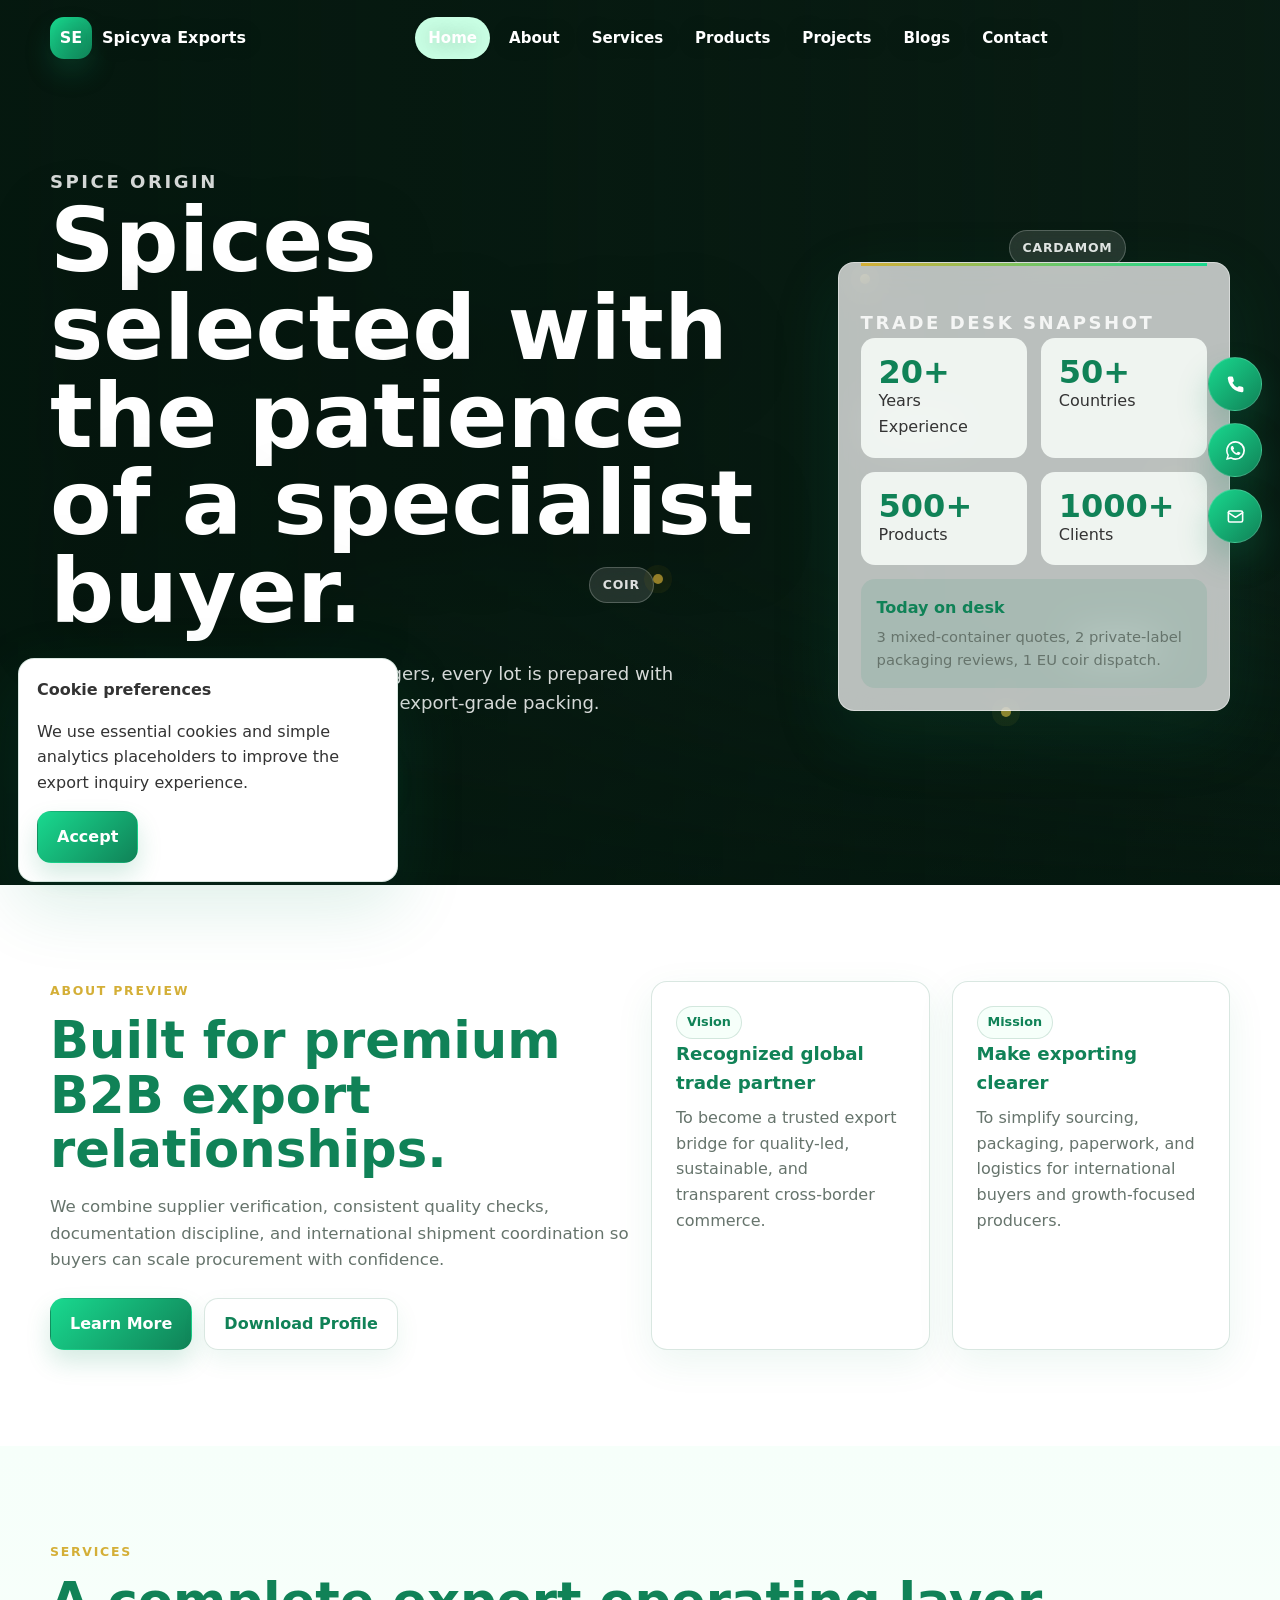
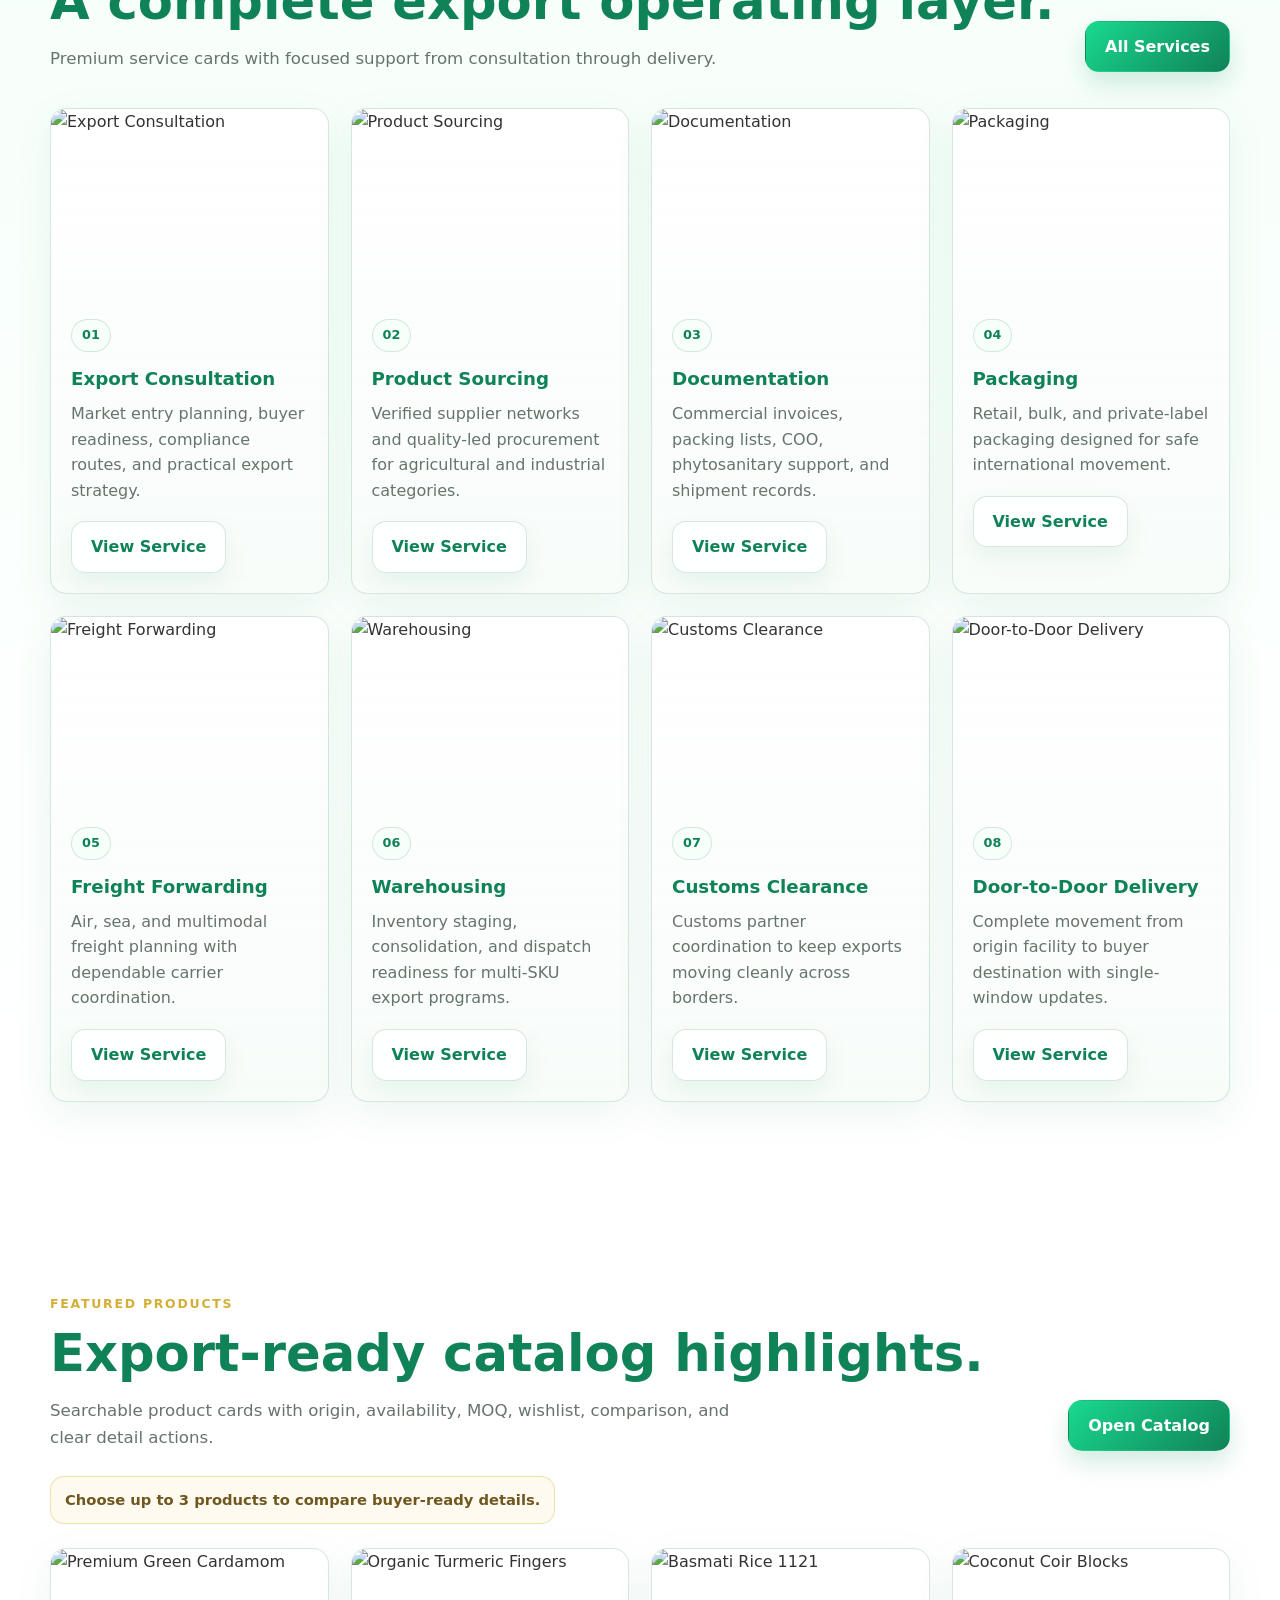
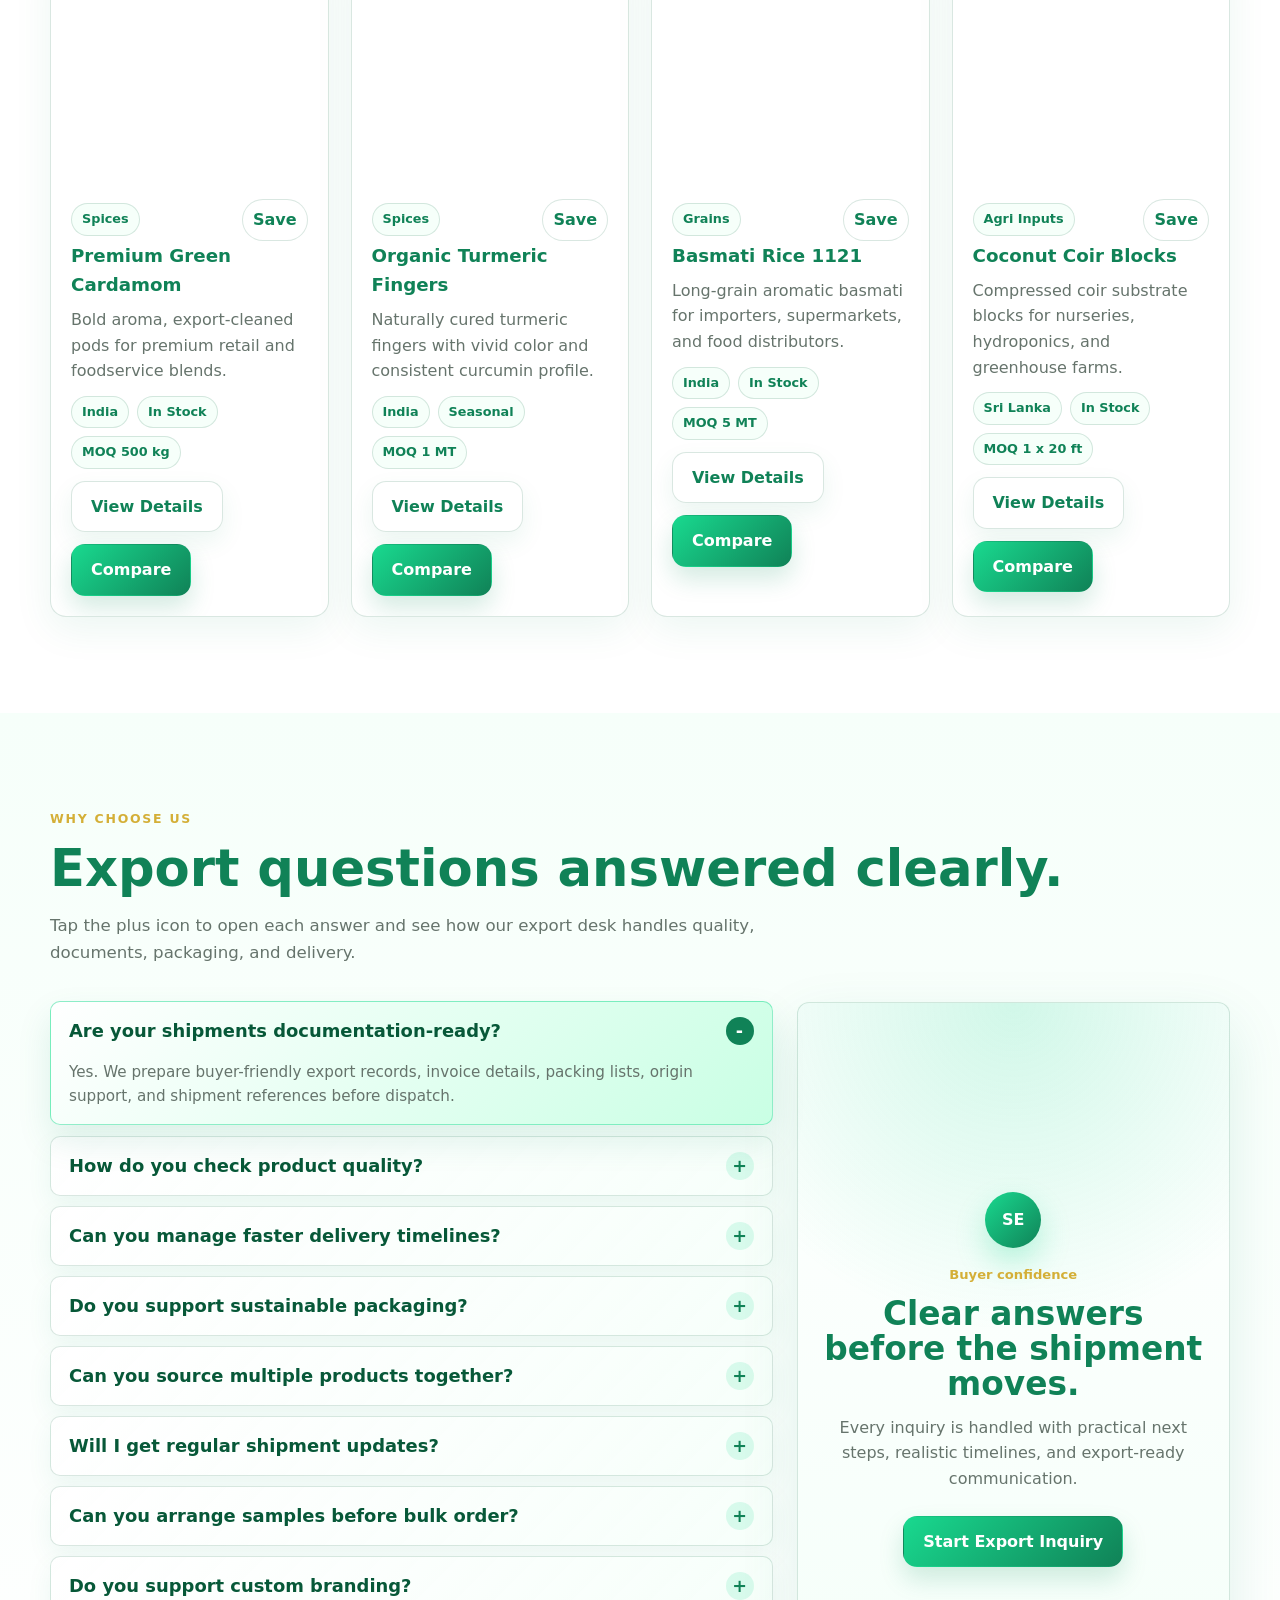
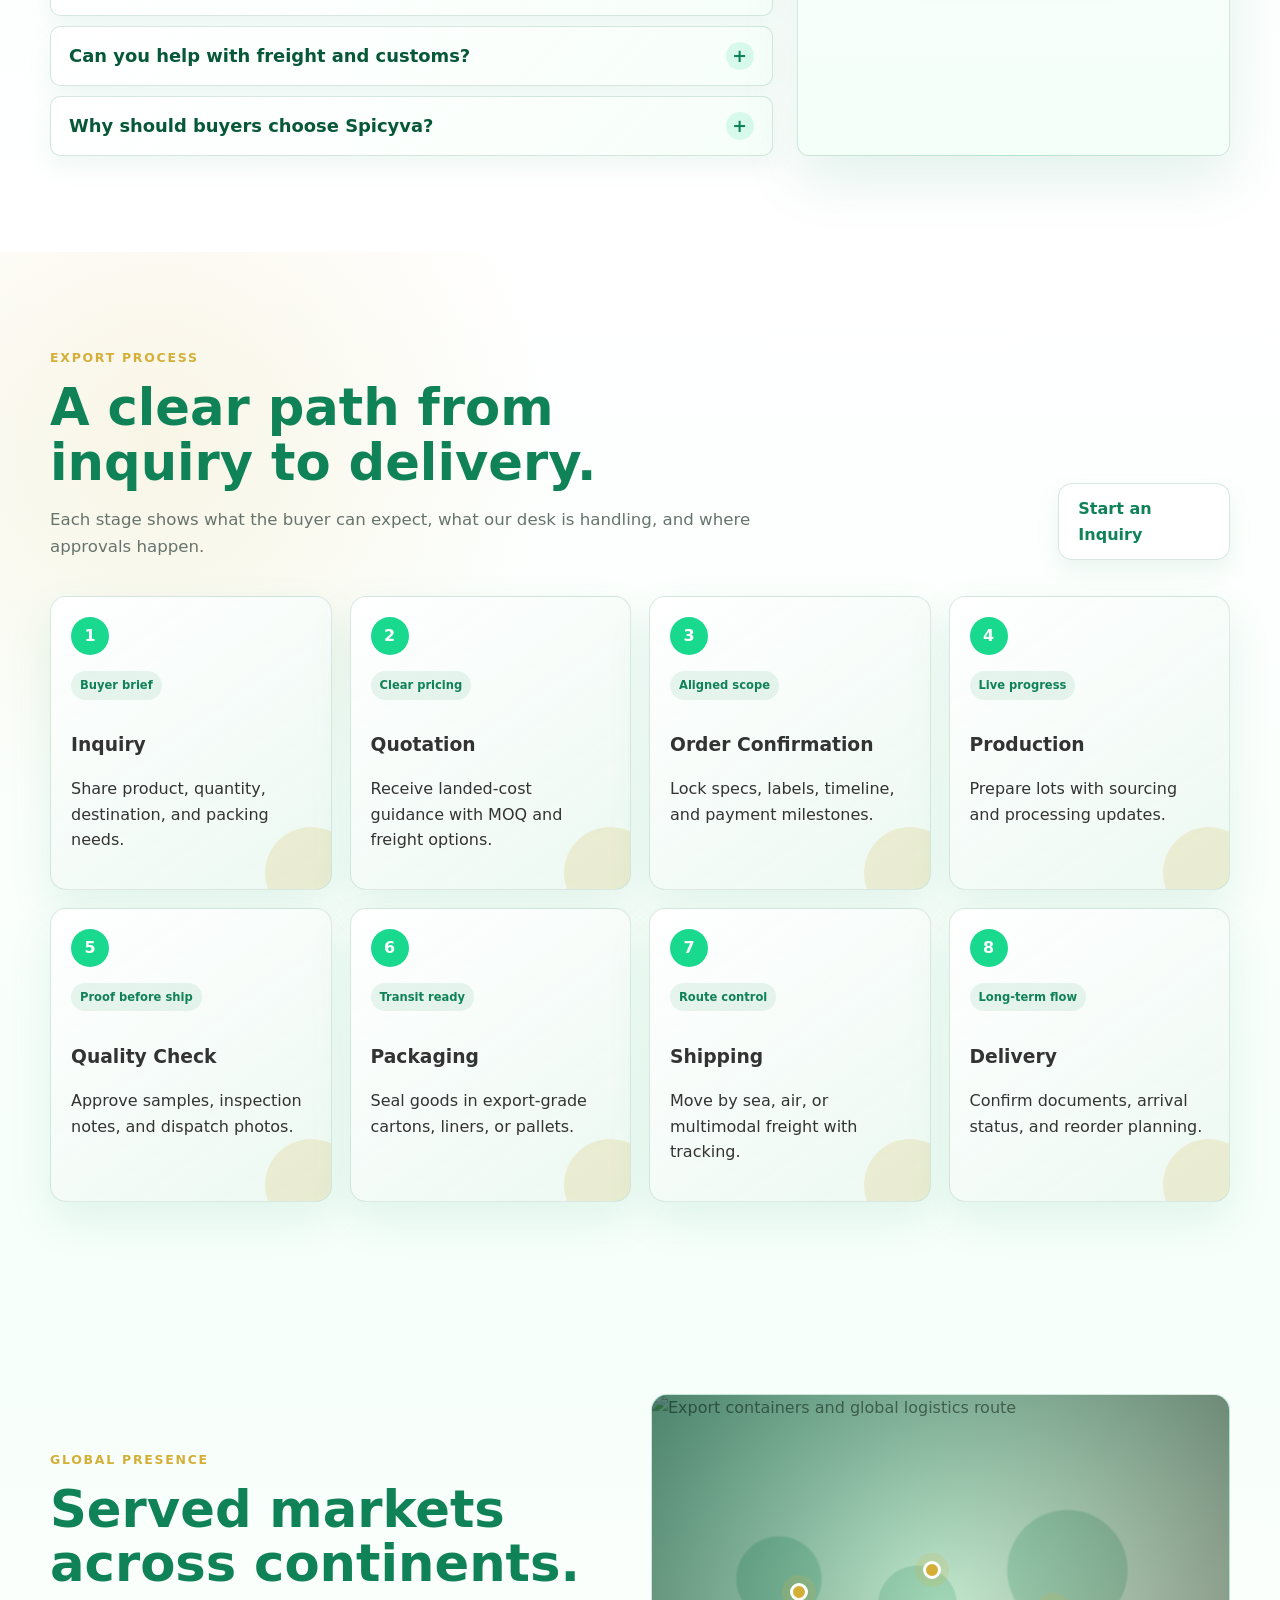
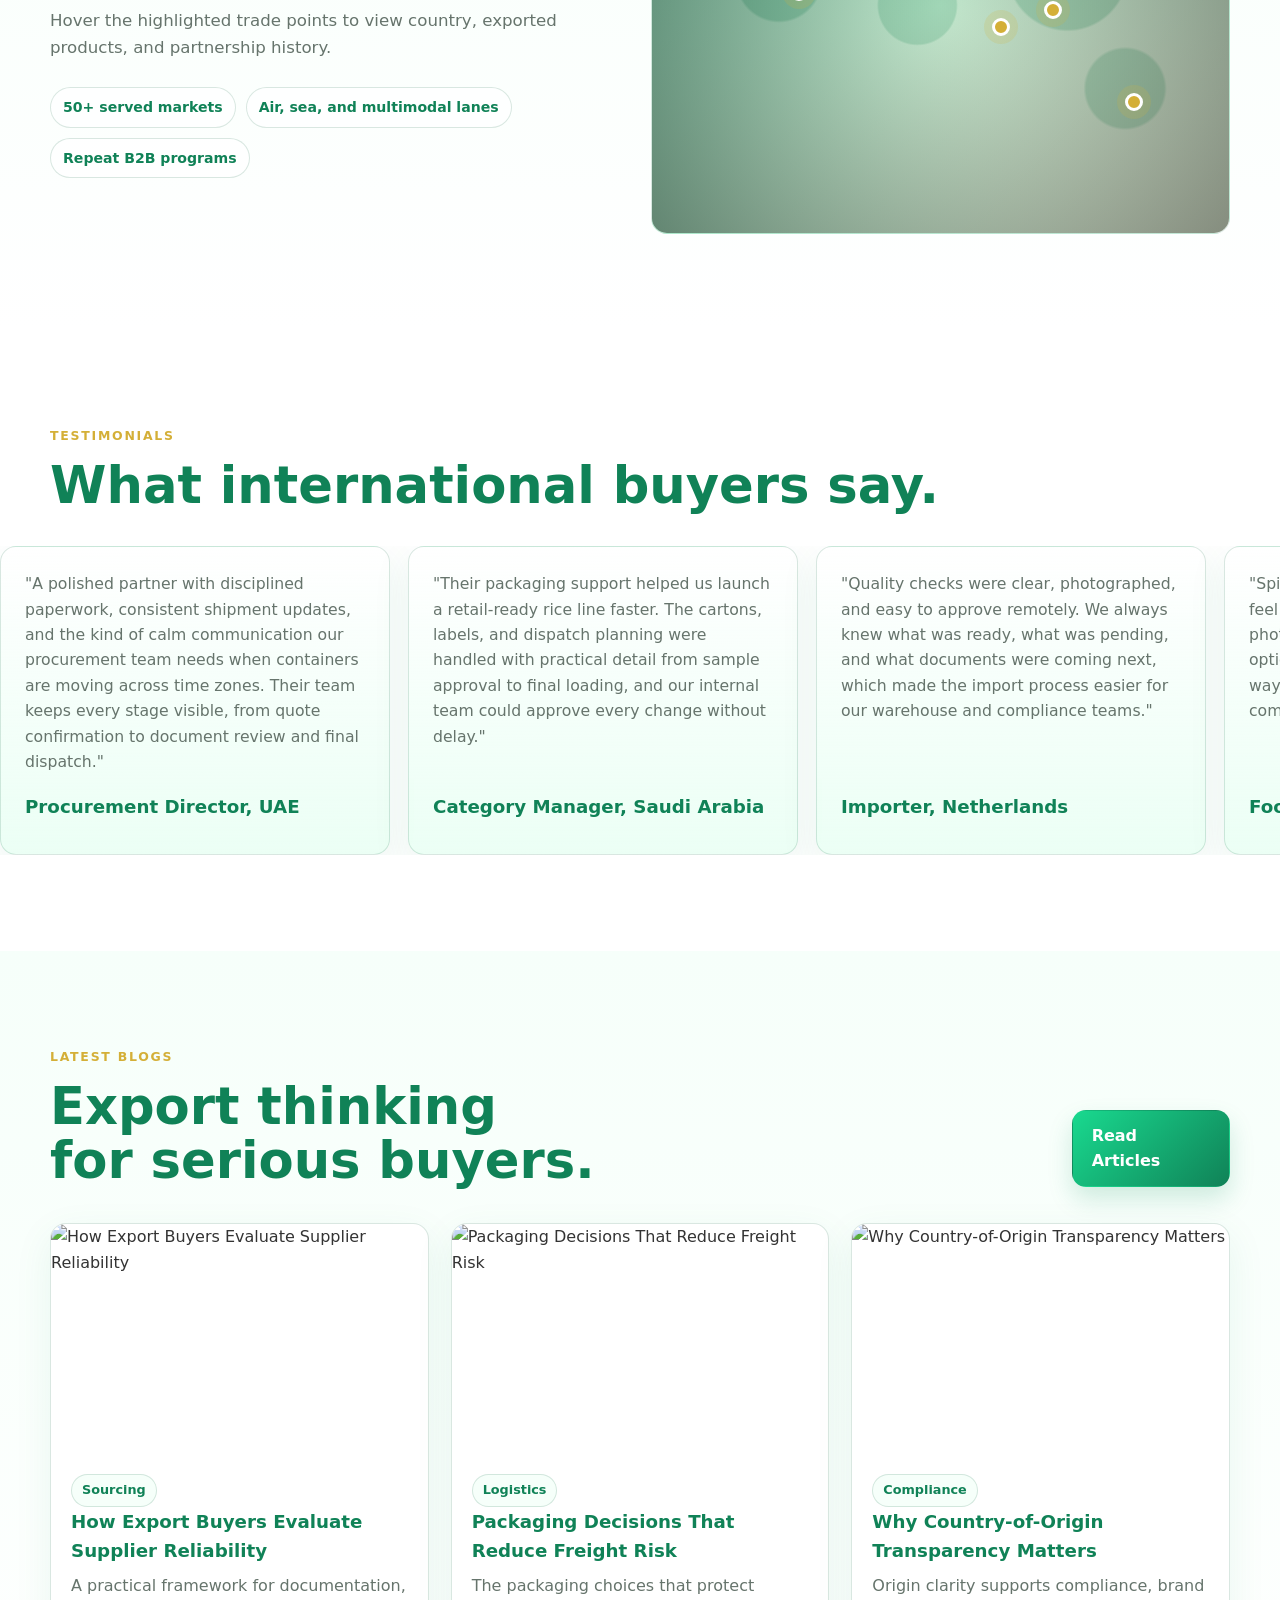
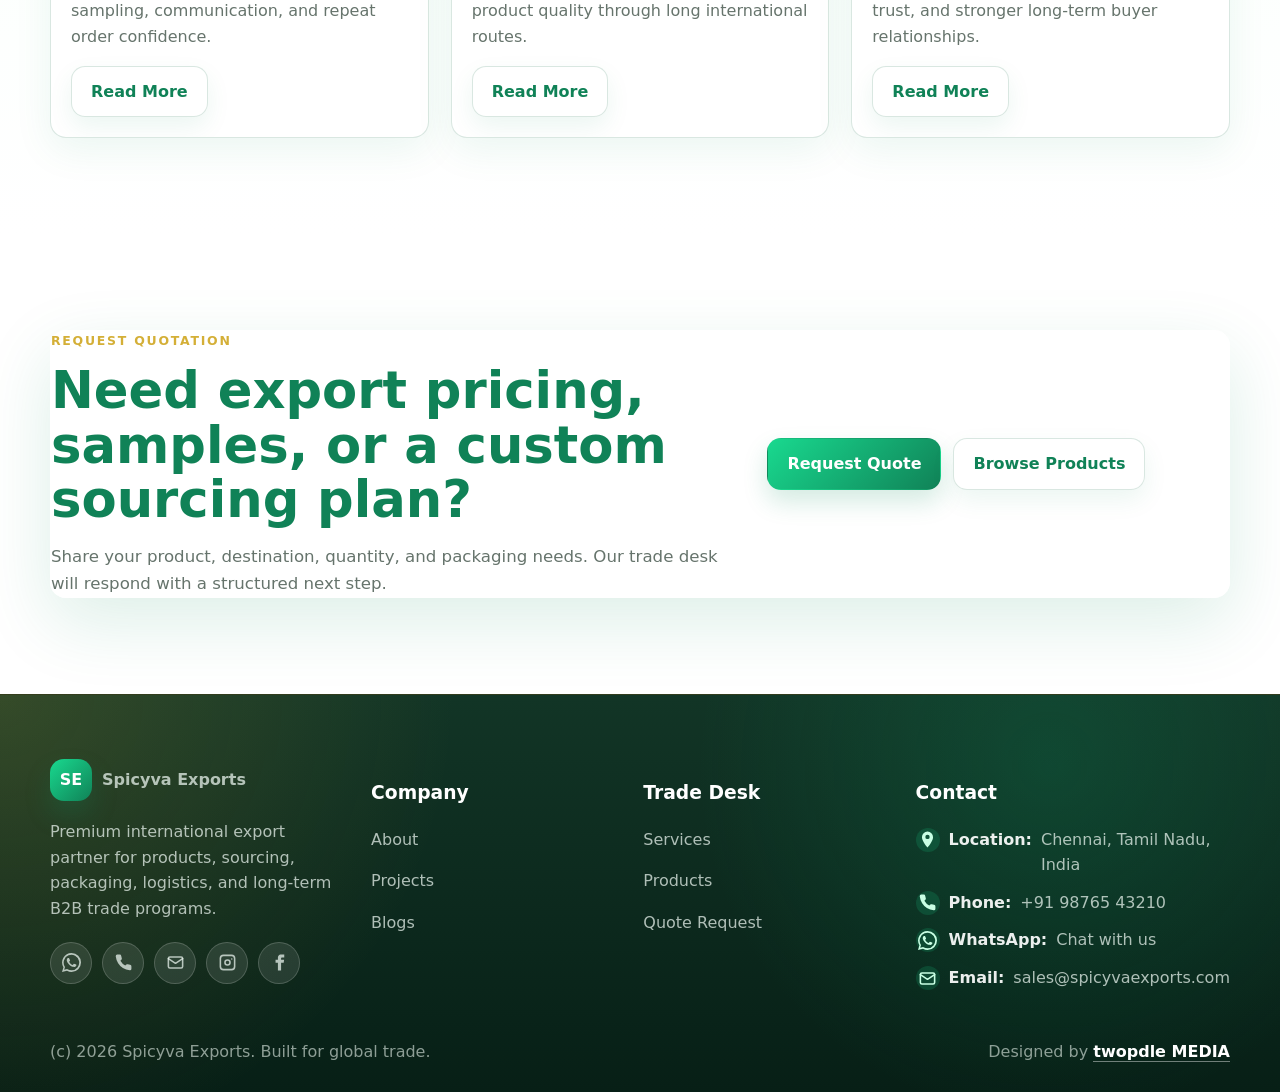
==== index.html @ 4001ea4a "Initial commit" ====
<!DOCTYPE html>
<html lang="en">
  <head>
    <meta charset="UTF-8" />
    <meta name="viewport" content="width=device-width, initial-scale=1.0" />
    <meta
      name="description"
      content="Spicyva Exports is a premium international export company for global sourcing, products, logistics, and B2B trade."
    />
    <title>Spicyva Exports | Premium Global Export Company</title>
    <link rel="stylesheet" href="css/styles.css" />
  </head>
  <body data-page="home">
    <div id="site-header"></div>
    <main id="app"></main>
    <div id="site-footer"></div>

    <script src="js/data.js"></script>
    <script src="js/main.js"></script>
    <script src="js/screens/home-hero.js"></script>
    <script src="js/screens/about-preview.js"></script>
    <script src="js/screens/services-preview.js"></script>
    <script src="js/screens/featured-products.js"></script>
    <script src="js/screens/why-choose.js"></script>
    <script src="js/screens/export-process.js"></script>
    <script src="js/screens/global-presence.js"></script>
    <script src="js/screens/testimonials.js"></script>
    <script src="js/screens/latest-blogs.js"></script>
    <script src="js/screens/contact-cta.js"></script>
    <script src="js/pages/home.js"></script>
  </body>
</html>
---- css/styles.css ----
:root {
  --emerald: #19d98f;
  --forest: #108257;
  --mint: #c9ffe4;
  --frost: #f6fffa;
  --gold: #d4af37;
  --ink: #333333;
  --muted: #66746c;
  --line: rgba(23, 107, 71, 0.16);
  --paper: #ffffff;
  --shadow: 0 24px 70px rgba(15, 143, 95, 0.14);
  --radius: 16px;
  --display-font: Bahnschrift, "Aptos Display", Aptos, "Segoe UI Variable Display", "Segoe UI", Inter, ui-sans-serif, system-ui, sans-serif;
}

* {
  box-sizing: border-box;
}

html {
  scroll-behavior: smooth;
}

body {
  margin: 0;
  background: var(--frost);
  color: var(--ink);
  font-family: Aptos, "Segoe UI", Inter, ui-sans-serif, system-ui, -apple-system, BlinkMacSystemFont, sans-serif;
  line-height: 1.6;
}

a {
  color: inherit;
  text-decoration: none;
}

img {
  display: block;
  max-width: 100%;
}

button,
input,
select,
textarea {
  font: inherit;
}

button {
  cursor: pointer;
}

.shell {
  width: min(1180px, calc(100% - 32px));
  margin-inline: auto;
}

.section {
  padding: 96px 0;
  background: var(--paper);
}

.section.alt {
  background: linear-gradient(180deg, var(--frost), #ffffff);
}

.eyebrow {
  margin: 0 0 12px;
  color: var(--gold);
  font-size: 0.78rem;
  font-weight: 800;
  letter-spacing: 0.14em;
  text-transform: uppercase;
}

.section-title {
  margin: 0;
  color: var(--forest);
  font-family: var(--display-font);
  font-size: clamp(2rem, 4vw, 3.5rem);
  font-weight: 850;
  line-height: 1.06;
  letter-spacing: 0;
  font-variation-settings: "wght" 820;
  text-wrap: balance;
}

.section-lead {
  max-width: 720px;
  margin: 18px 0 0;
  color: var(--muted);
  font-size: 1.04rem;
}

.section-head {
  display: flex;
  align-items: end;
  justify-content: space-between;
  gap: 24px;
  margin-bottom: 36px;
}

.btn-row,
.inline-actions {
  display: flex;
  flex-wrap: wrap;
  gap: 12px;
  align-items: center;
}

.btn {
  position: relative;
  display: inline-flex;
  min-height: 46px;
  align-items: center;
  justify-content: center;
  gap: 10px;
  border: 1px solid transparent;
  border-radius: 14px;
  padding: 12px 19px;
  background: linear-gradient(135deg, var(--emerald), var(--forest));
  color: #fff;
  font-weight: 750;
  letter-spacing: 0;
  box-shadow: 0 12px 24px rgba(15, 143, 95, 0.18);
  transition: transform 180ms ease, box-shadow 180ms ease, background 180ms ease, border-color 180ms ease;
}

.btn:hover {
  transform: translateY(-2px);
  box-shadow: 0 18px 34px rgba(15, 143, 95, 0.24);
}

.btn.secondary {
  border-color: var(--line);
  background: rgba(255, 255, 255, 0.86);
  color: var(--forest);
  box-shadow: 0 10px 24px rgba(15, 143, 95, 0.08);
}

.btn.gold {
  background: linear-gradient(135deg, #f1cf61, var(--gold));
  color: #1f1b0d;
}

.icon-btn {
  display: inline-grid;
  width: 42px;
  height: 42px;
  place-items: center;
  border: 1px solid var(--line);
  border-radius: 14px;
  background: var(--paper);
  color: var(--forest);
  font-weight: 750;
  transition: transform 180ms ease, box-shadow 180ms ease, background 180ms ease;
}

.icon-btn:hover {
  transform: translateY(-2px);
  box-shadow: 0 14px 26px rgba(15, 143, 95, 0.14);
}

.icon-btn svg {
  width: 18px;
  height: 18px;
  fill: none;
  stroke: currentColor;
  stroke-linecap: round;
  stroke-linejoin: round;
  stroke-width: 2.5;
}

.site-header {
  position: fixed;
  top: 0;
  left: 0;
  z-index: 50;
  width: 100%;
  transition: background 180ms ease, box-shadow 180ms ease, border-color 180ms ease;
}

body.header-over-hero .site-header:not(.scrolled):not(.menu-open) .brand,
body.header-over-hero .site-header:not(.scrolled):not(.menu-open) .nav-link {
  color: #fff;
  text-shadow: 0 1px 20px rgba(0, 0, 0, 0.3);
}

body.header-over-hero .site-header:not(.scrolled):not(.menu-open) .icon-btn {
  border-color: rgba(255, 255, 255, 0.36);
  background: rgba(255, 255, 255, 0.12);
  color: #fff;
  backdrop-filter: blur(12px);
}

.site-header.scrolled,
.site-header.menu-open {
  border-bottom: 1px solid var(--line);
  background: rgba(255, 255, 255, 0.88);
  box-shadow: 0 16px 44px rgba(15, 143, 95, 0.12);
  backdrop-filter: blur(18px);
}

.nav {
  display: flex;
  height: 76px;
  align-items: center;
  justify-content: space-between;
  gap: 24px;
}

.brand {
  display: inline-flex;
  align-items: center;
  gap: 10px;
  font-weight: 900;
}

.brand-mark {
  display: grid;
  width: 42px;
  height: 42px;
  place-items: center;
  border-radius: 14px;
  background: linear-gradient(135deg, var(--emerald), var(--forest));
  color: white;
  box-shadow: 0 14px 26px rgba(15, 143, 95, 0.22);
}

.nav-links {
  display: flex;
  align-items: center;
  gap: 6px;
}

.nav-link {
  border-radius: 999px;
  padding: 9px 13px;
  color: var(--ink);
  font-size: 0.94rem;
  font-weight: 750;
}

.nav-link.active,
.nav-link:hover {
  background: var(--mint);
  color: var(--forest);
}

.nav-tools {
  display: flex;
  align-items: center;
  gap: 8px;
}

.menu-toggle {
  display: none;
  align-content: center;
  justify-items: center;
  gap: 5px;
  width: 44px;
  min-width: 44px;
  padding: 0;
  border-radius: 14px;
}

.menu-toggle span {
  position: relative;
  display: block;
  width: 18px;
  height: 2px;
  margin-left: 6px;
  border-radius: 999px;
  background: currentColor;
  transition: transform 180ms ease, opacity 180ms ease;
}

.menu-toggle span::before {
  position: absolute;
  top: 50%;
  left: -7px;
  width: 3px;
  height: 3px;
  transform: translateY(-50%);
  border-radius: 50%;
  background: currentColor;
  content: "";
  transition: opacity 180ms ease;
}

.menu-toggle span:nth-child(1) {
  width: 20px;
}

.menu-toggle span:nth-child(2) {
  width: 14px;
}

.menu-toggle span:nth-child(3) {
  width: 18px;
}

.site-header.menu-open .menu-toggle span:nth-child(1) {
  width: 20px;
  transform: translateY(7px) rotate(45deg);
}

.site-header.menu-open .menu-toggle span:nth-child(2) {
  opacity: 0;
}

.site-header.menu-open .menu-toggle span:nth-child(3) {
  width: 20px;
  transform: translateY(-7px) rotate(-45deg);
}

.site-header.menu-open .menu-toggle span::before {
  opacity: 0;
}

.wishlist-btn {
  width: auto;
  min-width: 58px;
  padding: 0 10px;
  border-radius: 999px;
}

.mega {
  position: absolute;
  top: 76px;
  left: 50%;
  display: none;
  width: min(960px, calc(100% - 32px));
  transform: translateX(-50%);
  border: 1px solid var(--line);
  border-radius: var(--radius);
  background: rgba(255, 255, 255, 0.94);
  box-shadow: var(--shadow);
  backdrop-filter: blur(18px);
}

.nav-wrap:hover .mega {
  display: grid;
}

.mega-grid {
  display: grid;
  grid-template-columns: 1.2fr 1fr 1fr;
  gap: 18px;
  padding: 22px;
}

.mega-card {
  border-radius: 14px;
  padding: 18px;
  background: var(--frost);
}

.hero {
  position: relative;
  min-height: 760px;
  overflow: hidden;
  padding: 144px 0 56px;
  background: #0b1e15;
  color: white;
}

.hero::after {
  position: absolute;
  inset: 0;
  z-index: 1;
  content: "";
  background:
    linear-gradient(90deg, rgba(5, 24, 15, 0.92) 0%, rgba(5, 24, 15, 0.74) 42%, rgba(5, 24, 15, 0.28) 100%),
    linear-gradient(0deg, rgba(5, 24, 15, 0.9), transparent 36%);
}

.hero-slides,
.hero-slide {
  position: absolute;
  inset: 0;
}

.hero-slide {
  opacity: 0;
  background-position: center;
  background-size: cover;
  transform: scale(1.08);
  transition: opacity 900ms ease;
}

.hero-slide.active {
  opacity: 1;
}

.hero-slide.active.zoom-out {
  animation: heroZoomOut 5600ms linear both;
}

.hero-slide.active.zoom-in {
  animation: heroZoomIn 5600ms linear both;
}

.product-motion {
  position: absolute;
  inset: 0;
  z-index: 2;
  pointer-events: none;
}

.spice {
  position: absolute;
  display: inline-flex;
  align-items: center;
  min-height: 34px;
  border: 1px solid rgba(255, 255, 255, 0.22);
  border-radius: 999px;
  padding: 7px 13px;
  background: rgba(255, 255, 255, 0.12);
  color: rgba(255, 255, 255, 0.88);
  font-size: 0.78rem;
  font-weight: 800;
  letter-spacing: 0.06em;
  text-transform: uppercase;
  backdrop-filter: blur(12px);
  animation: spiceDrift 9s ease-in-out infinite alternate;
}

.spice-one {
  top: 26%;
  right: 12%;
}

.spice-two {
  top: 46%;
  right: 24%;
  animation-delay: -2s;
}

.spice-three {
  right: 9%;
  bottom: 25%;
  animation-delay: -4s;
}

.spice-four {
  top: 64%;
  left: 46%;
  animation-delay: -6s;
}

.grain {
  position: absolute;
  width: 10px;
  height: 10px;
  border-radius: 999px;
  background: var(--gold);
  box-shadow: 0 0 0 9px rgba(212, 175, 55, 0.1);
  opacity: 0.72;
  animation: grainFloat 6s ease-in-out infinite;
}

.grain-one {
  top: 31%;
  right: 32%;
}

.grain-two {
  top: 54%;
  right: 8%;
  animation-delay: -1.5s;
}

.grain-three {
  bottom: 19%;
  right: 21%;
  animation-delay: -3s;
}

.grain-four {
  bottom: 34%;
  left: 51%;
  animation-delay: -4.5s;
}

.hero-grid {
  position: relative;
  z-index: 3;
  display: grid;
  min-height: 560px;
  grid-template-columns: minmax(0, 1.14fr) minmax(320px, 0.6fr);
  gap: 42px;
  align-items: center;
}

.hero h1,
.page-hero h1 {
  margin: 0;
  font-family: var(--display-font);
  font-size: clamp(3rem, 7vw, 6.4rem);
  font-weight: 900;
  line-height: 0.98;
  letter-spacing: 0;
  font-variation-settings: "wght" 860;
  text-wrap: balance;
}

.hero-story {
  position: relative;
  min-height: 420px;
}

.hero-copy {
  position: absolute;
  inset: 0 auto auto 0;
  max-width: 790px;
  opacity: 0;
  transform: translateY(16px);
  transition: opacity 520ms ease, transform 520ms ease;
}

.hero-copy.active {
  position: relative;
  opacity: 1;
  transform: translateY(0);
}

.hero-copy h1 {
  max-width: 840px;
  text-shadow: 0 18px 64px rgba(0, 0, 0, 0.38);
}

.hero p {
  max-width: 680px;
  margin: 24px 0 0;
  color: rgba(255, 255, 255, 0.84);
  font-size: 1.13rem;
}

.hero-outline {
  border-color: rgba(255, 255, 255, 0.4);
  background: rgba(255, 255, 255, 0.12);
  color: #fff;
  backdrop-filter: blur(12px);
}

.hero-dots {
  display: flex;
  gap: 10px;
  margin-top: 28px;
}

.hero-dot {
  width: 42px;
  height: 4px;
  border: 0;
  border-radius: 999px;
  background: rgba(255, 255, 255, 0.34);
  padding: 0;
}

.hero-dot.active {
  background: var(--gold);
}

.hero-panel,
.glass-card {
  border: 1px solid rgba(255, 255, 255, 0.42);
  border-radius: var(--radius);
  background: rgba(255, 255, 255, 0.72);
  box-shadow: var(--shadow);
  backdrop-filter: blur(18px);
}

.hero-panel {
  position: relative;
  color: var(--ink);
  padding: 22px;
  overflow: hidden;
}

.hero-panel::before {
  position: absolute;
  top: 0;
  left: 22px;
  right: 22px;
  height: 3px;
  content: "";
  background: linear-gradient(90deg, var(--gold), var(--emerald));
}

.stat-grid {
  display: grid;
  grid-template-columns: repeat(2, minmax(0, 1fr));
  gap: 14px;
}

.stat {
  border-radius: 14px;
  padding: 18px;
  background: rgba(247, 252, 249, 0.88);
}

.stat strong {
  display: block;
  color: var(--forest);
  font-size: 2rem;
  line-height: 1;
}

.hero-note {
  display: grid;
  gap: 4px;
  margin-top: 14px;
  border-radius: 14px;
  padding: 16px;
  background: rgba(15, 143, 95, 0.1);
}

.hero-note strong {
  color: var(--forest);
}

.hero-note span {
  color: var(--muted);
  font-size: 0.92rem;
}

.grid {
  display: grid;
  gap: 22px;
}

.grid.two {
  grid-template-columns: repeat(2, minmax(0, 1fr));
}

.grid.three {
  grid-template-columns: repeat(3, minmax(0, 1fr));
}

.grid.four {
  grid-template-columns: repeat(4, minmax(0, 1fr));
}

.card {
  border: 1px solid var(--line);
  border-radius: var(--radius);
  background: var(--paper);
  box-shadow: 0 12px 38px rgba(15, 143, 95, 0.08);
  overflow: hidden;
  transition: transform 180ms ease, box-shadow 180ms ease, border-color 180ms ease;
}

.card.pad {
  padding: 24px;
}

.card:hover {
  transform: translateY(-3px);
  box-shadow: var(--shadow);
}

.card h3 {
  margin: 0 0 8px;
  color: var(--forest);
  font-size: 1.14rem;
}

.card p {
  margin: 0;
  color: var(--muted);
}

.image-card img,
.service-card img,
.product-card img,
.project-card img,
.blog-card img {
  width: 100%;
  height: 230px;
  object-fit: cover;
}

.product-card .body,
.service-card .body,
.project-card .body,
.blog-card .body {
  padding: 20px;
}

.service-card {
  background: linear-gradient(180deg, #ffffff, rgba(247, 252, 249, 0.92));
}

.service-card img {
  height: 190px;
}

.service-card .pill {
  margin-bottom: 12px;
}

.service-detail-card img {
  height: 260px;
}

.service-detail-card h2 {
  margin: 8px 0 10px;
  color: var(--forest);
  font-family: var(--display-font);
  font-weight: 850;
  line-height: 1.12;
}

.meta {
  display: flex;
  flex-wrap: wrap;
  gap: 8px;
  margin: 12px 0;
}

.pill {
  display: inline-flex;
  min-height: 30px;
  align-items: center;
  border: 1px solid var(--line);
  border-radius: 999px;
  padding: 5px 10px;
  background: var(--frost);
  color: var(--forest);
  font-size: 0.8rem;
  font-weight: 800;
}

.compare-status {
  display: inline-flex;
  max-width: 100%;
  margin: -14px 0 24px;
  border: 1px solid rgba(212, 175, 55, 0.34);
  border-radius: 14px;
  padding: 11px 14px;
  background: #fffaf0;
  color: #6f5720;
  font-size: 0.92rem;
  font-weight: 750;
}

.compare-btn.active {
  border-color: rgba(212, 175, 55, 0.7);
  background: linear-gradient(135deg, #f4d66d, var(--gold));
  color: #1f1b0d;
}

.compare-modal {
  position: fixed;
  z-index: 80;
  inset: 0;
  display: grid;
  place-items: center;
  padding: 24px;
  background:
    radial-gradient(circle at 18% 12%, rgba(212, 175, 55, 0.2), transparent 32%),
    rgba(5, 28, 18, 0.72);
  backdrop-filter: blur(8px);
}

.compare-panel {
  position: relative;
  width: min(980px, calc(100% - 32px));
  max-height: min(72vh, 620px);
  overflow: auto;
  border: 1px solid rgba(212, 175, 55, 0.28);
  border-radius: 18px;
  background:
    linear-gradient(180deg, #fffaf0, #ffffff 34%, var(--frost));
  box-shadow: 0 30px 90px rgba(0, 0, 0, 0.32);
  backdrop-filter: blur(18px);
}

.compare-panel-head {
  position: sticky;
  top: 0;
  z-index: 2;
  display: flex;
  align-items: center;
  justify-content: space-between;
  gap: 16px;
  border-bottom: 1px solid rgba(23, 107, 71, 0.14);
  padding: 18px;
  background:
    linear-gradient(135deg, rgba(255, 250, 240, 0.96), rgba(234, 248, 241, 0.96));
}

.compare-panel-head h3 {
  margin: 0;
  color: var(--forest);
}

.compare-panel-head .icon-btn {
  width: auto;
  padding: 0 14px;
  background: var(--forest);
  color: #fff;
}

.compare-table {
  min-width: 680px;
  padding: 12px 18px 18px;
}

.compare-row {
  display: grid;
  grid-template-columns: minmax(120px, 0.7fr) repeat(3, minmax(150px, 1fr));
  gap: 12px;
  border-bottom: 1px solid rgba(23, 107, 71, 0.12);
  padding: 13px 0;
}

.compare-row-head {
  position: sticky;
  top: 79px;
  z-index: 1;
  border-radius: 12px;
  padding-inline: 12px;
  background: rgba(23, 107, 71, 0.08);
}

.compare-row:last-child {
  border-bottom: 0;
}

.compare-row span {
  color: var(--forest);
  font-weight: 850;
}

.compare-row p,
.compare-row strong {
  margin: 0;
  color: var(--muted);
}

.compare-row p {
  border-radius: 12px;
  padding: 10px;
  background: rgba(255, 255, 255, 0.68);
}

.compare-row-head strong {
  color: var(--forest);
  padding: 10px;
}

.toolbar {
  display: grid;
  grid-template-columns: 1.5fr repeat(3, minmax(130px, 0.55fr)) auto;
  gap: 12px;
  margin-bottom: 24px;
}

.field {
  width: 100%;
  min-height: 46px;
  border: 1px solid var(--line);
  border-radius: 999px;
  padding: 11px 15px;
  background: var(--paper);
  color: var(--ink);
}

.product-grid.list {
  grid-template-columns: 1fr;
}

  .product-grid.list .product-card {
    display: grid;
    grid-template-columns: 260px 1fr;
  }

.product-visual-strip {
  display: grid;
  grid-template-columns: 1.2fr 0.8fr 0.8fr;
  gap: 14px;
  margin: 0 0 22px;
}

.product-visual-strip img {
  width: 100%;
  height: 178px;
  border-radius: 12px;
  object-fit: cover;
  box-shadow: 0 14px 34px rgba(15, 143, 95, 0.1);
}

.contact-cta-grid {
  display: grid;
  grid-template-columns: 1.2fr 0.8fr;
  gap: 24px;
  align-items: center;
}

.blog-layout {
  display: grid;
  grid-template-columns: 1fr 320px;
  gap: 28px;
}

.blog-toolbar {
  grid-template-columns: 1fr 180px;
}

.timeline {
  display: grid;
  grid-template-columns: repeat(8, minmax(150px, 1fr));
  gap: 14px;
  overflow-x: auto;
  padding-bottom: 10px;
}

.timeline-step {
  position: relative;
  min-height: 150px;
  border: 1px solid var(--line);
  border-radius: var(--radius);
  padding: 18px;
  background: var(--paper);
}

.timeline-step span {
  display: grid;
  width: 38px;
  height: 38px;
  place-items: center;
  border-radius: 50%;
  background: var(--emerald);
  color: white;
  font-weight: 900;
}

.export-section {
  background:
    radial-gradient(circle at 12% 18%, rgba(212, 175, 55, 0.12), transparent 28%),
    linear-gradient(180deg, #ffffff, var(--frost));
}

.export-timeline {
  grid-template-columns: repeat(4, minmax(0, 1fr));
  gap: 18px;
  overflow: visible;
  padding-bottom: 0;
}

.export-step {
  isolation: isolate;
  min-height: 214px;
  border-color: rgba(23, 107, 71, 0.14);
  border-radius: 16px;
  padding: 20px;
  background:
    linear-gradient(145deg, rgba(255, 255, 255, 0.94), rgba(234, 248, 241, 0.88)),
    var(--paper);
  box-shadow: 0 18px 44px rgba(15, 143, 95, 0.1);
  overflow: hidden;
}

.export-step::after {
  position: absolute;
  right: -26px;
  bottom: -30px;
  z-index: -1;
  width: 92px;
  height: 92px;
  border-radius: 50%;
  content: "";
  background: rgba(212, 175, 55, 0.18);
}

.export-step small {
  display: inline-flex;
  margin: 16px 0 12px;
  border-radius: 999px;
  padding: 5px 9px;
  background: rgba(15, 143, 95, 0.09);
  color: var(--forest);
  font-size: 0.72rem;
  font-weight: 850;
}

.export-step h3 {
  margin-bottom: 8px;
}

.map {
  position: relative;
  min-height: 440px;
  border: 1px solid var(--line);
  border-radius: var(--radius);
  background:
    radial-gradient(circle at 22% 42%, rgba(15, 143, 95, 0.26) 0 8%, transparent 8.5%),
    radial-gradient(circle at 46% 48%, rgba(15, 143, 95, 0.22) 0 10%, transparent 10.5%),
    radial-gradient(circle at 72% 40%, rgba(15, 143, 95, 0.24) 0 12%, transparent 12.5%),
    radial-gradient(circle at 82% 67%, rgba(15, 143, 95, 0.22) 0 7%, transparent 7.5%),
    linear-gradient(135deg, var(--mint), var(--paper));
  overflow: hidden;
}

.global-grid {
  align-items: center;
}

.global-proof {
  display: flex;
  flex-wrap: wrap;
  gap: 10px;
  margin-top: 26px;
}

.global-proof span {
  border: 1px solid var(--line);
  border-radius: 999px;
  padding: 8px 12px;
  background: rgba(255, 255, 255, 0.72);
  color: var(--forest);
  font-size: 0.88rem;
  font-weight: 800;
}

.global-map-photo {
  position: absolute;
  inset: 0;
  width: 100%;
  height: 100%;
  object-fit: cover;
  opacity: 0.78;
}

.map::after {
  position: absolute;
  inset: 0;
  content: "";
  background:
    radial-gradient(circle at 50% 48%, rgba(234, 248, 241, 0.08), rgba(7, 31, 21, 0.48)),
    linear-gradient(135deg, rgba(15, 143, 95, 0.34), rgba(212, 175, 55, 0.16));
}

.pin {
  position: absolute;
  z-index: 3;
  display: grid;
  width: 18px;
  height: 18px;
  place-items: center;
  border: 3px solid white;
  border-radius: 50%;
  background: var(--gold);
  box-shadow: 0 0 0 8px rgba(212, 175, 55, 0.18);
}

.pin span {
  position: absolute;
  bottom: 26px;
  left: 50%;
  z-index: 4;
  display: none;
  width: 190px;
  transform: translateX(-50%);
  border-radius: 12px;
  padding: 12px;
  background: #102018;
  color: white;
  font-size: 0.82rem;
}

.pin:hover span {
  display: block;
}

.why-layout {
  display: grid;
  grid-template-columns: minmax(0, 1.25fr) minmax(290px, 0.75fr);
  gap: 24px;
  align-items: stretch;
}

.why-questions {
  display: grid;
  gap: 10px;
}

.why-faq {
  border: 1px solid var(--line);
  border-radius: 10px;
  background: linear-gradient(135deg, #ffffff, rgba(246, 255, 250, 0.92));
  box-shadow: 0 10px 26px rgba(15, 143, 95, 0.07);
  overflow: hidden;
  transition: border-color 180ms ease, box-shadow 180ms ease, transform 180ms ease, background 180ms ease;
}

.why-question {
  display: flex;
  width: 100%;
  min-height: 58px;
  align-items: center;
  justify-content: space-between;
  gap: 14px;
  border: 0;
  padding: 14px 18px;
  background: transparent;
  color: #075838;
  text-align: left;
}

.why-question span {
  font-size: clamp(0.96rem, 1.6vw, 1.12rem);
  font-weight: 850;
  line-height: 1.25;
}

.why-question strong {
  display: grid;
  flex: 0 0 28px;
  width: 28px;
  height: 28px;
  place-items: center;
  border-radius: 50%;
  background: rgba(25, 217, 143, 0.14);
  color: var(--forest);
  font-size: 1.1rem;
  line-height: 1;
}

.why-answer {
  max-height: 0;
  overflow: hidden;
  transition: max-height 220ms ease;
}

.why-answer p {
  margin: 0;
  padding: 0 18px 16px;
  color: var(--muted);
  font-size: 0.95rem;
  line-height: 1.58;
}

.why-faq:hover,
.why-faq.active {
  border-color: rgba(25, 217, 143, 0.48);
  background: linear-gradient(135deg, #ffffff, var(--mint));
  box-shadow: 0 16px 34px rgba(15, 143, 95, 0.12);
}

.why-faq.active {
  transform: translateY(-1px);
}

.why-faq.active .why-answer {
  max-height: 180px;
}

.why-faq.active .why-question strong {
  background: var(--forest);
  color: #ffffff;
}

.why-panel {
  display: grid;
  align-content: center;
  justify-items: center;
  min-height: 340px;
  border: 1px solid rgba(23, 107, 71, 0.16);
  border-radius: 12px;
  padding: 28px 24px;
  background:
    radial-gradient(circle at top, rgba(25, 217, 143, 0.2), transparent 42%),
    linear-gradient(180deg, #ffffff, #f4fff9);
  box-shadow: 0 22px 58px rgba(15, 143, 95, 0.12);
  text-align: center;
}

.why-panel-icon {
  display: grid;
  width: 56px;
  height: 56px;
  place-items: center;
  margin-bottom: 16px;
  border-radius: 50%;
  background: linear-gradient(135deg, var(--emerald), var(--forest));
  color: #ffffff;
  font-size: 1rem;
  font-weight: 900;
  box-shadow: 0 14px 30px rgba(25, 217, 143, 0.28);
}

.why-panel span {
  color: var(--gold);
  font-size: 0.82rem;
  font-weight: 900;
}

.why-panel h3 {
  margin: 12px 0 12px;
  color: var(--forest);
  font-size: clamp(1.45rem, 3vw, 2.05rem);
  line-height: 1.08;
}

.why-panel p {
  max-width: 370px;
  margin: 0 0 24px;
  color: var(--muted);
}

.testimonial-marquee {
  width: 100%;
  margin-top: 34px;
  overflow: hidden;
}

.testimonial-track {
  display: flex;
  width: max-content;
  gap: 18px;
  animation: testimonialScroll 26s linear infinite;
}

.testimonial-marquee:hover .testimonial-track {
  animation-play-state: paused;
}

.testimonial-card {
  flex: 0 0 390px;
  min-height: 260px;
  display: grid;
  align-content: space-between;
  background:
    linear-gradient(180deg, #ffffff, rgba(220, 255, 237, 0.56));
}

.testimonial-card p {
  font-size: 0.98rem;
  line-height: 1.62;
}

.testimonial-card h3 {
  margin-top: 18px;
}

.page-hero {
  min-height: 520px;
  display: grid;
  align-items: end;
  padding: 140px 0 72px;
  background: linear-gradient(90deg, rgba(8, 34, 23, 0.86), rgba(8, 34, 23, 0.28)), var(--hero-image) center/cover;
  color: white;
}

.page-hero p {
  max-width: 730px;
  color: rgba(255, 255, 255, 0.82);
  font-size: 1.1rem;
}

.detail-layout {
  display: grid;
  grid-template-columns: 1fr 0.82fr;
  gap: 32px;
}

.gallery {
  display: grid;
  gap: 12px;
}

.gallery-main {
  height: 430px;
  border-radius: var(--radius);
  object-fit: cover;
  width: 100%;
}

.thumbs {
  display: grid;
  grid-template-columns: repeat(3, 1fr);
  gap: 12px;
}

.thumbs img {
  height: 120px;
  border-radius: 12px;
  object-fit: cover;
  width: 100%;
}

.quote-form {
  display: grid;
  gap: 12px;
}

.quote-form textarea {
  min-height: 120px;
  resize: vertical;
}

.metric {
  border-left: 4px solid var(--gold);
}

.footer {
  border-top: 1px solid rgba(212, 175, 55, 0.2);
  background:
    radial-gradient(circle at top left, rgba(212, 175, 55, 0.18), transparent 34%),
    radial-gradient(circle at 82% 18%, rgba(15, 143, 95, 0.24), transparent 32%),
    linear-gradient(180deg, #123526, #071f16);
  color: #eef8f2;
  padding: 64px 0 28px;
}

.footer-grid {
  display: grid;
  grid-template-columns: 1.2fr repeat(3, 1fr);
  gap: 28px;
}

.footer a,
.footer p {
  color: rgba(238, 248, 242, 0.72);
}

.footer h3 {
  color: #ffffff;
}

.footer-about p {
  margin: 18px 0 20px;
}

.footer-socials {
  display: flex;
  flex-wrap: wrap;
  gap: 10px;
}

.contact-icon,
.contact-float {
  display: grid;
  place-items: center;
  border: 1px solid rgba(255, 255, 255, 0.18);
  background: rgba(255, 255, 255, 0.1);
  color: #ffffff;
  transition: transform 180ms ease, background 180ms ease, box-shadow 180ms ease;
}

.contact-icon {
  width: 42px;
  height: 42px;
  border-radius: 50%;
}

.contact-icon:hover {
  background: var(--emerald);
  box-shadow: 0 12px 28px rgba(25, 217, 143, 0.28);
  transform: translateY(-2px) scale(1.04);
}

.contact-icon svg,
.contact-float svg,
.mini-icon svg {
  width: 19px;
  height: 19px;
  fill: currentColor;
}

.contact-icon svg[fill="none"],
.contact-float svg[fill="none"],
.mini-icon svg[fill="none"] {
  fill: none;
  stroke: currentColor;
}

.footer-contact p {
  display: flex;
  gap: 9px;
  align-items: flex-start;
  margin: 0 0 12px;
}

.footer-contact strong {
  color: rgba(255, 255, 255, 0.92);
}

.mini-icon {
  display: inline-grid;
  flex: 0 0 24px;
  width: 24px;
  height: 24px;
  place-items: center;
  margin-top: 1px;
  border-radius: 50%;
  background: rgba(25, 217, 143, 0.16);
  color: var(--mint);
}

.footer-copy {
  display: flex;
  gap: 18px;
  justify-content: space-between;
  align-items: center;
  margin-top: 36px;
  color: rgba(238, 248, 242, 0.58);
}

.designer-line {
  margin-left: auto;
  text-align: right;
}

.designer-line a {
  color: #ffffff;
  font-weight: 850;
  border-bottom: 1px solid rgba(255, 255, 255, 0.42);
}

.contact-rail {
  position: fixed;
  top: 50%;
  right: 18px;
  z-index: 46;
  display: grid;
  gap: 12px;
  transform: translateY(-50%);
}

.contact-float {
  width: 54px;
  height: 54px;
  border-radius: 50%;
  background: linear-gradient(135deg, var(--emerald), var(--forest));
  box-shadow: 0 16px 32px rgba(16, 130, 87, 0.26);
  animation: contactZoom 2200ms ease-in-out infinite;
}

.contact-float:nth-child(2) {
  animation-delay: 220ms;
}

.contact-float:nth-child(3) {
  animation-delay: 440ms;
}

.contact-float:hover {
  animation: none;
  background: linear-gradient(135deg, #37f3a8, var(--emerald));
  box-shadow: 0 18px 38px rgba(25, 217, 143, 0.34);
  transform: scale(1.12);
}

.cookie {
  position: fixed;
  left: 18px;
  bottom: 18px;
  z-index: 45;
  max-width: 380px;
  border: 1px solid var(--line);
  border-radius: var(--radius);
  padding: 18px;
  background: var(--paper);
  box-shadow: var(--shadow);
}

.ambient-spices {
  position: fixed;
  inset: 0;
  z-index: 1;
  pointer-events: none;
  overflow: hidden;
}

.spice-drop {
  position: absolute;
  top: -10vh;
  display: block;
  width: 13px;
  height: 22px;
  border-radius: 999px 999px 999px 2px;
  background: rgba(244, 205, 73, 0.54);
  box-shadow: 0 0 0 8px rgba(244, 205, 73, 0.12), 0 0 24px rgba(244, 205, 73, 0.24);
  animation: spiceFall 18s linear infinite;
}

.drop-one {
  left: 9%;
  animation-delay: -4s;
}

.drop-two {
  left: 31%;
  width: 10px;
  height: 18px;
  background: rgba(25, 181, 120, 0.44);
  box-shadow: 0 0 0 8px rgba(25, 181, 120, 0.1), 0 0 22px rgba(25, 181, 120, 0.2);
  animation-duration: 22s;
  animation-delay: -11s;
}

.drop-three {
  left: 56%;
  animation-duration: 20s;
  animation-delay: -2s;
}

.drop-four {
  left: 73%;
  width: 11px;
  height: 19px;
  background: rgba(23, 170, 108, 0.4);
  box-shadow: 0 0 0 8px rgba(23, 170, 108, 0.1), 0 0 22px rgba(23, 170, 108, 0.18);
  animation-duration: 24s;
  animation-delay: -15s;
}

.drop-five {
  left: 91%;
  animation-duration: 21s;
  animation-delay: -8s;
}

.drop-six {
  left: 17%;
  width: 9px;
  height: 16px;
  background: rgba(231, 126, 42, 0.46);
  box-shadow: 0 0 0 7px rgba(231, 126, 42, 0.1), 0 0 22px rgba(231, 126, 42, 0.18);
  animation-duration: 20s;
  animation-delay: -13s;
}

.drop-seven {
  left: 42%;
  width: 15px;
  height: 15px;
  border-radius: 50%;
  animation-duration: 26s;
  animation-delay: -5s;
}

.drop-eight {
  left: 64%;
  width: 8px;
  height: 17px;
  background: rgba(25, 181, 120, 0.42);
  box-shadow: 0 0 0 7px rgba(25, 181, 120, 0.1), 0 0 20px rgba(25, 181, 120, 0.18);
  animation-duration: 19s;
  animation-delay: -16s;
}

.drop-nine {
  left: 84%;
  width: 12px;
  height: 20px;
  animation-duration: 23s;
  animation-delay: -1s;
}

.drop-ten {
  left: 4%;
  width: 8px;
  height: 14px;
  background: rgba(231, 126, 42, 0.42);
  box-shadow: 0 0 0 7px rgba(231, 126, 42, 0.09), 0 0 20px rgba(231, 126, 42, 0.16);
  animation-duration: 25s;
  animation-delay: -18s;
}

.drop-eleven {
  left: 51%;
  width: 11px;
  height: 11px;
  border-radius: 50%;
  background: rgba(244, 205, 73, 0.5);
  animation-duration: 17s;
  animation-delay: -7s;
}

.drop-twelve {
  left: 96%;
  width: 10px;
  height: 18px;
  background: rgba(25, 181, 120, 0.4);
  box-shadow: 0 0 0 7px rgba(25, 181, 120, 0.09), 0 0 20px rgba(25, 181, 120, 0.16);
  animation-duration: 27s;
  animation-delay: -21s;
}

.hidden {
  display: none !important;
}

.fade-in {
  opacity: 0;
  transform: translateY(18px);
  transition: opacity 520ms ease, transform 520ms ease;
}

.fade-in.visible {
  opacity: 1;
  transform: translateY(0);
}

@keyframes heroZoomOut {
  from {
    transform: scale(1.13);
  }
  to {
    transform: scale(1.02);
  }
}

@keyframes heroZoomIn {
  from {
    transform: scale(1.02);
  }
  to {
    transform: scale(1.13);
  }
}

@keyframes spiceDrift {
  0% {
    transform: translate3d(0, -8px, 0);
  }
  100% {
    transform: translate3d(-14px, 34px, 0);
  }
}

@keyframes spiceFall {
  0% {
    transform: translate3d(0, -12vh, 0) rotate(0deg);
    opacity: 0;
  }
  12% {
    opacity: 1;
  }
  82% {
    opacity: 0.7;
  }
  100% {
    transform: translate3d(34px, 112vh, 0) rotate(220deg);
    opacity: 0;
  }
}

@keyframes grainFloat {
  0%,
  100% {
    transform: translateY(0) scale(1);
  }
  50% {
    transform: translateY(-18px) scale(1.18);
  }
}

@keyframes testimonialScroll {
  from {
    transform: translateX(0);
  }
  to {
    transform: translateX(calc(-50% - 9px));
  }
}

@keyframes contactZoom {
  0%,
  100% {
    transform: scale(1);
  }
  50% {
    transform: scale(1.1);
  }
}

@media (max-width: 980px) {
  .section {
    padding: 72px 0;
  }

  .hero-grid,
  .why-layout,
  .grid.two,
  .grid.three,
  .grid.four,
  .detail-layout,
  .contact-cta-grid,
  .blog-layout,
  .footer-grid,
  .export-timeline {
    grid-template-columns: 1fr;
  }

  .toolbar {
    grid-template-columns: 1fr 1fr;
  }

  .blog-toolbar {
    grid-template-columns: 1fr;
  }

  .nav-links {
    position: fixed;
    top: 76px;
    left: 16px;
    right: 16px;
    display: none;
    border: 1px solid var(--line);
    border-radius: var(--radius);
    padding: 14px;
    background: var(--paper);
    box-shadow: var(--shadow);
  }

  .site-header.menu-open .nav-links {
    display: grid;
  }

  .menu-toggle {
    display: inline-grid;
  }

  .mega {
    display: none !important;
  }

  .hero {
    padding-bottom: 72px;
  }

  .export-timeline {
    overflow: visible;
  }

  .compare-modal {
    padding: 12px;
  }

  .compare-panel {
    width: 100%;
    max-height: 82vh;
  }

  .testimonial-card {
    flex-basis: min(340px, calc(100vw - 48px));
    min-height: 270px;
  }

  .hero-grid {
    min-height: auto;
    gap: 28px;
  }

  .hero-story {
    min-height: 440px;
  }

  .product-motion {
    opacity: 0.55;
  }

  .spice-four,
  .grain-four {
    display: none;
  }

  .footer-copy {
    align-items: flex-start;
    flex-direction: column;
  }

  .designer-line {
    margin-left: 0;
    text-align: left;
  }

  .why-panel {
    min-height: auto;
  }
}

@media (max-width: 640px) {
  .hero,
  .page-hero {
    min-height: auto;
    padding-top: 124px;
  }

  .hero {
    padding-bottom: 48px;
  }

  .hero::after {
    background:
      linear-gradient(90deg, rgba(5, 24, 15, 0.9), rgba(5, 24, 15, 0.62)),
      linear-gradient(0deg, rgba(5, 24, 15, 0.92), transparent 45%);
  }

  .hero h1 {
    font-size: clamp(2.55rem, 14vw, 4.1rem);
  }

  .hero p {
    font-size: 1rem;
  }

  .hero-story {
    min-height: 430px;
  }

  .product-motion {
    display: none;
  }

  .hero-dot {
    width: 34px;
  }

  .section-head {
    display: block;
  }

  .featured-products .grid.four {
    grid-template-columns: repeat(2, minmax(0, 1fr));
    gap: 12px;
  }

  .featured-products .product-card {
    border-radius: 12px;
  }

  .featured-products .product-card img {
    height: 108px;
  }

  .featured-products .product-card .body {
    padding: 11px;
  }

  .featured-products .inline-actions {
    gap: 6px;
  }

  .featured-products .wishlist-btn {
    min-width: 48px;
    height: 32px;
    padding: 0 8px;
    border-radius: 10px;
    font-size: 0.72rem;
  }

  .featured-products .product-card h3 {
    margin-bottom: 6px;
    font-size: 0.92rem;
    line-height: 1.18;
  }

  .featured-products .product-card p {
    display: -webkit-box;
    overflow: hidden;
    font-size: 0.78rem;
    line-height: 1.35;
    -webkit-box-orient: vertical;
    -webkit-line-clamp: 2;
  }

  .featured-products .meta {
    gap: 5px;
    margin: 9px 0;
  }

  .featured-products .pill {
    min-height: 24px;
    padding: 3px 7px;
    font-size: 0.68rem;
  }

  .featured-products .btn-row {
    gap: 7px;
  }

  .featured-products .btn {
    flex: 1 1 100%;
    min-height: 34px;
    border-radius: 10px;
    padding: 8px 9px;
    font-size: 0.74rem;
  }

  .toolbar {
    grid-template-columns: 1fr;
  }

  .product-grid.list .product-card {
    grid-template-columns: 1fr;
  }

  .product-visual-strip {
    grid-template-columns: 1fr;
  }

  .product-visual-strip img {
    height: 132px;
  }

  .stat-grid,
  .thumbs {
    grid-template-columns: 1fr;
  }

  .footer-grid {
    gap: 18px;
  }

  .contact-rail {
    right: 10px;
    gap: 9px;
  }

  .contact-float {
    width: 46px;
    height: 46px;
  }

  .contact-float svg {
    width: 17px;
    height: 17px;
  }

  .compare-table {
    min-width: 560px;
    padding: 10px 12px 14px;
  }

  .compare-row {
    gap: 8px;
    font-size: 0.84rem;
  }

  .ambient-spices {
    opacity: 0.86;
  }
}
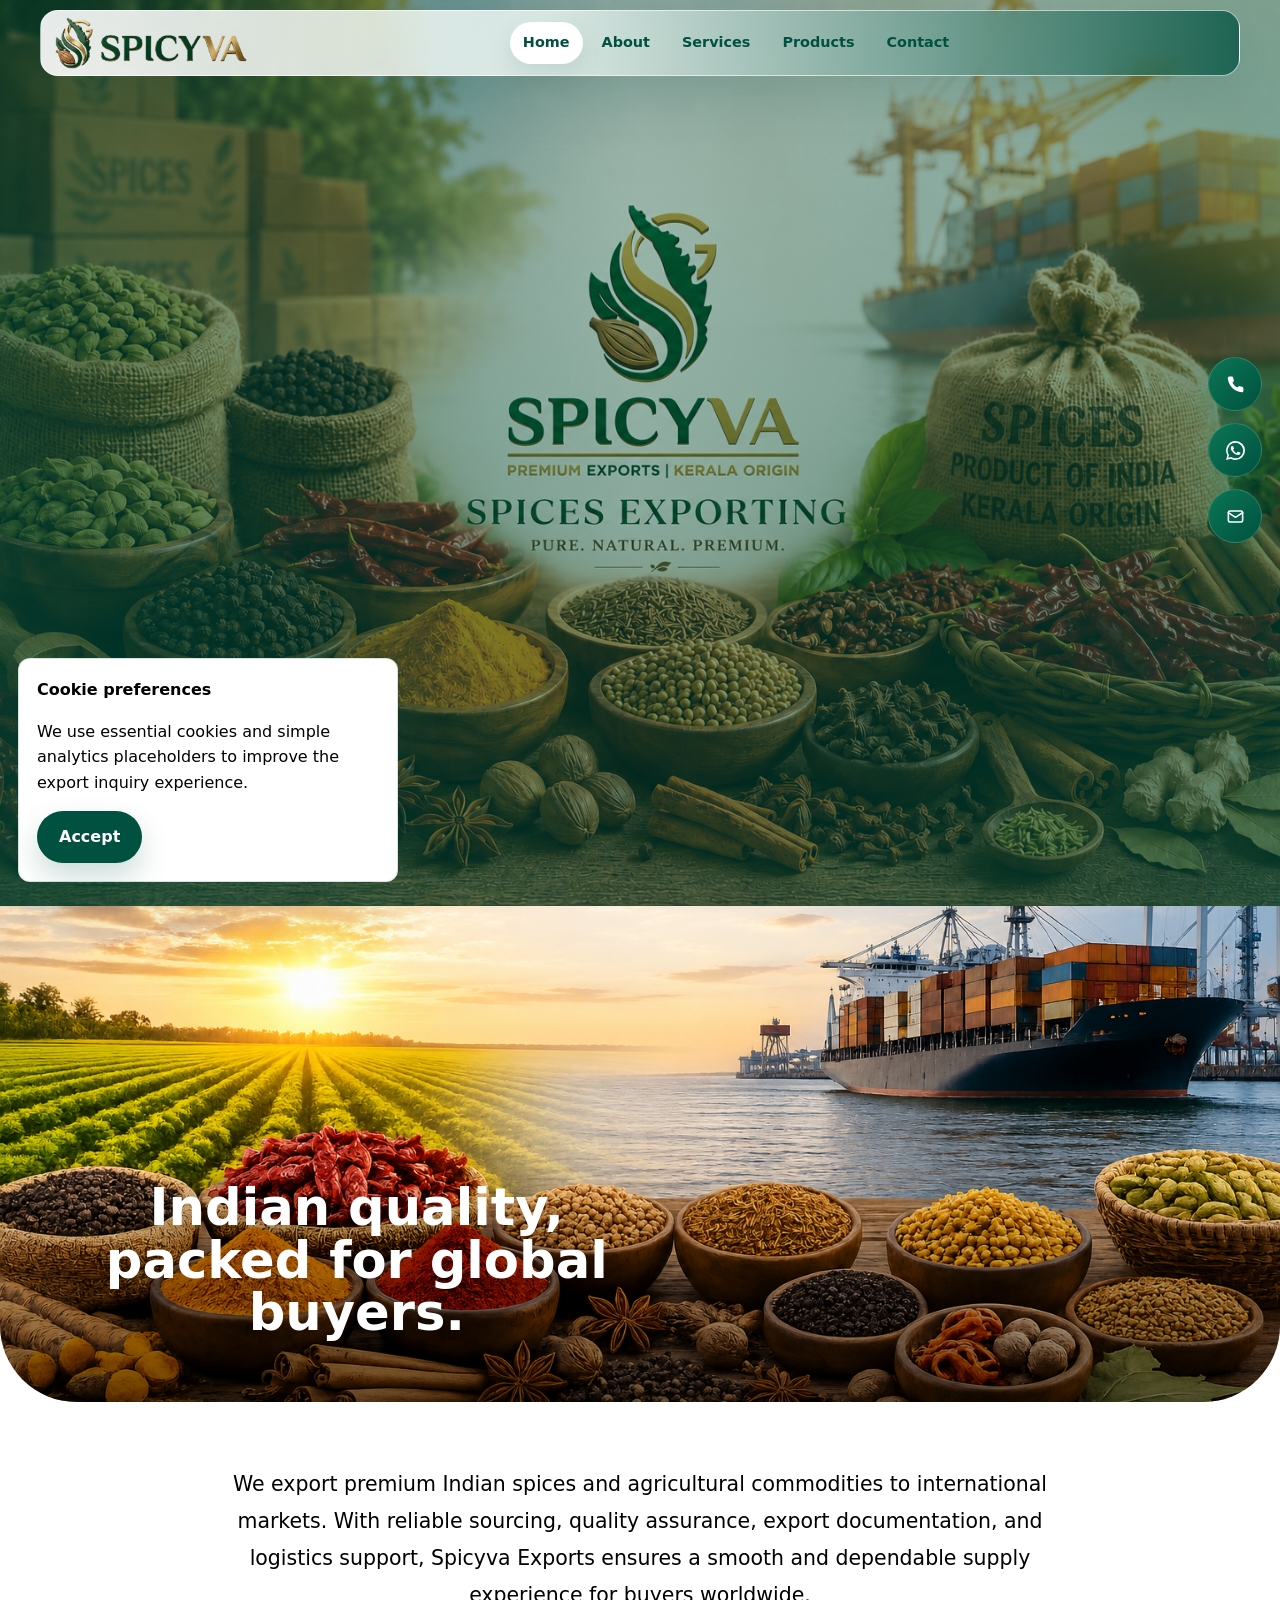
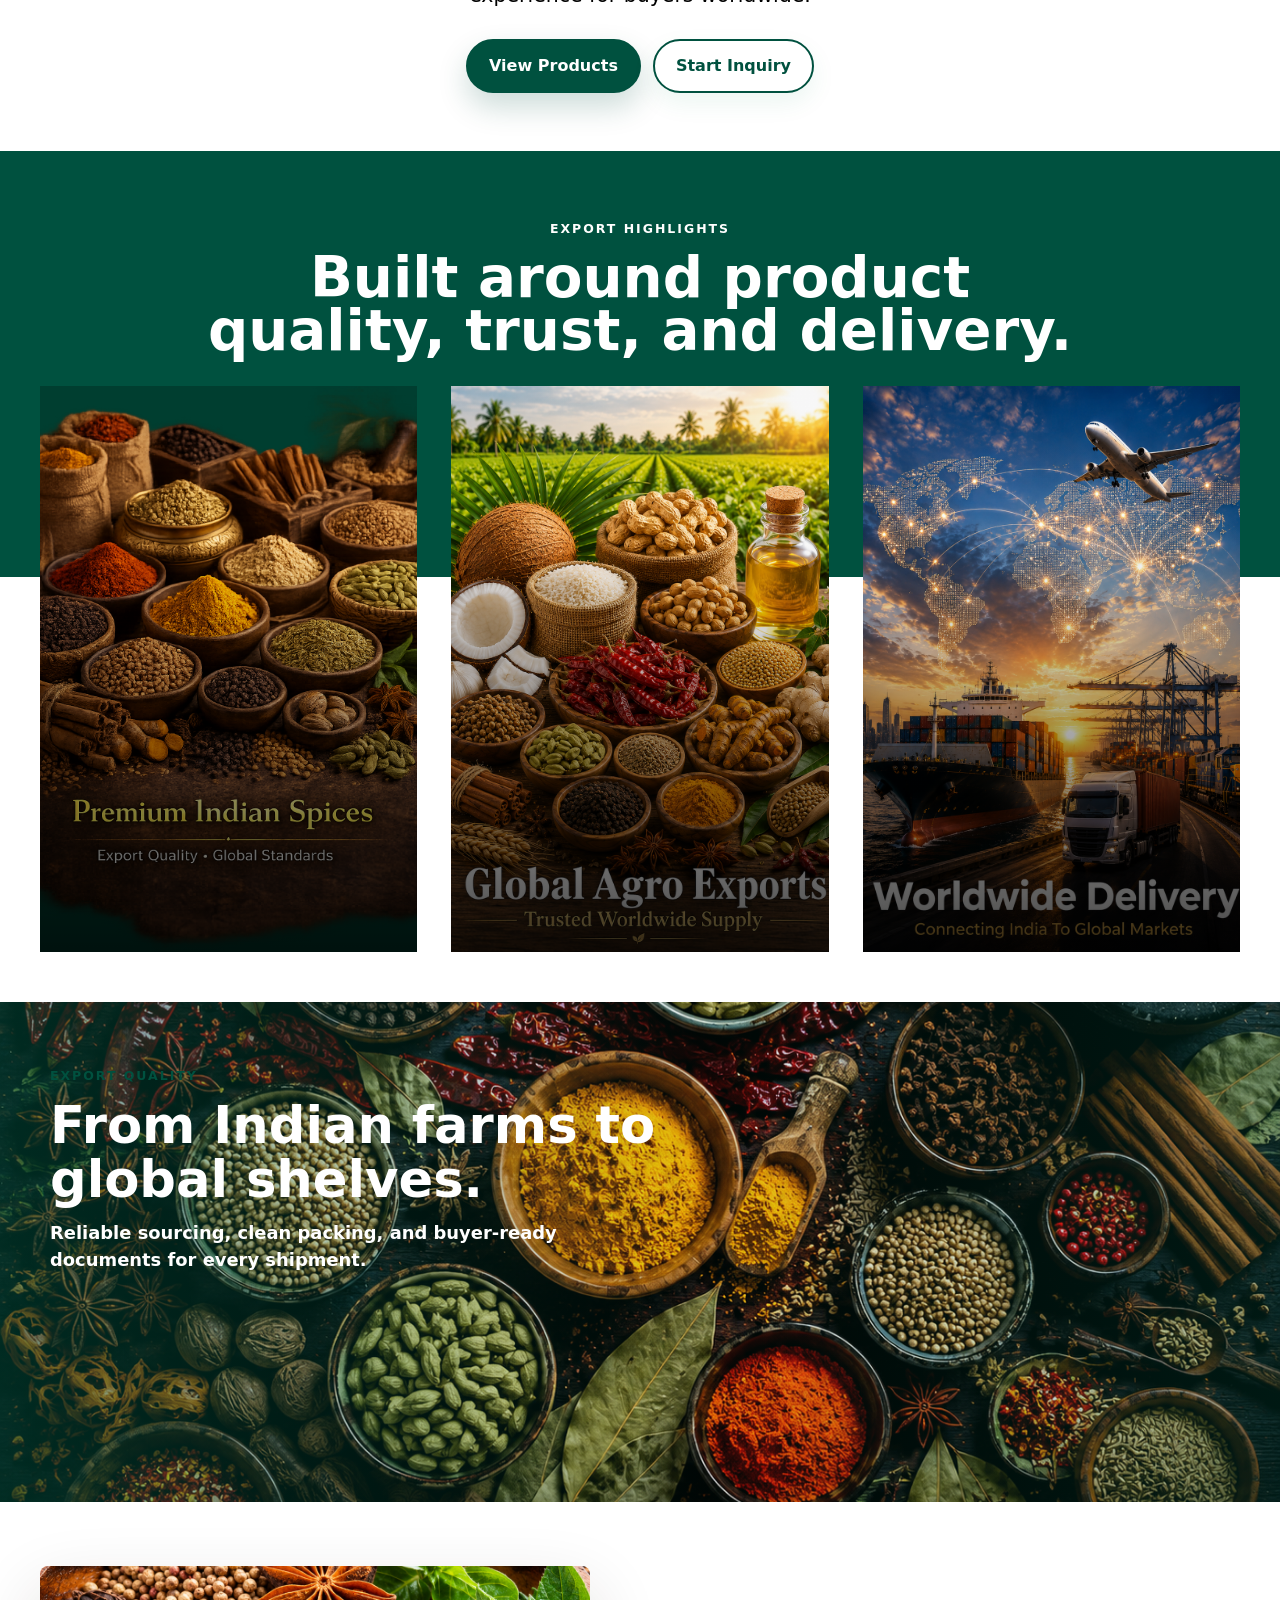
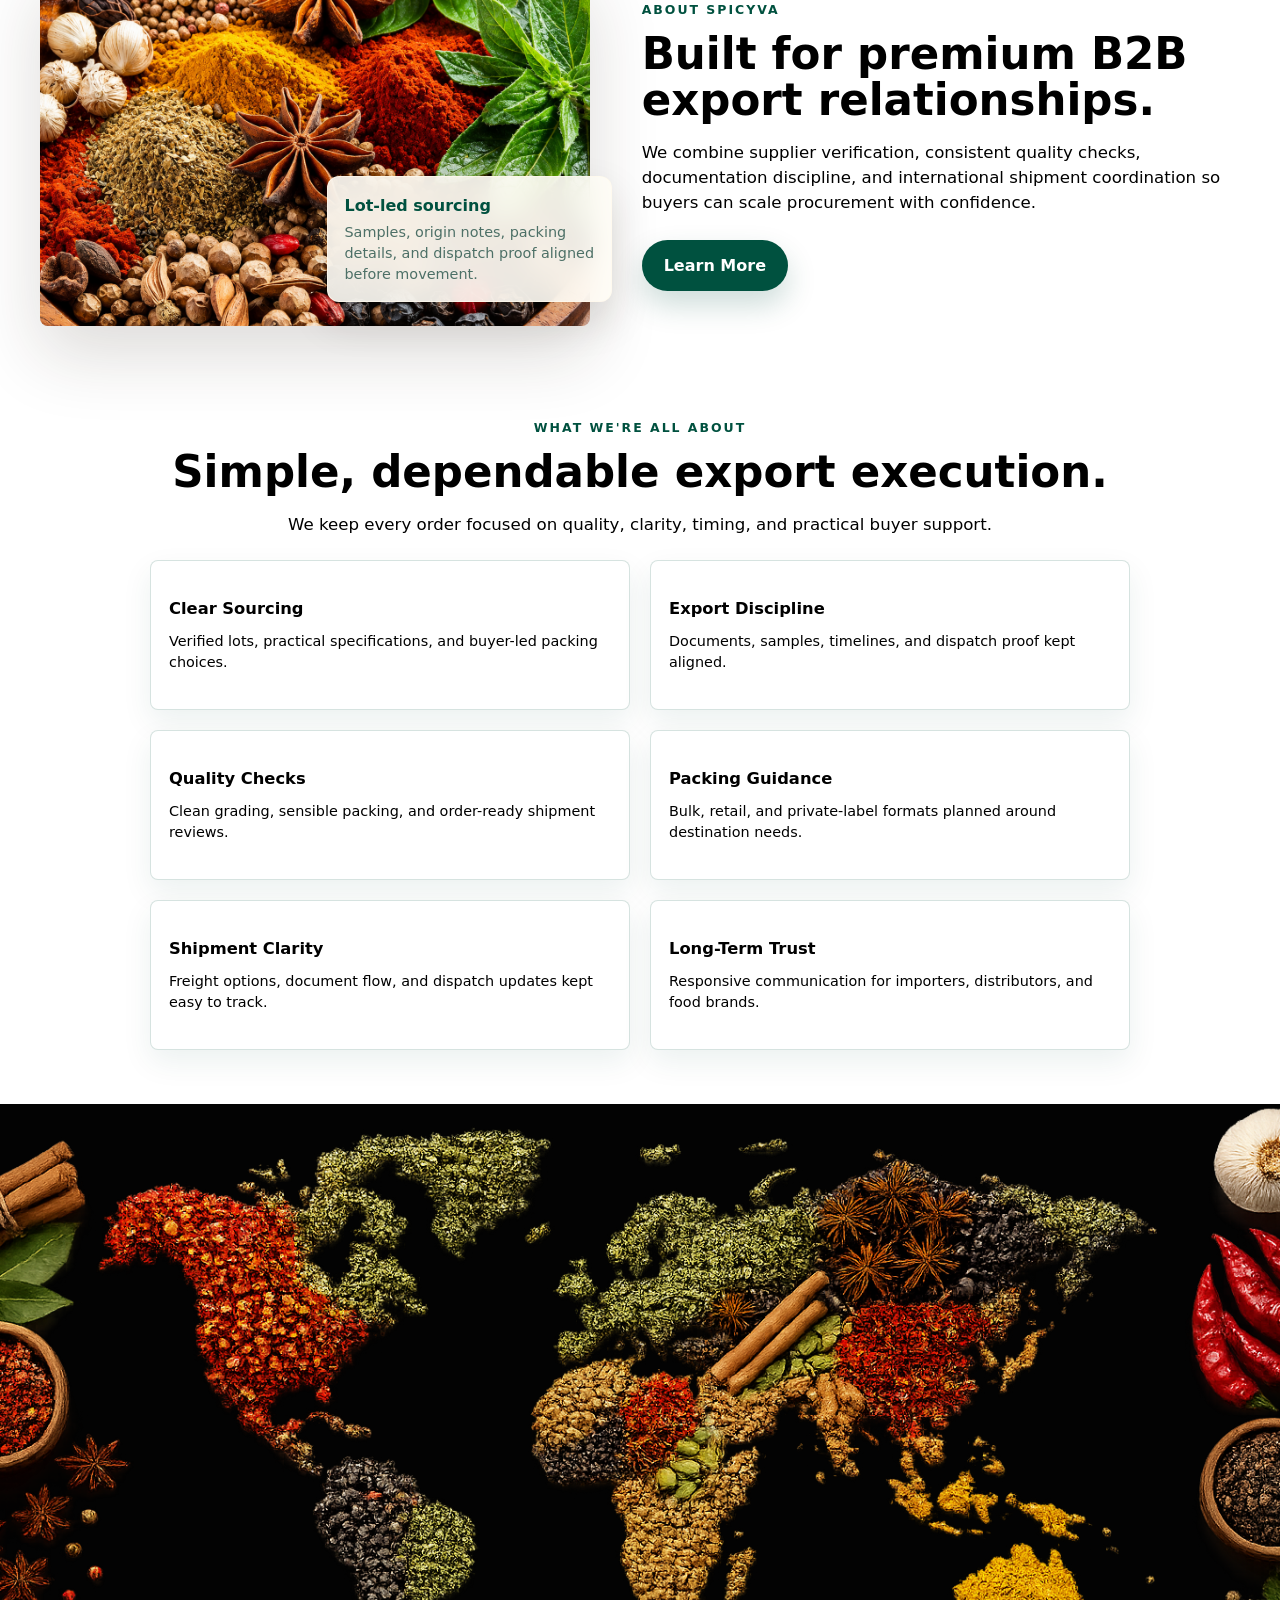
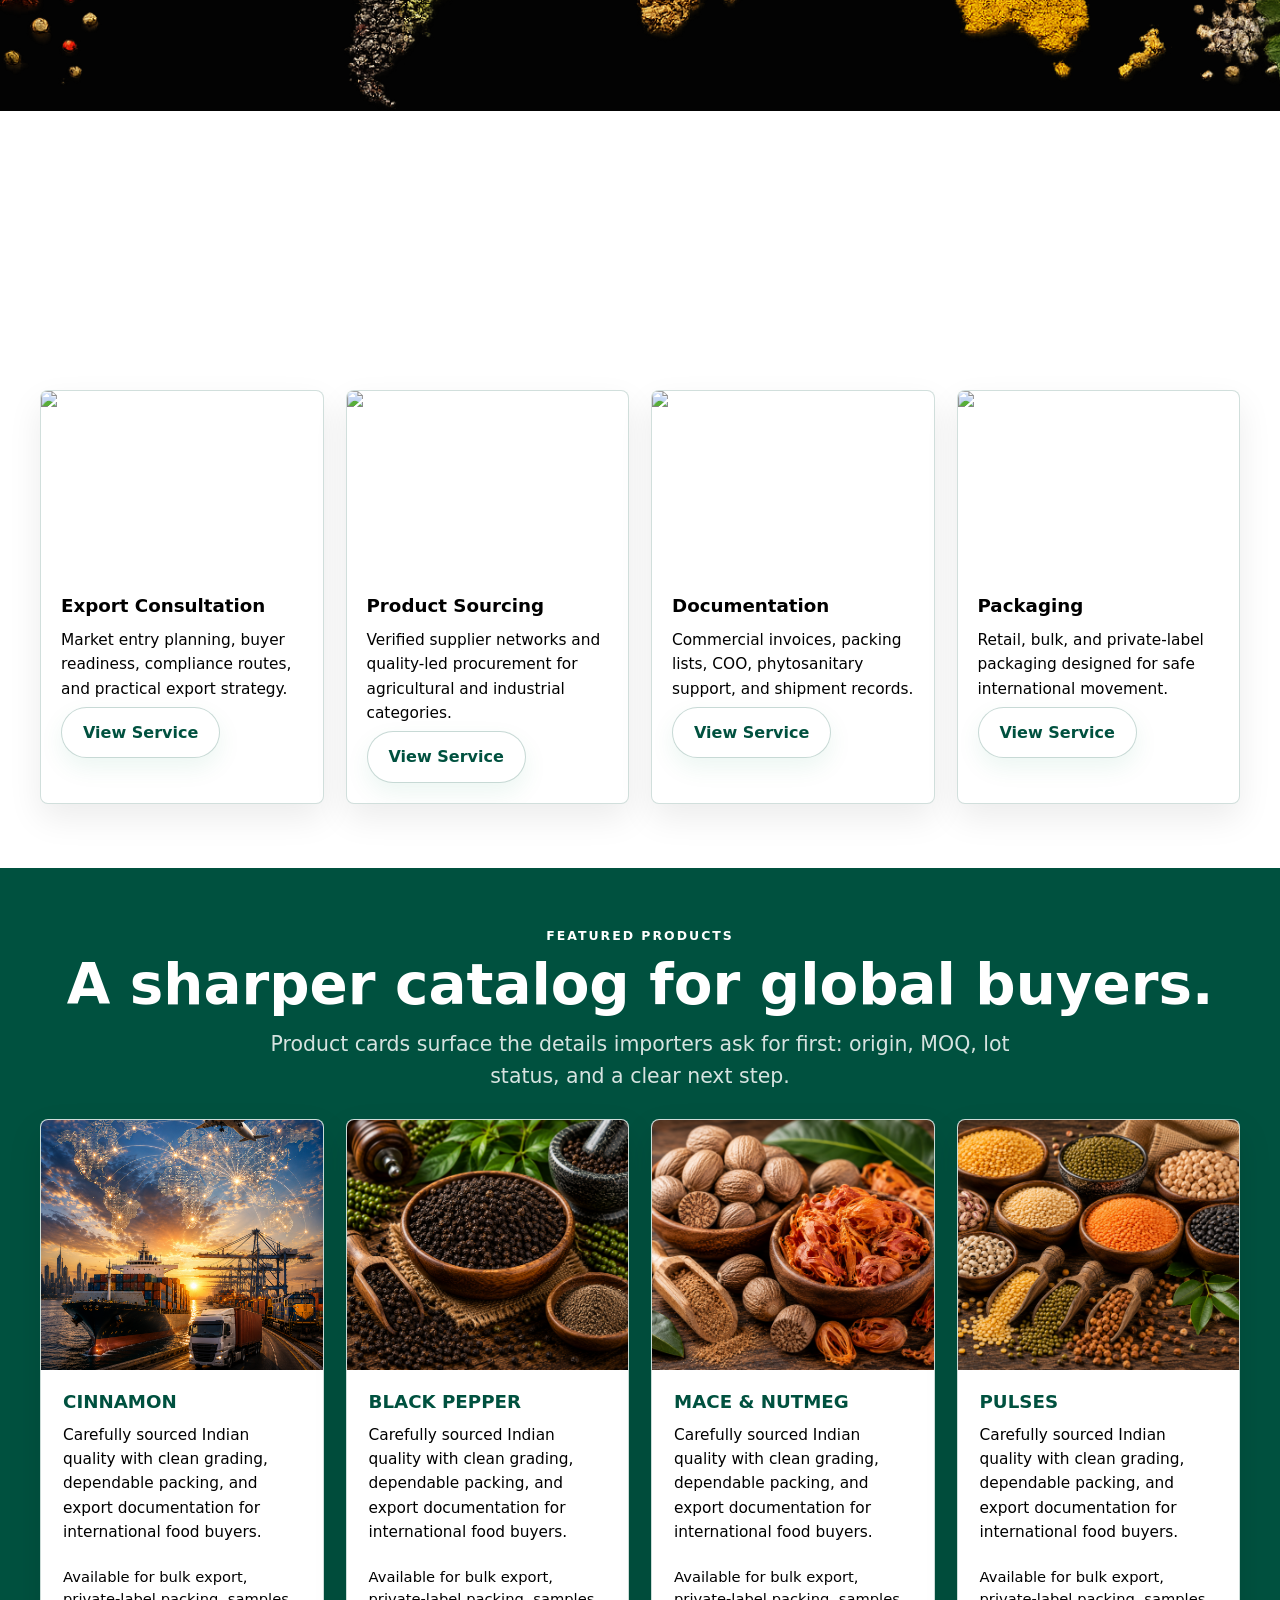
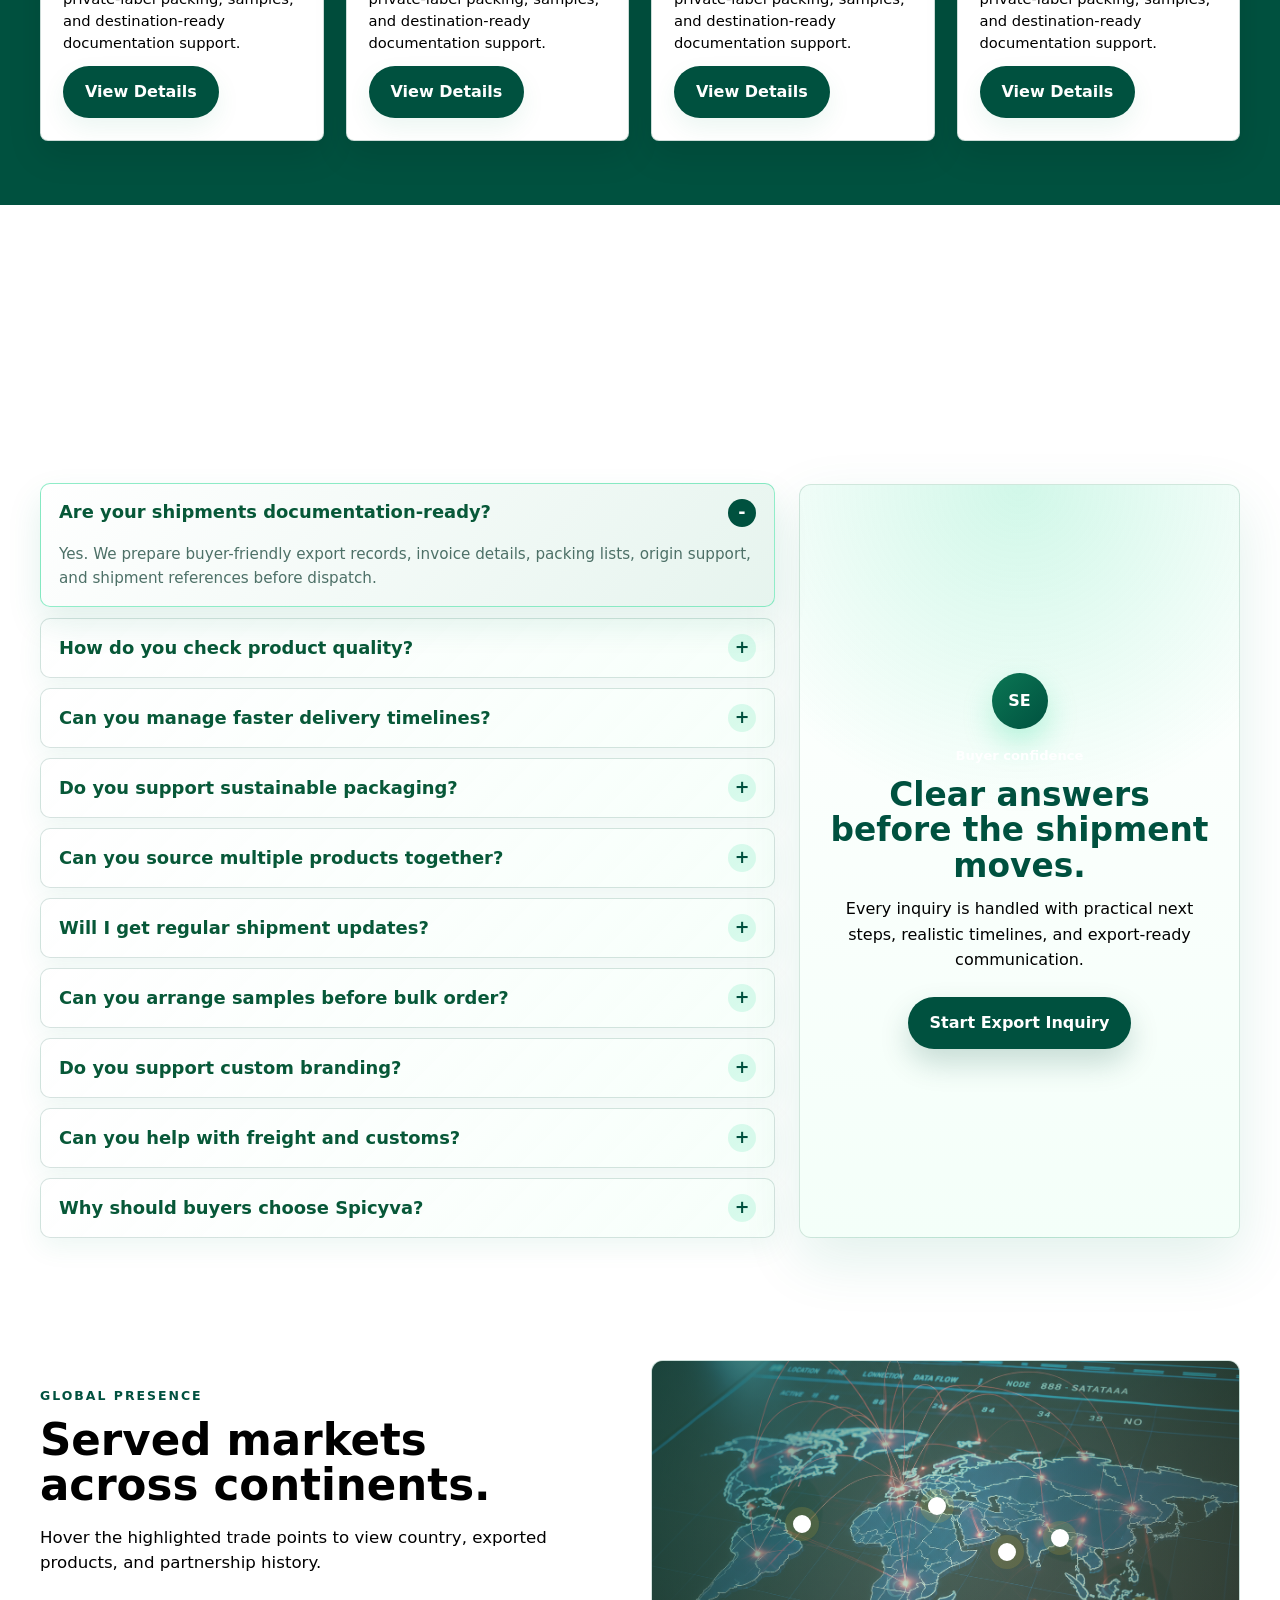
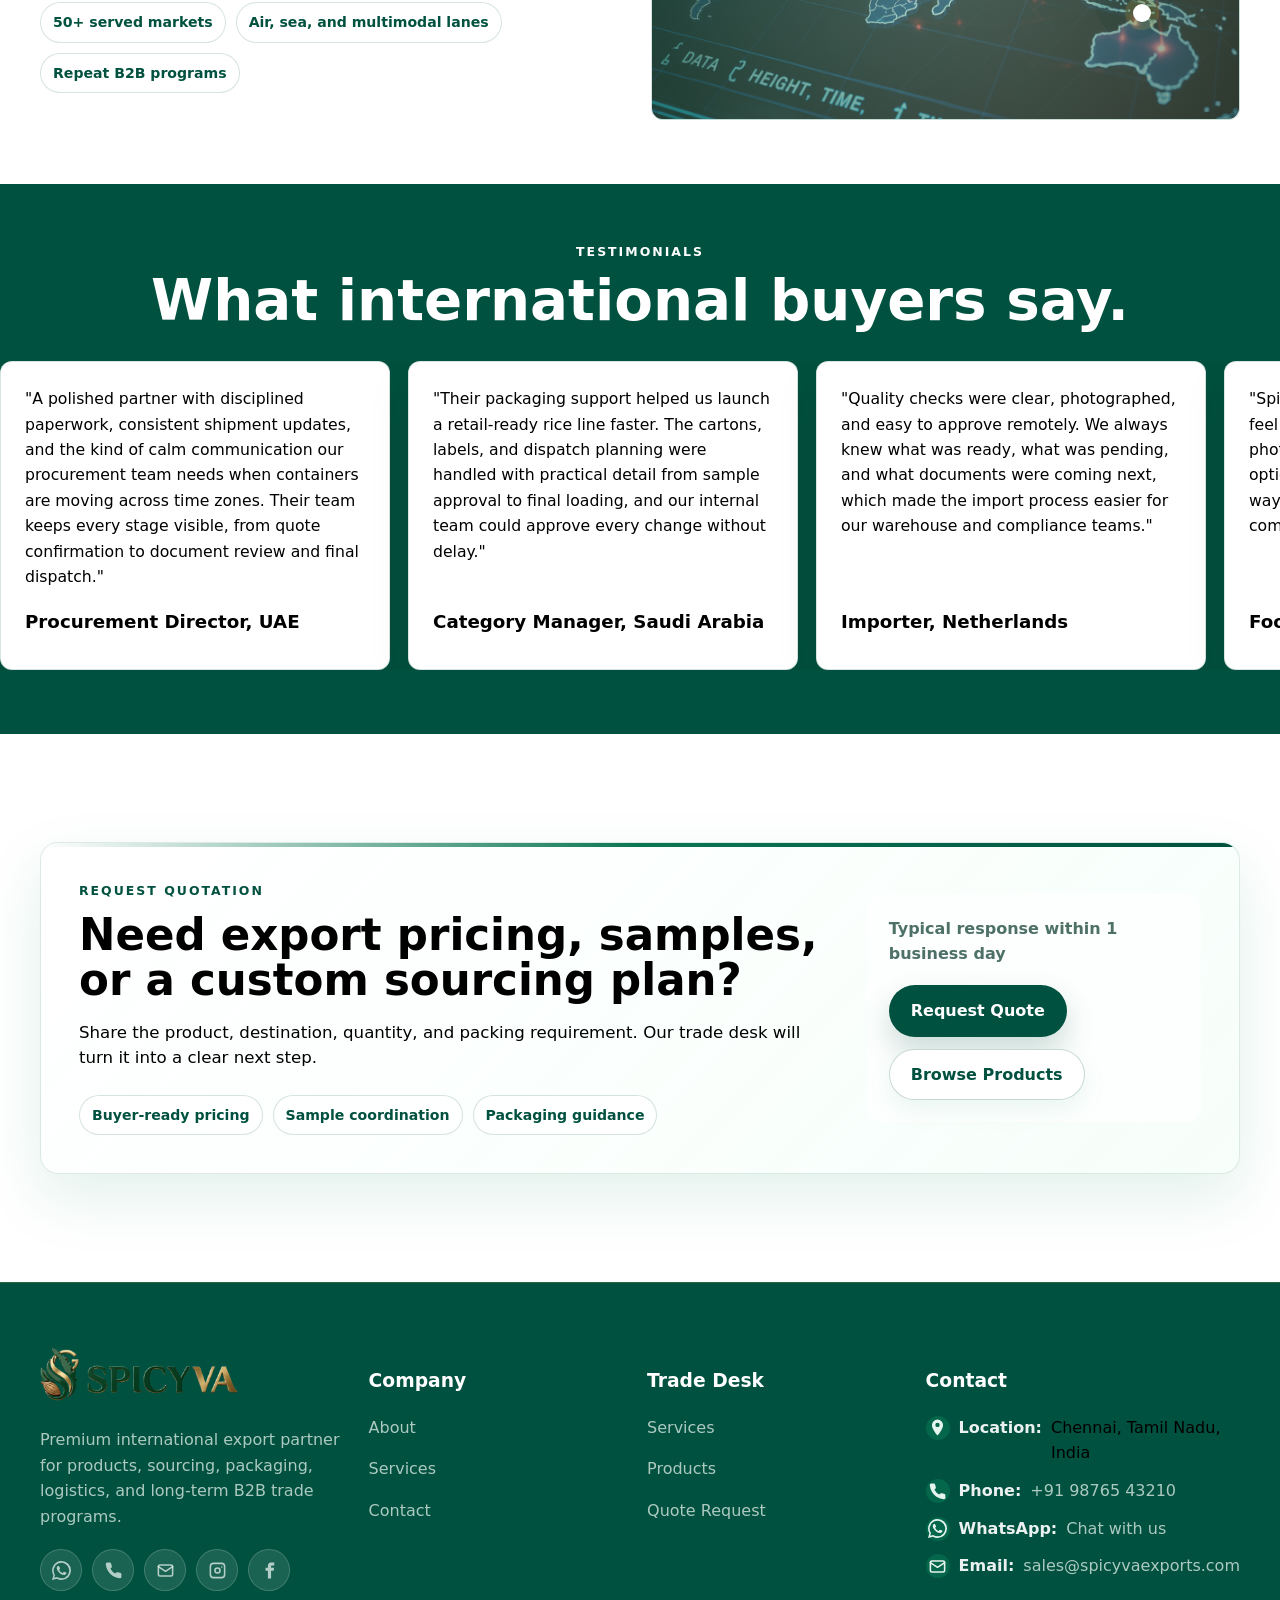
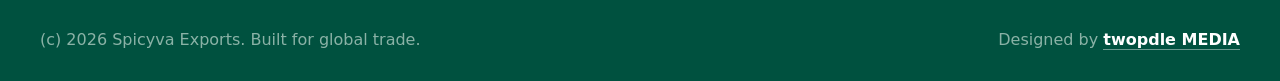
==== commit 9d22c816: "Updated websitee" ====
--- a/index.html
+++ b/index.html
@@ -22,7 +22,6 @@
     <script src="js/screens/services-preview.js"></script>
     <script src="js/screens/featured-products.js"></script>
     <script src="js/screens/why-choose.js"></script>
-    <script src="js/screens/export-process.js"></script>
     <script src="js/screens/global-presence.js"></script>
     <script src="js/screens/testimonials.js"></script>
     <script src="js/screens/latest-blogs.js"></script>
--- a/css/styles.css
+++ b/css/styles.css
@@ -1,3 +1,5 @@
+@import url("https://fonts.googleapis.com/css2?family=Playfair+Display:wght@500;600;700;800;900&display=swap");
+
 :root {
   --emerald: #19d98f;
   --forest: #108257;
@@ -10,7 +12,7 @@
   --paper: #ffffff;
   --shadow: 0 24px 70px rgba(15, 143, 95, 0.14);
   --radius: 16px;
-  --display-font: Bahnschrift, "Aptos Display", Aptos, "Segoe UI Variable Display", "Segoe UI", Inter, ui-sans-serif, system-ui, sans-serif;
+  --display-font: "Playfair Display", Didot, "Bodoni 72", "Bodoni MT", "Times New Roman", serif;
 }
 
 * {
@@ -78,10 +80,9 @@
   color: var(--forest);
   font-family: var(--display-font);
   font-size: clamp(2rem, 4vw, 3.5rem);
-  font-weight: 850;
-  line-height: 1.06;
+  font-weight: 800;
+  line-height: 0.98;
   letter-spacing: 0;
-  font-variation-settings: "wght" 820;
   text-wrap: balance;
 }
 
@@ -89,7 +90,10 @@
   max-width: 720px;
   margin: 18px 0 0;
   color: var(--muted);
-  font-size: 1.04rem;
+  font-family: var(--display-font);
+  font-size: clamp(1.2rem, 2vw, 1.58rem);
+  font-weight: 600;
+  line-height: 1.18;
 }
 
 .section-head {
@@ -98,6 +102,17 @@
   justify-content: space-between;
   gap: 24px;
   margin-bottom: 36px;
+}
+
+.section-intro {
+  max-width: 820px;
+  margin: 0 auto 36px;
+  text-align: center;
+}
+
+.section-intro .section-lead {
+  margin-left: auto;
+  margin-right: auto;
 }
 
 .btn-row,
@@ -138,6 +153,12 @@
   box-shadow: 0 10px 24px rgba(15, 143, 95, 0.08);
 }
 
+.favorite-detail-btn.active {
+  border-color: rgba(212, 175, 55, 0.58);
+  background: #fffaf0;
+  color: #6f5720;
+}
+
 .btn.gold {
   background: linear-gradient(135deg, #f1cf61, var(--gold));
   color: #1f1b0d;
@@ -186,6 +207,18 @@
   text-shadow: 0 1px 20px rgba(0, 0, 0, 0.3);
 }
 
+body.header-over-hero .site-header:not(.scrolled):not(.menu-open) .nav {
+  margin-top: 10px;
+  height: 66px;
+  border: 1px solid rgba(201, 255, 228, 0.24);
+  border-radius: 18px;
+  padding: 0 14px;
+  background:
+    linear-gradient(90deg, rgba(255, 255, 255, 0.62), rgba(201, 255, 228, 0.5));
+  box-shadow: 0 16px 42px rgba(5, 28, 18, 0.14);
+  backdrop-filter: blur(10px);
+}
+
 body.header-over-hero .site-header:not(.scrolled):not(.menu-open) .icon-btn {
   border-color: rgba(255, 255, 255, 0.36);
   background: rgba(255, 255, 255, 0.12);
@@ -214,6 +247,17 @@
   align-items: center;
   gap: 10px;
   font-weight: 900;
+}
+
+.brand-logo {
+  width: clamp(148px, 15vw, 210px);
+  height: auto;
+  max-height: 54px;
+  object-fit: contain;
+}
+
+.footer-brand-logo {
+  width: min(210px, 100%);
 }
 
 .brand-mark {
@@ -358,7 +402,7 @@
 
 .hero {
   position: relative;
-  min-height: 760px;
+  min-height: 700px;
   overflow: hidden;
   padding: 144px 0 56px;
   background: #0b1e15;
@@ -487,33 +531,35 @@
   position: relative;
   z-index: 3;
   display: grid;
-  min-height: 560px;
-  grid-template-columns: minmax(0, 1.14fr) minmax(320px, 0.6fr);
+  min-height: 500px;
+  grid-template-columns: 1fr;
   gap: 42px;
   align-items: center;
+  justify-items: center;
+  text-align: center;
 }
 
 .hero h1,
 .page-hero h1 {
   margin: 0;
   font-family: var(--display-font);
-  font-size: clamp(3rem, 7vw, 6.4rem);
-  font-weight: 900;
-  line-height: 0.98;
+  font-size: clamp(2.85rem, 6.4vw, 5.8rem);
+  font-weight: 800;
+  line-height: 0.9;
   letter-spacing: 0;
-  font-variation-settings: "wght" 860;
   text-wrap: balance;
 }
 
 .hero-story {
   position: relative;
-  min-height: 420px;
+  width: min(920px, 100%);
 }
 
 .hero-copy {
   position: absolute;
   inset: 0 auto auto 0;
-  max-width: 790px;
+  width: 100%;
+  max-width: 920px;
   opacity: 0;
   transform: translateY(16px);
   transition: opacity 520ms ease, transform 520ms ease;
@@ -526,15 +572,23 @@
 }
 
 .hero-copy h1 {
-  max-width: 840px;
+  max-width: 900px;
+  margin-inline: auto;
   text-shadow: 0 18px 64px rgba(0, 0, 0, 0.38);
 }
 
-.hero p {
+.hero-story .btn-row {
+  justify-content: center;
+}
+
+.hero-copy > p:not(.eyebrow) {
   max-width: 680px;
-  margin: 24px 0 0;
+  margin: 24px auto 0;
   color: rgba(255, 255, 255, 0.84);
-  font-size: 1.13rem;
+  font-family: var(--display-font);
+  font-size: clamp(1.24rem, 2vw, 1.7rem);
+  font-weight: 600;
+  line-height: 1.18;
 }
 
 .hero-outline {
@@ -546,6 +600,7 @@
 
 .hero-dots {
   display: flex;
+  justify-content: center;
   gap: 10px;
   margin-top: 28px;
 }
@@ -574,9 +629,11 @@
 
 .hero-panel {
   position: relative;
+  width: min(540px, 100%);
   color: var(--ink);
   padding: 22px;
   overflow: hidden;
+  text-align: left;
 }
 
 .hero-panel::before {
@@ -900,6 +957,73 @@
   align-items: center;
 }
 
+.quote-section {
+  background:
+    linear-gradient(135deg, #ffffff, rgba(234, 248, 241, 0.86));
+}
+
+.quote-card {
+  position: relative;
+  display: grid;
+  grid-template-columns: minmax(0, 1.25fr) minmax(280px, 0.55fr);
+  gap: 28px;
+  align-items: center;
+  border: 1px solid rgba(23, 107, 71, 0.14);
+  border-radius: 18px;
+  padding: clamp(22px, 4vw, 38px);
+  background:
+    linear-gradient(135deg, rgba(255, 255, 255, 0.96), rgba(246, 255, 250, 0.9));
+  box-shadow: 0 24px 60px rgba(15, 143, 95, 0.12);
+  overflow: hidden;
+}
+
+.quote-card::before {
+  position: absolute;
+  top: 0;
+  left: 0;
+  right: 0;
+  height: 4px;
+  content: "";
+  background: linear-gradient(90deg, var(--gold), var(--emerald), var(--forest));
+}
+
+.quote-copy,
+.quote-action {
+  position: relative;
+}
+
+.quote-points {
+  display: flex;
+  flex-wrap: wrap;
+  gap: 10px;
+  margin-top: 24px;
+}
+
+.quote-points span,
+.contact-info-list span {
+  border: 1px solid var(--line);
+  border-radius: 999px;
+  padding: 8px 12px;
+  background: rgba(255, 255, 255, 0.72);
+  color: var(--forest);
+  font-size: 0.88rem;
+  font-weight: 800;
+}
+
+.quote-action {
+  display: grid;
+  gap: 18px;
+  justify-items: start;
+  border-radius: 14px;
+  padding: 22px;
+  background: rgba(255, 255, 255, 0.72);
+}
+
+.quote-action > span {
+  color: var(--muted);
+  font-weight: 800;
+}
+
 .blog-layout {
   display: grid;
   grid-template-columns: 1fr 320px;
@@ -936,6 +1060,68 @@
   background: var(--emerald);
   color: white;
   font-weight: 900;
+}
+
+.achievement-timeline {
+  position: relative;
+  display: grid;
+  grid-template-columns: repeat(5, minmax(0, 1fr));
+  gap: 16px;
+}
+
+.achievement-card {
+  position: relative;
+  min-height: 260px;
+  border: 1px solid rgba(23, 107, 71, 0.14);
+  border-radius: 14px;
+  padding: 20px;
+  background:
+    linear-gradient(180deg, #ffffff, rgba(246, 255, 250, 0.92));
+  box-shadow: 0 16px 38px rgba(15, 143, 95, 0.08);
+  overflow: hidden;
+}
+
+.achievement-card::before {
+  position: absolute;
+  top: 0;
+  left: 20px;
+  right: 20px;
+  height: 3px;
+  content: "";
+  background: linear-gradient(90deg, var(--gold), var(--emerald));
+}
+
+.achievement-index {
+  display: inline-grid;
+  width: 42px;
+  height: 42px;
+  place-items: center;
+  margin-bottom: 22px;
+  border-radius: 50%;
+  background: rgba(25, 217, 143, 0.14);
+  color: var(--forest);
+  font-weight: 900;
+}
+
+.achievement-card strong {
+  display: block;
+  color: var(--gold);
+  font-family: var(--display-font);
+  font-size: 2rem;
+  line-height: 1;
+}
+
+.achievement-card h3 {
+  margin: 10px 0 10px;
+  color: var(--forest);
+  line-height: 1.15;
+}
+
+.achievement-card p {
+  margin: 0;
+  color: var(--muted);
+  font-size: 0.94rem;
+  line-height: 1.55;
 }
 
 .export-section {
@@ -1250,16 +1436,29 @@
 .page-hero {
   min-height: 520px;
   display: grid;
-  align-items: end;
+  align-items: center;
   padding: 140px 0 72px;
   background: linear-gradient(90deg, rgba(8, 34, 23, 0.86), rgba(8, 34, 23, 0.28)), var(--hero-image) center/cover;
   color: white;
-}
-
-.page-hero p {
+  text-align: center;
+}
+
+.page-hero .shell {
+  max-width: 920px;
+}
+
+.page-hero-actions {
+  display: none;
+}
+
+.page-hero p:not(.eyebrow) {
   max-width: 730px;
+  margin-inline: auto;
   color: rgba(255, 255, 255, 0.82);
-  font-size: 1.1rem;
+  font-family: var(--display-font);
+  font-size: clamp(1.24rem, 2vw, 1.7rem);
+  font-weight: 600;
+  line-height: 1.18;
 }
 
 .detail-layout {
@@ -1301,6 +1500,77 @@
 .quote-form textarea {
   min-height: 120px;
   resize: vertical;
+}
+
+.contact-layout {
+  display: grid;
+  grid-template-columns: minmax(0, 1.1fr) minmax(300px, 0.55fr);
+  gap: 24px;
+  align-items: start;
+}
+
+.contact-form-card,
+.contact-info-panel {
+  border: 1px solid var(--line);
+  border-radius: 18px;
+  background:
+    linear-gradient(180deg, #ffffff, rgba(246, 255, 250, 0.9));
+  box-shadow: 0 18px 48px rgba(15, 143, 95, 0.1);
+}
+
+.contact-form-card {
+  display: grid;
+  gap: 18px;
+  padding: clamp(22px, 4vw, 34px);
+}
+
+.form-grid {
+  display: grid;
+  grid-template-columns: repeat(2, minmax(0, 1fr));
+  gap: 12px;
+}
+
+.contact-form-card textarea {
+  min-height: 150px;
+  border-radius: 18px;
+  resize: vertical;
+}
+
+.contact-form-card .btn {
+  justify-self: start;
+}
+
+.contact-info-panel {
+  display: grid;
+  gap: 18px;
+  padding: 26px;
+}
+
+.contact-info-panel h3 {
+  margin: 0;
+  color: var(--forest);
+  font-family: var(--display-font);
+  font-size: clamp(1.65rem, 3vw, 2.2rem);
+  line-height: 1;
+}
+
+.contact-info-panel p {
+  margin: 0;
+  color: var(--muted);
+}
+
+.contact-info-list {
+  display: grid;
+  gap: 10px;
+}
+
+.contact-info-list span {
+  display: grid;
+  border-radius: 14px;
+}
+
+.contact-info-list strong {
+  color: var(--forest);
 }
 
 .metric {
@@ -1688,10 +1958,12 @@
 
   .hero-grid,
   .why-layout,
+  .quote-card,
   .grid.two,
   .grid.three,
   .grid.four,
   .detail-layout,
+  .contact-layout,
   .contact-cta-grid,
   .blog-layout,
   .footer-grid,
@@ -1699,6 +1971,23 @@
     grid-template-columns: 1fr;
   }
 
+  .achievement-timeline {
+    grid-template-columns: repeat(2, minmax(0, 1fr));
+  }
+
+  .achievement-card {
+    min-height: 230px;
+  }
+
+  .quote-action {
+    justify-items: center;
+    text-align: center;
+  }
+
+  .quote-action .btn-row {
+    justify-content: center;
+  }
+
   .toolbar {
     grid-template-columns: 1fr 1fr;
   }
@@ -1710,18 +1999,31 @@
   .nav-links {
     position: fixed;
     top: 76px;
-    left: 16px;
-    right: 16px;
+    left: 12px;
+    right: 12px;
     display: none;
     border: 1px solid var(--line);
-    border-radius: var(--radius);
-    padding: 14px;
-    background: var(--paper);
-    box-shadow: var(--shadow);
+    border-radius: 18px;
+    padding: 12px;
+    background:
+      linear-gradient(180deg, rgba(255, 255, 255, 0.98), rgba(246, 255, 250, 0.96));
+    box-shadow: 0 24px 70px rgba(5, 28, 18, 0.22);
+    backdrop-filter: blur(18px);
   }
 
   .site-header.menu-open .nav-links {
     display: grid;
+    gap: 6px;
+  }
+
+  .nav-link {
+    display: flex;
+    min-height: 44px;
+    align-items: center;
+    border-radius: 12px;
+    padding: 10px 12px;
+    background: rgba(255, 255, 255, 0.62);
+    color: var(--forest);
   }
 
   .menu-toggle {
@@ -1759,10 +2061,6 @@
     gap: 28px;
   }
 
-  .hero-story {
-    min-height: 440px;
-  }
-
   .product-motion {
     opacity: 0.55;
   }
@@ -1790,12 +2088,42 @@
 @media (max-width: 640px) {
   .hero,
   .page-hero {
-    min-height: auto;
-    padding-top: 124px;
+    min-height: 100svh;
+    padding: 118px 0 48px;
   }
 
   .hero {
-    padding-bottom: 48px;
+    display: grid;
+    align-items: center;
+  }
+
+  .nav {
+    height: 72px;
+  }
+
+  body.header-over-hero .site-header:not(.scrolled):not(.menu-open) .nav {
+    margin-top: 8px;
+    height: 66px;
+    border-radius: 16px;
+    padding: 0 10px;
+    background:
+      linear-gradient(90deg, rgba(255, 255, 255, 0.66), rgba(201, 255, 228, 0.54));
+  }
+
+  .brand {
+    gap: 8px;
+    font-size: 0.95rem;
+  }
+
+  .brand-logo {
+    width: 142px;
+    max-height: 48px;
+  }
+
+  .brand-mark {
+    width: 40px;
+    height: 40px;
+    border-radius: 12px;
   }
 
   .hero::after {
@@ -1805,15 +2133,97 @@
   }
 
   .hero h1 {
-    font-size: clamp(2.55rem, 14vw, 4.1rem);
-  }
-
-  .hero p {
-    font-size: 1rem;
-  }
-
+    font-size: clamp(2.2rem, 11.4vw, 3.35rem);
+    line-height: 0.98;
+  }
+
+  .page-hero h1 {
+    font-size: clamp(2.15rem, 10.8vw, 3.2rem);
+    line-height: 1;
+  }
+
+  .hero-grid {
+    min-height: calc(100svh - 166px);
+    align-content: center;
+    gap: 0;
+  }
+
+  .page-hero .shell,
   .hero-story {
-    min-height: 430px;
+    display: grid;
+    align-content: center;
+    width: min(100%, 390px);
+  }
+
+  .hero-copy .eyebrow,
+  .page-hero .eyebrow {
+    margin-bottom: 20px;
+  }
+
+  .hero-copy > p:not(.eyebrow),
+  .page-hero p:not(.eyebrow) {
+    margin-top: 22px;
+    font-size: clamp(1rem, 4.6vw, 1.24rem);
+    line-height: 1.32;
+  }
+
+  .hero-story .btn-row {
+    margin-top: 34px !important;
+  }
+
+  .hero-dots {
+    margin-top: 32px;
+  }
+
+  .page-hero-actions {
+    display: flex;
+    justify-content: center;
+    margin-top: 34px;
+  }
+
+  .page-hero-actions .btn {
+    min-height: 52px;
+    padding-inline: 18px;
+  }
+
+  .hero-panel {
+    width: min(100%, 360px);
+    padding: 15px;
+    border-radius: 14px;
+  }
+
+  .hero-panel::before {
+    left: 15px;
+    right: 15px;
+  }
+
+  .hero-panel .eyebrow {
+    margin-bottom: 10px;
+    font-size: 0.68rem;
+  }
+
+  .hero-panel .stat-grid {
+    gap: 8px;
+  }
+
+  .hero-panel .stat {
+    padding: 12px;
+    border-radius: 10px;
+  }
+
+  .hero-panel .stat strong {
+    font-size: 1.35rem;
+  }
+
+  .hero-note {
+    margin-top: 9px;
+    padding: 11px;
+    border-radius: 10px;
+  }
+
+  .hero-note span {
+    font-size: 0.8rem;
+    line-height: 1.35;
   }
 
   .product-motion {
@@ -1826,6 +2236,48 @@
 
   .section-head {
     display: block;
+  }
+
+  .quote-card {
+    border-radius: 14px;
+    padding: 20px;
+  }
+
+  .quote-points {
+    gap: 8px;
+    margin-top: 18px;
+  }
+
+  .quote-points span {
+    font-size: 0.78rem;
+  }
+
+  .quote-action {
+    padding: 16px;
+  }
+
+  .achievement-timeline,
+  .form-grid {
+    grid-template-columns: 1fr;
+  }
+
+  .achievement-card {
+    min-height: auto;
+    padding: 18px;
+  }
+
+  .achievement-index {
+    margin-bottom: 16px;
+  }
+
+  .contact-form-card,
+  .contact-info-panel {
+    border-radius: 14px;
+    padding: 20px;
+  }
+
+  .contact-form-card .btn {
+    width: 100%;
   }
 
   .featured-products .grid.four {
@@ -1949,3 +2401,2544 @@
     opacity: 0.86;
   }
 }
+
+/* Premium food-export design refresh */
+:root {
+  --emerald: #227653;
+  --forest: #0f3f2d;
+  --mint: #dcebd4;
+  --frost: #fbf7ed;
+  --gold: #c8912d;
+  --saffron: #df7b28;
+  --chilli: #9d2f22;
+  --ink: #211d18;
+  --muted: #746d62;
+  --line: rgba(57, 45, 32, 0.14);
+  --paper: #fffdf7;
+  --shadow: 0 24px 70px rgba(49, 34, 17, 0.12);
+  --radius: 12px;
+}
+
+body {
+  background:
+    linear-gradient(180deg, #fffaf0 0, #fbf7ed 460px, #fffdf7 100%);
+  color: var(--ink);
+}
+
+.section {
+  padding: 108px 0;
+  background: var(--paper);
+}
+
+.section.alt {
+  background:
+    linear-gradient(180deg, #fbf7ed, #fffdf7 58%),
+    var(--frost);
+}
+
+.shell {
+  width: min(1200px, calc(100% - 40px));
+}
+
+.eyebrow {
+  color: var(--saffron);
+  letter-spacing: 0.16em;
+}
+
+.section-title {
+  color: var(--forest);
+  font-size: clamp(2.2rem, 4.4vw, 4.35rem);
+  line-height: 0.95;
+}
+
+.section-lead {
+  max-width: 780px;
+  color: var(--muted);
+  font-size: clamp(1.06rem, 1.6vw, 1.34rem);
+  font-family: Aptos, "Segoe UI", Inter, ui-sans-serif, system-ui, sans-serif;
+  font-weight: 500;
+  line-height: 1.55;
+}
+
+.btn {
+  min-height: 48px;
+  border-radius: 999px;
+  padding: 12px 21px;
+  background: linear-gradient(135deg, var(--forest), #276f4f);
+  box-shadow: 0 15px 30px rgba(15, 63, 45, 0.18);
+}
+
+.btn.gold {
+  background: linear-gradient(135deg, #e3b558, var(--gold));
+}
+
+.btn.secondary,
+.field,
+.icon-btn {
+  background: rgba(255, 253, 247, 0.9);
+}
+
+.site-header.scrolled,
+.site-header.menu-open {
+  background: rgba(255, 253, 247, 0.9);
+  box-shadow: 0 18px 48px rgba(35, 24, 13, 0.1);
+}
+
+body.header-over-hero .site-header:not(.scrolled):not(.menu-open) .nav {
+  border-color: rgba(255, 250, 236, 0.28);
+  background: rgba(20, 34, 25, 0.24);
+  box-shadow: 0 18px 52px rgba(5, 10, 7, 0.16);
+}
+
+.nav-link {
+  border-radius: 999px;
+  font-size: 0.9rem;
+}
+
+.nav-link.active,
+.nav-link:hover {
+  background: rgba(220, 235, 212, 0.82);
+  color: var(--forest);
+}
+
+.hero {
+  min-height: 760px;
+  padding: 150px 0 74px;
+  background: #102018;
+}
+
+.hero::after {
+  background:
+    linear-gradient(90deg, rgba(15, 26, 19, 0.9) 0%, rgba(15, 26, 19, 0.72) 42%, rgba(15, 26, 19, 0.2) 100%),
+    linear-gradient(0deg, rgba(15, 26, 19, 0.94), transparent 44%);
+}
+
+.hero-grid {
+  min-height: 540px;
+  justify-items: start;
+  text-align: left;
+}
+
+.hero-story {
+  width: min(830px, 100%);
+}
+
+.hero h1,
+.page-hero h1 {
+  font-size: clamp(3.2rem, 7vw, 6.8rem);
+  line-height: 0.88;
+}
+
+.hero-copy h1,
+.hero-copy > p:not(.eyebrow) {
+  margin-inline: 0;
+}
+
+.hero-copy > p:not(.eyebrow),
+.page-hero p:not(.eyebrow) {
+  font-family: Aptos, "Segoe UI", Inter, ui-sans-serif, system-ui, sans-serif;
+  font-size: clamp(1.04rem, 1.6vw, 1.26rem);
+  font-weight: 500;
+  line-height: 1.58;
+}
+
+.hero-copy:not(.active) {
+  visibility: hidden;
+}
+
+.hero-story .btn-row,
+.hero-dots {
+  justify-content: flex-start;
+}
+
+.hero-proof {
+  display: flex;
+  flex-wrap: wrap;
+  gap: 10px;
+  margin-top: 28px;
+}
+
+.hero-proof span {
+  border: 1px solid rgba(255, 250, 236, 0.24);
+  border-radius: 999px;
+  padding: 8px 12px;
+  background: rgba(255, 250, 236, 0.11);
+  color: rgba(255, 255, 255, 0.84);
+  font-size: 0.82rem;
+  font-weight: 800;
+  backdrop-filter: blur(10px);
+}
+
+.spice {
+  border-color: rgba(255, 250, 236, 0.2);
+  background: rgba(65, 35, 13, 0.22);
+}
+
+.grain {
+  background: var(--saffron);
+  box-shadow: 0 0 0 9px rgba(223, 123, 40, 0.12);
+}
+
+.card {
+  border-radius: 12px;
+  background: #fffdf7;
+  box-shadow: 0 16px 44px rgba(45, 31, 16, 0.08);
+}
+
+.card:hover {
+  box-shadow: 0 26px 64px rgba(45, 31, 16, 0.14);
+}
+
+.card h3 {
+  color: var(--forest);
+}
+
+.pill {
+  border-color: rgba(57, 45, 32, 0.12);
+  background: #f8efe0;
+  color: #5d4322;
+}
+
+.featured-products {
+  background:
+    linear-gradient(180deg, #fffdf7, #fbf7ed);
+}
+
+.featured-products .grid.four {
+  align-items: stretch;
+}
+
+.product-card {
+  display: grid;
+  grid-template-rows: auto 1fr;
+}
+
+.product-card .product-image-link {
+  display: block;
+  overflow: hidden;
+}
+
+.product-card img,
+.blog-card img {
+  height: 250px;
+  transition: transform 420ms ease;
+}
+
+.product-card:hover img,
+.blog-card:hover img {
+  transform: scale(1.04);
+}
+
+.product-card .body,
+.blog-card .body {
+  display: grid;
+  align-content: start;
+  gap: 14px;
+  padding: 22px;
+}
+
+.product-card-top {
+  justify-content: space-between;
+}
+
+.product-card h3 {
+  margin: 0;
+  font-family: var(--display-font);
+  font-size: 1.28rem;
+  line-height: 1.05;
+}
+
+.product-card p,
+.blog-card p {
+  color: var(--muted);
+  line-height: 1.55;
+}
+
+.product-specs {
+  display: grid;
+  grid-template-columns: repeat(3, minmax(0, 1fr));
+  gap: 8px;
+  margin-top: 2px;
+}
+
+.product-specs span {
+  min-height: 62px;
+  border: 1px solid rgba(57, 45, 32, 0.1);
+  border-radius: 10px;
+  padding: 9px;
+  background: #fbf7ed;
+  color: var(--ink);
+  font-size: 0.82rem;
+  line-height: 1.2;
+}
+
+.product-specs strong {
+  display: block;
+  margin-bottom: 3px;
+  color: var(--saffron);
+  font-size: 0.68rem;
+  letter-spacing: 0.08em;
+  text-transform: uppercase;
+}
+
+.wishlist-btn {
+  min-width: 52px;
+  height: 36px;
+  border-radius: 999px;
+  font-size: 0.78rem;
+}
+
+.about-preview-section {
+  background:
+    linear-gradient(90deg, #fffdf7 0%, #fffdf7 58%, #f5ead8 58%, #f5ead8 100%);
+}
+
+.about-preview-grid {
+  display: grid;
+  grid-template-columns: minmax(0, 0.92fr) minmax(0, 1.08fr);
+  gap: clamp(28px, 5vw, 68px);
+  align-items: center;
+}
+
+.about-media {
+  position: relative;
+}
+
+.about-media img {
+  width: 100%;
+  aspect-ratio: 4 / 5;
+  border-radius: 12px;
+  object-fit: cover;
+  box-shadow: 0 28px 70px rgba(45, 31, 16, 0.16);
+}
+
+.about-media-note {
+  position: absolute;
+  right: -22px;
+  bottom: 24px;
+  display: grid;
+  gap: 4px;
+  width: min(285px, calc(100% - 28px));
+  border: 1px solid rgba(255, 250, 236, 0.72);
+  border-radius: 12px;
+  padding: 16px;
+  background: rgba(255, 253, 247, 0.9);
+  box-shadow: 0 18px 42px rgba(45, 31, 16, 0.14);
+  backdrop-filter: blur(14px);
+}
+
+.about-media-note strong {
+  color: var(--forest);
+}
+
+.about-media-note span {
+  color: var(--muted);
+  font-size: 0.9rem;
+  line-height: 1.45;
+}
+
+.editorial-section .blog-card {
+  display: grid;
+  grid-template-rows: auto 1fr;
+}
+
+.editorial-section .blog-card h3 {
+  margin: 0;
+  font-family: var(--display-font);
+  font-size: 1.45rem;
+  line-height: 1.05;
+}
+
+.toolbar {
+  position: sticky;
+  top: 92px;
+  z-index: 5;
+  border: 1px solid rgba(57, 45, 32, 0.1);
+  border-radius: 16px;
+  padding: 12px;
+  background: rgba(255, 253, 247, 0.86);
+  box-shadow: 0 18px 42px rgba(45, 31, 16, 0.08);
+  backdrop-filter: blur(18px);
+}
+
+.product-visual-strip img {
+  border-radius: 12px;
+  box-shadow: 0 18px 40px rgba(45, 31, 16, 0.1);
+}
+
+.footer {
+  background:
+    linear-gradient(180deg, #183929, #0b2018);
+}
+
+.ambient-spices {
+  opacity: 0.5;
+}
+
+@media (max-width: 980px) {
+  .about-preview-section {
+    background: var(--paper);
+  }
+
+  .about-preview-grid {
+    grid-template-columns: 1fr;
+  }
+
+  .about-media {
+    order: 2;
+  }
+
+  .toolbar {
+    position: static;
+  }
+}
+
+@media (max-width: 640px) {
+  .shell {
+    width: min(100% - 28px, 1200px);
+  }
+
+  .section {
+    padding: 72px 0;
+  }
+
+  .hero {
+    min-height: 100svh;
+    padding-top: 122px;
+  }
+
+  .hero-grid {
+    justify-items: center;
+    text-align: center;
+  }
+
+  .hero-story .btn-row,
+  .hero-dots,
+  .hero-proof {
+    justify-content: center;
+  }
+
+  .hero-copy h1,
+  .hero-copy > p:not(.eyebrow) {
+    margin-inline: auto;
+  }
+
+  .hero-proof {
+    margin-top: 22px;
+  }
+
+  .hero-proof span {
+    font-size: 0.74rem;
+  }
+
+  .product-specs {
+    grid-template-columns: 1fr;
+  }
+
+  .featured-products .grid.four {
+    grid-template-columns: 1fr;
+  }
+
+  .featured-products .product-card img {
+    height: 210px;
+  }
+
+  .featured-products .product-card .body {
+    padding: 18px;
+  }
+
+  .featured-products .product-card h3 {
+    font-size: 1.22rem;
+  }
+
+  .about-media-note {
+    position: relative;
+    right: auto;
+    bottom: auto;
+    width: 100%;
+    margin-top: 12px;
+  }
+
+  .contact-rail {
+    display: none;
+  }
+}
+
+/* Green and white client revision */
+:root {
+  --emerald: #0b7654;
+  --forest: #00513f;
+  --mint: #e6f4ee;
+  --frost: #f7fffb;
+  --gold: #ffffff;
+  --saffron: #ffffff;
+  --chilli: #00513f;
+  --ink: #06372d;
+  --muted: #4d7067;
+  --line: rgba(0, 81, 63, 0.16);
+  --paper: #ffffff;
+  --shadow: 0 22px 58px rgba(0, 81, 63, 0.12);
+}
+
+body {
+  background: #ffffff;
+  color: var(--ink);
+}
+
+.section,
+.section.alt,
+.featured-products,
+.editorial-section {
+  background: #ffffff;
+}
+
+.eyebrow {
+  color: var(--forest);
+}
+
+.section-title,
+.card h3,
+.product-card h3,
+.editorial-section .blog-card h3 {
+  color: var(--forest);
+}
+
+.btn {
+  background: var(--forest);
+  color: #ffffff;
+  box-shadow: 0 14px 30px rgba(0, 81, 63, 0.2);
+}
+
+.btn.secondary,
+.hero-outline {
+  border-color: rgba(0, 81, 63, 0.22);
+  background: #ffffff;
+  color: var(--forest);
+}
+
+.pill {
+  border-color: rgba(0, 81, 63, 0.14);
+  background: #eef8f3;
+  color: var(--forest);
+}
+
+body.header-over-hero .site-header:not(.scrolled):not(.menu-open) .nav,
+.site-header.scrolled,
+.site-header.menu-open {
+  border-color: rgba(255, 255, 255, 0.32);
+  background: rgba(0, 81, 63, 0.72);
+}
+
+.site-header.scrolled .nav-link,
+.site-header.menu-open .nav-link,
+.site-header.scrolled .brand,
+.site-header.menu-open .brand {
+  color: #ffffff;
+}
+
+.nav-link.active,
+.nav-link:hover {
+  background: #ffffff;
+  color: var(--forest) !important;
+}
+
+.hero {
+  background: var(--forest);
+}
+
+.hero::after {
+  background:
+    linear-gradient(90deg, rgba(0, 81, 63, 0.94) 0%, rgba(0, 81, 63, 0.76) 48%, rgba(0, 81, 63, 0.24) 100%),
+    linear-gradient(0deg, rgba(0, 81, 63, 0.86), transparent 42%);
+}
+
+.page-hero {
+  background:
+    linear-gradient(90deg, rgba(0, 81, 63, 0.94) 0%, rgba(0, 81, 63, 0.76) 48%, rgba(0, 81, 63, 0.24) 100%),
+    linear-gradient(0deg, rgba(0, 81, 63, 0.86), transparent 42%),
+    var(--hero-image) center/cover;
+}
+
+.hero-copy .eyebrow,
+.page-hero .eyebrow {
+  color: #ffffff;
+}
+
+.hero-proof span {
+  border-color: rgba(255, 255, 255, 0.38);
+  background: rgba(0, 81, 63, 0.32);
+}
+
+.hero-dot.active {
+  background: #ffffff;
+}
+
+.home-intro-section {
+  background: #ffffff;
+  color: var(--forest);
+  padding-top: 0;
+}
+
+.home-intro-section .shell {
+  width: 100%;
+}
+
+.agro-story-section {
+  background: #e8f4ee;
+  color: var(--forest);
+}
+
+.home-intro-grid {
+  display: grid;
+  grid-template-columns: minmax(0, 1.05fr) minmax(320px, 0.8fr);
+  gap: clamp(30px, 5vw, 74px);
+  align-items: center;
+}
+
+.agro-story-section .eyebrow,
+.agro-story-section .section-title {
+  color: var(--forest);
+}
+
+/* Home brand hero revision */
+body.header-over-hero .site-header:not(.scrolled):not(.menu-open) .nav,
+.site-header.scrolled,
+.site-header.menu-open {
+  background:
+    linear-gradient(90deg, rgba(255, 255, 255, 0.78) 0%, rgba(235, 249, 243, 0.56) 34%, rgba(0, 81, 63, 0.82) 100%);
+  border-color: rgba(255, 255, 255, 0.5);
+  box-shadow: 0 18px 54px rgba(0, 81, 63, 0.16);
+}
+
+body.header-over-hero .site-header:not(.scrolled):not(.menu-open) .nav-link,
+.site-header.scrolled .nav-link,
+.site-header.menu-open .nav-link {
+  color: #ffffff;
+  text-shadow: none;
+}
+
+body.header-over-hero .site-header:not(.scrolled):not(.menu-open) .brand {
+  color: var(--forest);
+  text-shadow: none;
+}
+
+.hero {
+  min-height: 760px;
+  padding: 142px 0 74px;
+  background: var(--forest);
+}
+
+.hero::after {
+  background:
+    linear-gradient(180deg, rgba(0, 81, 63, 0.34), rgba(0, 81, 63, 0.72)),
+    linear-gradient(90deg, rgba(0, 81, 63, 0.78), rgba(0, 81, 63, 0.34), rgba(0, 81, 63, 0.72));
+}
+
+.hero-slide {
+  opacity: 1;
+  transform: none;
+  background-position: center;
+}
+
+.hero-grid {
+  min-height: 560px;
+  justify-items: center;
+  text-align: center;
+}
+
+.hero-brand-card {
+  position: relative;
+  z-index: 3;
+  display: grid;
+  width: min(760px, 100%);
+  justify-items: center;
+  gap: 16px;
+  color: #ffffff;
+}
+
+.hero-symbol {
+  width: clamp(82px, 10vw, 124px);
+  height: auto;
+  object-fit: contain;
+  filter: drop-shadow(0 18px 36px rgba(0, 0, 0, 0.28));
+}
+
+.hero-company-image {
+  width: min(360px, 80vw);
+  height: auto;
+  object-fit: contain;
+  filter: drop-shadow(0 14px 28px rgba(0, 0, 0, 0.24));
+}
+
+.hero-company-text {
+  color: #ffffff;
+  font-size: clamp(1.35rem, 3vw, 2.15rem);
+  letter-spacing: 0.08em;
+  text-transform: uppercase;
+}
+
+.hero-brand-card h1 {
+  max-width: 720px;
+  margin: 8px 0 0;
+  font-size: clamp(2.2rem, 4.6vw, 4.6rem);
+  line-height: 1.02;
+}
+
+.hero-brand-card p {
+  max-width: 620px;
+  margin: 0;
+  color: rgba(255, 255, 255, 0.9);
+  font-size: clamp(1rem, 1.6vw, 1.26rem);
+  line-height: 1.62;
+}
+
+.hero-brand-card .btn-row {
+  justify-content: center;
+  margin-top: 14px;
+}
+
+.hero-brand-card .hero-outline {
+  background: #ffffff;
+  color: var(--forest);
+}
+
+.section-head {
+  align-items: center;
+  justify-content: center;
+  text-align: center;
+}
+
+.section-head > div,
+.section-head .section-lead {
+  margin-inline: auto;
+}
+
+.section-head .btn {
+  display: none;
+}
+
+.section > .shell > .eyebrow,
+.section > .shell > .section-title,
+.section > .shell > .section-lead {
+  text-align: center;
+  margin-left: auto;
+  margin-right: auto;
+}
+
+.home-intro-grid {
+  display: flex;
+  flex-direction: column;
+  gap: 34px;
+  text-align: center;
+}
+
+.home-intro-image {
+  width: 100%;
+  order: -1;
+}
+
+.home-intro-image img {
+  width: 100%;
+  max-height: 560px;
+  aspect-ratio: 16 / 7;
+  object-fit: cover;
+  object-position: center;
+}
+
+.home-intro-copy {
+  width: min(980px, calc(100% - 32px));
+  margin-inline: auto;
+}
+
+.home-intro-copy .btn-row {
+  justify-content: center;
+}
+
+.service-card {
+  border-color: rgba(0, 81, 63, 0.14);
+  background: linear-gradient(180deg, #ffffff, #f0faf5);
+}
+
+.service-card .pill {
+  display: none;
+}
+
+.featured-products {
+  background: linear-gradient(180deg, #f7fffb, #ffffff);
+}
+
+.featured-products .product-card {
+  border: 1px solid rgba(0, 81, 63, 0.18);
+  background: linear-gradient(180deg, #ffffff 0%, #f4fbf7 100%);
+  box-shadow: 0 24px 56px rgba(0, 81, 63, 0.12);
+}
+
+.featured-products .product-card .body {
+  border-top: 4px solid var(--forest);
+}
+
+.featured-products .product-card h3 {
+  color: var(--forest);
+}
+
+.featured-products .product-card-top .pill {
+  background: var(--forest);
+  color: #ffffff;
+}
+
+.featured-products .product-specs span {
+  border-color: rgba(0, 81, 63, 0.14);
+  background: #e9f7f0;
+}
+
+.featured-products .product-specs strong {
+  color: var(--forest);
+}
+
+@media (max-width: 980px) {
+  .section-head {
+    display: grid;
+  }
+}
+
+@media (max-width: 640px) {
+  .hero {
+    padding-top: 116px;
+  }
+
+  .hero-brand-card h1 {
+    font-size: clamp(2rem, 10vw, 3rem);
+  }
+
+  .home-intro-image img {
+    aspect-ratio: 4 / 3;
+    max-height: none;
+  }
+}
+
+.home-intro-section .section-lead {
+  color: var(--forest);
+}
+
+.home-intro-section .section-title {
+  font-family: Aptos, "Segoe UI", Inter, ui-sans-serif, system-ui, sans-serif;
+  font-size: clamp(2.35rem, 4.8vw, 4.35rem);
+  font-weight: 850;
+  line-height: 1.12;
+}
+
+.home-intro-section .section-lead {
+  max-width: 820px;
+  font-size: clamp(1.08rem, 1.6vw, 1.45rem);
+  line-height: 1.8;
+}
+
+.home-intro-image img {
+  width: 100%;
+  aspect-ratio: 4 / 3;
+  border-radius: 0;
+  object-fit: cover;
+  box-shadow: 0 26px 64px rgba(0, 0, 0, 0.24);
+}
+
+.home-intro-section .btn {
+  border: 2px solid var(--forest);
+  background: var(--forest);
+  color: #ffffff;
+}
+
+.home-intro-section .btn.secondary {
+  background: #ffffff;
+  color: var(--forest);
+}
+
+.agro-story-section {
+  padding-top: 84px;
+}
+
+.agro-story-section .section-head {
+  margin-bottom: 34px;
+}
+
+.agro-story-grid {
+  display: grid;
+  grid-template-columns: repeat(3, minmax(0, 1fr));
+  gap: clamp(22px, 4vw, 54px);
+}
+
+.agro-story-card {
+  position: relative;
+  min-height: 420px;
+  overflow: hidden;
+  background: #003f31;
+  box-shadow: none;
+}
+
+.agro-story-card img {
+  width: 100%;
+  height: 100%;
+  min-height: 420px;
+  object-fit: cover;
+  transition: transform 420ms ease;
+}
+
+.agro-story-card::after {
+  position: absolute;
+  inset: 0;
+  content: "";
+  background: linear-gradient(180deg, rgba(0, 0, 0, 0.02) 28%, rgba(0, 0, 0, 0.72) 100%);
+}
+
+.agro-story-card:hover img {
+  transform: scale(1.04);
+}
+
+.agro-story-overlay {
+  position: absolute;
+  left: 0;
+  right: 0;
+  bottom: 0;
+  z-index: 1;
+  padding: 30px;
+  color: #ffffff;
+}
+
+.agro-story-overlay h3 {
+  max-width: 320px;
+  margin: 0 0 10px;
+  color: #ffffff;
+  font-size: clamp(1.55rem, 2.5vw, 2.25rem);
+  line-height: 1.18;
+}
+
+.agro-story-overlay p {
+  margin: 0;
+  color: #ffffff;
+  font-size: clamp(1rem, 1.4vw, 1.2rem);
+}
+
+.about-preview-section {
+  background: #ffffff;
+}
+
+.about-media img {
+  border-radius: 0;
+}
+
+.footer {
+  background: var(--forest);
+}
+
+@media (max-width: 980px) {
+  .home-intro-grid,
+  .agro-story-grid {
+    grid-template-columns: 1fr;
+  }
+
+  .home-intro-image {
+    order: -1;
+  }
+}
+
+@media (max-width: 640px) {
+  .home-intro-section .section-title {
+    font-size: clamp(2rem, 9vw, 3rem);
+  }
+
+  .home-intro-section .section-lead {
+    font-size: 1.02rem;
+    line-height: 1.65;
+  }
+
+  .agro-story-card,
+  .agro-story-card img {
+    min-height: 360px;
+  }
+
+  .agro-story-overlay {
+    padding: 24px;
+  }
+}
+
+/* Home page client refinement */
+body.header-over-hero .site-header:not(.scrolled):not(.menu-open) .nav,
+.site-header.scrolled,
+.site-header.menu-open {
+  background:
+    linear-gradient(90deg, rgba(255, 255, 255, 0.9) 0%, rgba(246, 255, 251, 0.76) 42%, rgba(0, 81, 63, 0.76) 100%);
+  border-color: rgba(255, 255, 255, 0.62);
+  backdrop-filter: blur(18px);
+}
+
+body.header-over-hero .site-header:not(.scrolled):not(.menu-open) .brand,
+.site-header.scrolled .brand,
+.site-header.menu-open .brand {
+  color: var(--forest);
+}
+
+body.header-over-hero .site-header:not(.scrolled):not(.menu-open) .nav-link,
+.site-header.scrolled .nav-link,
+.site-header.menu-open .nav-link {
+  color: var(--forest);
+  text-shadow: none;
+}
+
+body.header-over-hero .site-header:not(.scrolled):not(.menu-open) .nav-link.active,
+body.header-over-hero .site-header:not(.scrolled):not(.menu-open) .nav-link:hover,
+.site-header.scrolled .nav-link.active,
+.site-header.scrolled .nav-link:hover,
+.site-header.menu-open .nav-link.active,
+.site-header.menu-open .nav-link:hover {
+  background: #ffffff;
+  color: var(--forest) !important;
+  box-shadow: 0 10px 24px rgba(0, 81, 63, 0.12);
+}
+
+.hero {
+  min-height: 700px;
+  padding: 132px 0 64px;
+}
+
+.hero::after {
+  background:
+    linear-gradient(180deg, rgba(0, 81, 63, 0.46), rgba(0, 81, 63, 0.7)),
+    linear-gradient(90deg, rgba(0, 81, 63, 0.74), rgba(0, 81, 63, 0.18), rgba(0, 81, 63, 0.62));
+}
+
+.hero-grid {
+  min-height: 500px;
+  justify-items: center;
+  text-align: center;
+}
+
+.hero-brand-card {
+  gap: 12px;
+}
+
+.hero-symbol {
+  width: clamp(96px, 12vw, 150px);
+}
+
+.hero-company-image {
+  width: min(410px, 84vw);
+}
+
+.hero-brand-card h1 {
+  max-width: 620px;
+  margin: 4px 0 0;
+  font-size: clamp(1.8rem, 3.2vw, 3.25rem);
+  line-height: 1.08;
+}
+
+.home-intro-section {
+  padding: 0 0 86px;
+}
+
+.home-intro-section .shell {
+  width: 100%;
+}
+
+.home-intro-grid {
+  gap: clamp(26px, 4vw, 46px);
+}
+
+.home-intro-image {
+  width: 100%;
+}
+
+.home-intro-image img {
+  width: 100%;
+  max-height: none;
+  aspect-ratio: 16 / 6.2;
+  border-radius: 0;
+  object-fit: cover;
+  object-position: center;
+  box-shadow: none;
+}
+
+.home-intro-copy {
+  width: min(980px, calc(100% - 36px));
+  margin-inline: auto;
+  text-align: center;
+}
+
+.home-intro-section .section-lead {
+  margin-inline: auto;
+  text-align: center;
+}
+
+.section-head,
+.section > .shell > .eyebrow,
+.section > .shell > .section-title,
+.section > .shell > .section-lead {
+  text-align: center;
+}
+
+.section-head {
+  justify-content: center;
+}
+
+.section-head > div,
+.section-head .section-lead {
+  margin-inline: auto;
+}
+
+.service-card .pill,
+.hero-proof,
+.spice,
+.grain,
+.hero-dots {
+  display: none;
+}
+
+.service-card {
+  min-height: 100%;
+  border-color: rgba(0, 81, 63, 0.18);
+  background: linear-gradient(180deg, #ffffff 0%, #effaf4 100%);
+}
+
+.service-card img {
+  height: 178px;
+}
+
+.service-card .body {
+  text-align: center;
+}
+
+.service-card .body .btn {
+  margin-inline: auto;
+}
+
+.featured-products {
+  background:
+    linear-gradient(180deg, #f3fff9 0%, #ffffff 62%);
+}
+
+.featured-products .product-card {
+  position: relative;
+  overflow: hidden;
+  border: 1px solid rgba(0, 81, 63, 0.2);
+  background:
+    linear-gradient(180deg, #ffffff 0%, #f1fbf5 100%);
+  box-shadow: 0 20px 54px rgba(0, 81, 63, 0.13);
+}
+
+.featured-products .product-card::before {
+  position: absolute;
+  inset: 0 0 auto;
+  height: 5px;
+  content: "";
+  background: linear-gradient(90deg, #00513f, #0b7654, #7fd6a8);
+}
+
+.featured-products .product-card .body {
+  border-top: 0;
+}
+
+.featured-products .product-card-top .pill {
+  background: rgba(0, 81, 63, 0.1);
+  color: var(--forest);
+}
+
+.featured-products .product-specs span {
+  border-color: rgba(0, 81, 63, 0.16);
+  background: #eaf8f1;
+}
+
+.featured-products .btn.secondary {
+  border-color: rgba(0, 81, 63, 0.24);
+  background: var(--forest);
+  color: #ffffff;
+}
+
+.page-hero .shell {
+  margin-inline: auto;
+  text-align: center;
+}
+
+.page-hero h1,
+.page-hero p:not(.eyebrow) {
+  margin-left: auto;
+  margin-right: auto;
+}
+
+.page-hero-actions {
+  justify-content: center;
+}
+
+@media (max-width: 980px) {
+  .grid.four {
+    grid-template-columns: repeat(2, minmax(0, 1fr));
+  }
+
+  .home-intro-image img {
+    aspect-ratio: 16 / 8.5;
+  }
+}
+
+@media (max-width: 640px) {
+  .hero {
+    min-height: 620px;
+    padding-top: 112px;
+  }
+
+  .hero-brand-card h1 {
+    font-size: clamp(1.7rem, 8vw, 2.45rem);
+  }
+
+  .home-intro-image img {
+    aspect-ratio: 4 / 3;
+  }
+
+  .grid.four {
+    grid-template-columns: 1fr;
+  }
+}
+
+/* Client final refinement */
+:root {
+  --display-font: "Segoe UI", Inter, Aptos, ui-sans-serif, system-ui, sans-serif;
+}
+
+body,
+.section-lead,
+.hero-brand-card h1,
+.hero-brand-card p,
+.section-title,
+.page-hero h1,
+.product-card h3,
+.service-card h3,
+.agro-story-overlay h3 {
+  font-family: "Segoe UI", Inter, Aptos, ui-sans-serif, system-ui, sans-serif;
+  letter-spacing: 0;
+}
+
+.hero {
+  min-height: 760px;
+}
+
+.hero::after {
+  background:
+    linear-gradient(180deg, rgba(0, 81, 63, 0.24), rgba(0, 81, 63, 0.62)),
+    linear-gradient(90deg, rgba(0, 81, 63, 0.68), rgba(0, 81, 63, 0.08), rgba(0, 81, 63, 0.58));
+}
+
+.hero-brand-card {
+  transform: translateY(64px);
+}
+
+.hero-symbol {
+  width: clamp(118px, 13vw, 172px);
+  filter: brightness(1.18) contrast(1.12) drop-shadow(0 18px 36px rgba(0, 0, 0, 0.28));
+}
+
+.hero-company-image {
+  width: min(520px, 88vw);
+  filter: brightness(1.22) contrast(1.16) saturate(1.08) drop-shadow(0 16px 30px rgba(0, 0, 0, 0.2));
+}
+
+.hero-brand-card h1 {
+  font-weight: 850;
+}
+
+.hero-brand-card p {
+  max-width: 680px;
+  font-weight: 650;
+}
+
+.agro-story-section,
+.services-preview-section,
+.featured-products,
+.why-section,
+.testimonials-section {
+  background: var(--forest);
+  color: #ffffff;
+}
+
+.agro-story-section .eyebrow,
+.agro-story-section .section-title,
+.services-preview-section .eyebrow,
+.services-preview-section .section-title,
+.featured-products .eyebrow,
+.featured-products .section-title,
+.why-section .eyebrow,
+.why-section .section-title,
+.testimonials-section .eyebrow,
+.testimonials-section .section-title {
+  color: #ffffff;
+}
+
+.agro-story-section .section-lead,
+.services-preview-section .section-lead,
+.featured-products .section-lead,
+.why-section .section-lead {
+  color: rgba(255, 255, 255, 0.84);
+}
+
+.agro-story-section {
+  position: relative;
+  padding: 84px 0 86px;
+  background: linear-gradient(180deg, var(--forest) 0 50%, #ffffff 50% 100%);
+}
+
+.agro-story-grid {
+  gap: clamp(18px, 3vw, 34px);
+}
+
+.agro-story-card {
+  min-height: 330px;
+  border-radius: 0;
+}
+
+.agro-story-card img {
+  min-height: 330px;
+}
+
+.agro-story-overlay {
+  padding: 26px;
+}
+
+.agro-story-overlay h3 {
+  font-size: clamp(1.35rem, 2vw, 1.95rem);
+  font-weight: 850;
+}
+
+.export-quality-band {
+  position: relative;
+  overflow: hidden;
+  background: var(--forest);
+}
+
+.export-quality-band img {
+  width: 100%;
+  max-height: 520px;
+  object-fit: cover;
+}
+
+.export-quality-title {
+  position: absolute;
+  left: max(24px, calc((100vw - 1180px) / 2));
+  bottom: clamp(24px, 5vw, 58px);
+  width: min(620px, calc(100% - 48px));
+  color: #ffffff;
+}
+
+.export-quality-title h2 {
+  margin: 0;
+  font-size: clamp(2rem, 4vw, 4.25rem);
+  line-height: 1.06;
+}
+
+.product-card,
+.service-card {
+  border-radius: 8px;
+  background: #ffffff;
+  box-shadow: 0 14px 34px rgba(0, 0, 0, 0.08);
+}
+
+.product-card img {
+  height: 210px;
+  padding: 18px;
+  object-fit: contain;
+  background: #f7fffb;
+}
+
+.product-card .body,
+.service-card .body {
+  gap: 12px;
+  text-align: left;
+}
+
+.product-card h3,
+.service-card h3 {
+  font-size: 1.14rem;
+  font-weight: 850;
+}
+
+.product-card p,
+.service-card p {
+  font-size: 0.96rem;
+  line-height: 1.58;
+}
+
+.product-card .btn-row,
+.service-card .btn-row,
+.service-card .body > div {
+  margin-top: 6px !important;
+}
+
+.featured-products .product-card {
+  background: #ffffff;
+  box-shadow: 0 14px 34px rgba(0, 0, 0, 0.1);
+}
+
+.featured-products .product-card::before,
+.featured-products .product-card .product-specs,
+.wishlist-btn {
+  display: none;
+}
+
+.services-preview-section .service-card,
+.why-section .card,
+.testimonials-section .card {
+  background: #ffffff;
+}
+
+.service-detail-card {
+  border-radius: 8px;
+}
+
+.service-detail-card img,
+.service-card img {
+  height: 180px;
+}
+
+.simple-toolbar {
+  grid-template-columns: 1.2fr repeat(3, minmax(120px, 0.5fr)) auto;
+}
+
+.product-detail-copy h3 {
+  margin-top: 20px;
+}
+
+.product-detail-copy h3:first-child {
+  margin-top: 0;
+}
+
+.global-map-photo,
+.about-media img {
+  border-radius: 8px;
+}
+
+@media (max-width: 980px) {
+  .hero-brand-card {
+    transform: translateY(40px);
+  }
+
+  .agro-story-section {
+    background: var(--forest);
+  }
+
+  .simple-toolbar {
+    grid-template-columns: 1fr 1fr;
+  }
+}
+
+@media (max-width: 640px) {
+  .hero {
+    min-height: 680px;
+  }
+
+  .hero-brand-card {
+    transform: translateY(28px);
+  }
+
+  .hero-company-image {
+    width: min(360px, 88vw);
+  }
+
+  .simple-toolbar {
+    grid-template-columns: 1fr;
+  }
+}
+
+/* Requested page cleanup */
+.product-catalog-section,
+.services-full-section,
+.about-simple-section {
+  padding-top: 112px;
+  padding-bottom: 76px;
+}
+
+.catalog-heading {
+  width: min(860px, 100%);
+  margin: 0 auto 34px;
+  text-align: center;
+}
+
+.catalog-heading .section-lead {
+  margin-left: auto;
+  margin-right: auto;
+}
+
+.product-catalog-section .toolbar {
+  margin-bottom: 18px;
+}
+
+.product-catalog-section .inline-actions {
+  justify-content: center;
+}
+
+.product-card .product-image-link {
+  display: block;
+  width: 100%;
+  background: #f3fbf7;
+}
+
+.product-card img,
+.featured-products .product-card img {
+  width: 100%;
+  height: 250px;
+  padding: 0;
+  object-fit: cover;
+  object-position: center;
+  background: #f3fbf7;
+}
+
+.product-card .body {
+  min-height: 236px;
+  display: flex;
+  flex-direction: column;
+}
+
+.product-card .btn-row {
+  margin-top: auto !important;
+}
+
+.featured-products {
+  padding-top: 76px;
+  padding-bottom: 76px;
+}
+
+.featured-products .section-head {
+  margin-bottom: 30px;
+}
+
+.featured-products .product-card .body {
+  min-height: 220px;
+}
+
+.detail-layout .gallery {
+  overflow: hidden;
+  border-radius: 8px;
+}
+
+.gallery-main {
+  width: 100%;
+  aspect-ratio: 4 / 3;
+  object-fit: cover;
+}
+
+.thumbs img {
+  object-fit: cover;
+}
+
+.product-detail-copy {
+  box-shadow: none;
+}
+
+.services-full-grid {
+  align-items: stretch;
+}
+
+.services-full-section .service-detail-card {
+  display: flex;
+  min-height: 100%;
+  flex-direction: column;
+}
+
+.services-full-section .service-detail-card img {
+  width: 100%;
+  height: 190px;
+  object-fit: cover;
+}
+
+.services-full-section .service-detail-card .body {
+  display: flex;
+  flex: 1;
+  flex-direction: column;
+  padding: 18px;
+}
+
+.services-full-section .service-detail-card h2 {
+  margin: 0 0 8px;
+  color: var(--forest);
+  font-size: 1.2rem;
+  line-height: 1.25;
+}
+
+.services-full-section .service-detail-card p {
+  font-size: 0.95rem;
+}
+
+.services-full-section .service-detail-card .meta {
+  margin-top: 14px;
+}
+
+.services-full-section .service-detail-card .btn-row {
+  margin-top: auto !important;
+}
+
+.about-simple-section .card {
+  border-radius: 8px;
+  box-shadow: 0 12px 30px rgba(0, 81, 63, 0.08);
+}
+
+.about-simple-cards .card {
+  min-height: 150px;
+  text-align: center;
+}
+
+.about-gallery {
+  margin-top: 28px;
+}
+
+.about-gallery .image-card img,
+.about-simple-intro .image-card img {
+  width: 100%;
+  height: 320px;
+  object-fit: cover;
+}
+
+.export-quality-band {
+  min-height: 420px;
+}
+
+.export-quality-band::after {
+  position: absolute;
+  inset: 0;
+  content: "";
+  background: linear-gradient(90deg, rgba(0, 81, 63, 0.52), rgba(0, 81, 63, 0.08) 55%, rgba(0, 81, 63, 0.3));
+}
+
+.export-quality-title {
+  z-index: 1;
+}
+
+.hero {
+  isolation: isolate;
+}
+
+.hero::before {
+  position: absolute;
+  inset: 116px 24px auto;
+  z-index: 2;
+  height: 230px;
+  /* background: url("../assets/logosss.png") center/contain no-repeat; */
+  content: "";
+  opacity: 0.92;
+  filter: brightness(1.8) contrast(1.15) drop-shadow(0 18px 34px rgba(0, 0, 0, 0.18));
+  pointer-events: none;
+}
+
+.hero-brand-card {
+  transform: translateY(132px);
+}
+
+.hero-brand-card h1 {
+  text-shadow: 0 14px 34px rgba(0, 0, 0, 0.34);
+}
+
+.hero-symbol,
+.hero-company-image,
+.hero-company-text {
+  display: none !important;
+}
+
+@media (max-width: 980px) {
+  .product-catalog-section,
+  .services-full-section,
+  .about-simple-section {
+    padding-top: 104px;
+    padding-bottom: 62px;
+  }
+
+  .services-full-grid,
+  .grid.three {
+    grid-template-columns: repeat(2, minmax(0, 1fr));
+  }
+
+  .product-card img,
+  .featured-products .product-card img {
+    height: 230px;
+  }
+}
+
+@media (max-width: 640px) {
+  .product-catalog-section,
+  .services-full-section,
+  .about-simple-section {
+    padding-top: 94px;
+  }
+
+  .services-full-grid,
+  .grid.three {
+    grid-template-columns: 1fr;
+  }
+
+  .product-card img,
+  .featured-products .product-card img {
+    height: 220px;
+  }
+
+  .product-card .body,
+  .featured-products .product-card .body {
+    min-height: auto;
+  }
+
+  .hero::before {
+    top: 104px;
+    height: 160px;
+  }
+
+  .hero-brand-card {
+    transform: translateY(104px);
+  }
+}
+
+/* Client text color correction */
+body,
+.section-lead,
+.home-intro-section .section-lead,
+.about-preview-section .section-lead,
+.why-panel p,
+.global-section .section-lead,
+.testimonial-card p,
+.quote-copy .section-lead,
+.contact-form-card .section-lead,
+.contact-info-panel p,
+.about-simple-section .section-lead,
+.services-full-section .section-lead,
+.product-catalog-section .section-lead,
+.service-card p,
+.product-card p,
+.card p,
+.contact-info-list span,
+.footer-contact p {
+  color: #000000;
+}
+
+.section-title,
+.catalog-heading .section-title,
+.about-simple-section .section-title,
+.services-full-section .section-title,
+.product-catalog-section .section-title,
+.contact-form-card .section-title,
+.quote-copy .section-title,
+.global-section .section-title,
+.about-preview-section .section-title,
+.card h3,
+.service-card h2,
+.service-card h3,
+.product-card h3,
+.contact-info-panel h3 {
+  color: #000000;
+}
+
+.eyebrow,
+.catalog-heading .eyebrow,
+.contact-form-card .eyebrow,
+.contact-info-panel .eyebrow,
+.about-simple-section .eyebrow,
+.services-full-section .eyebrow,
+.product-catalog-section .eyebrow,
+.global-section .eyebrow,
+.quote-copy .eyebrow,
+.about-preview-section .eyebrow {
+  color: #000000;
+}
+
+.page-hero .eyebrow,
+.page-hero h1,
+.page-hero p:not(.eyebrow) {
+  color: #ffffff;
+}
+
+/* Home page spacing refinement */
+.hero::before {
+  top: 170px;
+  height: 255px;
+}
+
+.hero-brand-card {
+  transform: translateY(210px);
+}
+
+.hero-brand-card h1,
+.hero-brand-card p {
+  color: #ffffff;
+}
+
+.agro-story-section {
+  padding: 78px 0 52px;
+}
+
+.agro-story-section .section-head {
+  margin-bottom: 28px;
+}
+
+.agro-story-overlay p {
+  display: none;
+}
+
+.agro-story-overlay {
+  padding: 24px;
+}
+
+.export-quality-band {
+  min-height: 500px;
+}
+
+.export-quality-band img {
+  max-height: none;
+  height: 500px;
+}
+
+.export-quality-title {
+  top: clamp(34px, 6vw, 76px);
+  bottom: auto;
+}
+
+.export-quality-title .eyebrow,
+.export-quality-title h2,
+.export-quality-title p {
+  color: #ffffff;
+}
+
+.export-quality-title p:not(.eyebrow) {
+  max-width: 560px;
+  margin: 14px 0 0;
+  font-size: clamp(1rem, 1.4vw, 1.22rem);
+  font-weight: 650;
+  line-height: 1.5;
+}
+
+.about-preview-section {
+  padding: 72px 0 58px;
+}
+
+.about-preview-grid {
+  gap: clamp(24px, 4vw, 56px);
+}
+
+.about-media img {
+  max-height: 430px;
+  object-fit: cover;
+}
+
+.about-essence-section {
+  padding: 58px 0 66px;
+  background: #ffffff;
+}
+
+.about-essence-section .section-head {
+  margin-bottom: 24px;
+}
+
+.about-essence-grid .card {
+  text-align: center;
+}
+
+.services-preview-section,
+.why-section {
+  padding-top: 72px;
+  padding-bottom: 76px;
+}
+
+.services-preview-section .section-head,
+.why-section .section-head {
+  margin-bottom: 28px;
+}
+
+@media (max-width: 980px) {
+  .hero::before {
+    top: 148px;
+    height: 210px;
+  }
+
+  .hero-brand-card {
+    transform: translateY(176px);
+  }
+}
+
+@media (max-width: 640px) {
+  .hero::before {
+    top: 132px;
+    height: 148px;
+  }
+
+  .hero-brand-card {
+    transform: translateY(134px);
+  }
+
+  .export-quality-band,
+  .export-quality-band img {
+    min-height: 420px;
+    height: 420px;
+  }
+}
+
+/* Final home alignment pass */
+.hero-slide {
+  background-position: center 62%;
+}
+
+.hero::before {
+  top: 205px;
+  height: 255px;
+}
+
+.hero-brand-card {
+  transform: translateY(250px);
+}
+
+.home-intro-section {
+  padding-bottom: 58px;
+}
+
+.agro-story-section {
+  padding: 68px 0 50px;
+}
+
+.export-quality-band {
+  min-height: 500px;
+}
+
+.export-quality-band img {
+  height: 500px;
+}
+
+.export-quality-title {
+  top: clamp(28px, 5vw, 64px);
+}
+
+.about-preview-section {
+  padding: 64px 0 46px;
+}
+
+.about-preview-grid {
+  display: grid;
+  grid-template-columns: minmax(0, 0.92fr) minmax(0, 1fr);
+  gap: clamp(24px, 4vw, 52px);
+  align-items: center;
+}
+
+.about-preview-section .about-media img {
+  width: 100%;
+  height: 360px;
+  max-height: 360px;
+  object-fit: cover;
+}
+
+.about-preview-section .section-title {
+  font-size: clamp(2rem, 4vw, 3.85rem);
+}
+
+.about-preview-section .section-lead {
+  max-width: 680px;
+}
+
+.about-essence-section {
+  padding: 46px 0 54px;
+}
+
+.about-essence-section .section-head {
+  margin-bottom: 22px;
+}
+
+.about-essence-grid {
+  margin-top: 0;
+}
+
+.about-essence-grid .card {
+  min-height: 0;
+  padding: 22px;
+}
+
+.about-essence-grid {
+  display: grid;
+  grid-template-columns: repeat(3, minmax(0, 1fr));
+  gap: 22px;
+}
+
+.services-preview-section,
+.featured-products,
+.why-section,
+.global-section,
+.testimonials-section {
+  padding-top: 58px;
+  padding-bottom: 64px;
+}
+
+.featured-products .section-head,
+.global-section .section-head,
+.testimonials-section .section-head {
+  margin-bottom: 26px;
+}
+
+.featured-products .product-card .body {
+  min-height: 176px;
+}
+
+.featured-products .grid.four,
+.services-preview-section .grid.four {
+  align-items: stretch;
+}
+
+.global-section .global-grid {
+  align-items: center;
+}
+
+.global-section .map {
+  min-height: 360px;
+}
+
+.why-layout {
+  margin-top: 0;
+}
+
+.fade-in {
+  opacity: 1;
+  transform: none;
+}
+
+.about-preview-section .fade-in,
+.featured-products .fade-in,
+.global-section .fade-in,
+.why-section .fade-in,
+.services-preview-section .fade-in {
+  opacity: 1;
+  transform: none;
+}
+
+@media (max-width: 980px) {
+  .hero::before {
+    top: 168px;
+    height: 210px;
+  }
+
+  .hero-brand-card {
+    transform: translateY(208px);
+  }
+
+  .about-preview-grid {
+    grid-template-columns: 1fr;
+  }
+
+  .about-essence-grid {
+    grid-template-columns: 1fr;
+  }
+}
+
+@media (max-width: 640px) {
+  .hero-slide {
+    background-position: center bottom;
+  }
+
+  .hero::before {
+    top: 138px;
+    height: 148px;
+  }
+
+  .hero-brand-card {
+    transform: translateY(156px);
+  }
+
+  .about-preview-section .about-media img {
+    height: 280px;
+    max-height: 280px;
+  }
+}
+
+/* Requested final typography and image updates */
+.hero {
+  min-height: 100svh;
+}
+
+.hero-slide {
+  background-position: center;
+  background-size: cover;
+}
+
+.hero::before {
+  display: none;
+}
+
+.hero::after {
+  background:
+    linear-gradient(180deg, rgba(0, 81, 63, 0.22), rgba(0, 81, 63, 0.42)),
+    linear-gradient(90deg, rgba(0, 81, 63, 0.46), rgba(0, 81, 63, 0.14), rgba(0, 81, 63, 0.36));
+}
+
+.hero-grid {
+  min-height: calc(100svh - 190px);
+}
+
+.hero-brand-card {
+  transform: none;
+}
+
+.hero-main-logo {
+  width: min(560px, 72vw);
+  max-height: 320px;
+  object-fit: contain;
+  filter: drop-shadow(0 20px 38px rgba(0, 0, 0, 0.26));
+}
+
+.page-hero {
+  min-height: 100svh;
+  display: grid;
+  align-items: center;
+  background:
+    linear-gradient(180deg, rgba(0, 81, 63, 0.3), rgba(0, 81, 63, 0.48)),
+    linear-gradient(90deg, rgba(0, 81, 63, 0.52), rgba(0, 81, 63, 0.18), rgba(0, 81, 63, 0.38)),
+    var(--hero-image) center/cover;
+}
+
+.page-hero h1 {
+  font-size: clamp(2.65rem, 5vw, 5.25rem);
+}
+
+.page-hero p:not(.eyebrow) {
+  font-size: clamp(1rem, 1.45vw, 1.18rem);
+}
+
+.agro-story-overlay {
+  display: none;
+}
+
+.highlight-image-band {
+  position: relative;
+  overflow: hidden;
+}
+
+.highlight-image-band img {
+  width: 100%;
+  height: min(72vh, 620px);
+  object-fit: cover;
+  object-position: center;
+}
+
+.export-quality-title {
+  top: clamp(28px, 5vw, 72px);
+  bottom: auto;
+}
+
+.about-essence-grid {
+  grid-template-columns: repeat(4, minmax(0, 1fr));
+  gap: 18px;
+}
+
+.about-essence-grid .card {
+  border-radius: 8px;
+  padding: 24px 18px;
+  background: #ffffff;
+  box-shadow: 0 12px 30px rgba(0, 81, 63, 0.08);
+}
+
+.about-essence-grid .card h3 {
+  margin-bottom: 8px;
+  font-size: 1.02rem;
+}
+
+.about-essence-grid .card p {
+  font-size: 0.9rem;
+  line-height: 1.5;
+}
+
+.about-preview-section .section-title,
+.about-essence-section .section-title,
+.global-section .section-title,
+.quote-copy .section-title,
+.about-simple-section .section-title,
+.services-full-section .section-title,
+.product-catalog-section .section-title,
+.contact-form-card .section-title,
+.contact-info-panel h3 {
+  font-size: clamp(1.8rem, 3.4vw, 3.35rem);
+  line-height: 1.04;
+}
+
+.about-preview-section .section-lead,
+.about-essence-section .section-lead,
+.global-section .section-lead,
+.quote-copy .section-lead,
+.about-simple-section .section-lead,
+.services-full-section .section-lead,
+.product-catalog-section .section-lead,
+.contact-form-card .section-lead,
+.contact-info-panel p {
+  font-size: clamp(0.98rem, 1.3vw, 1.16rem);
+  line-height: 1.5;
+}
+
+.about-preview-section .eyebrow,
+.about-essence-section .eyebrow,
+.global-section .eyebrow,
+.quote-copy .eyebrow,
+.about-simple-section .eyebrow,
+.services-full-section .eyebrow,
+.product-catalog-section .eyebrow,
+.contact-form-card .eyebrow,
+.contact-info-panel .eyebrow,
+.export-quality-title .eyebrow {
+  color: var(--forest);
+}
+
+@media (max-width: 980px) {
+  .page-hero {
+    min-height: 78svh;
+  }
+
+  .about-essence-grid {
+    grid-template-columns: repeat(2, minmax(0, 1fr));
+  }
+}
+
+@media (max-width: 640px) {
+  .hero {
+    min-height: 72svh;
+  }
+
+  .hero-grid {
+    min-height: 52svh;
+  }
+
+  .hero-main-logo {
+    width: min(340px, 78vw);
+  }
+
+  .page-hero {
+    min-height: 70svh;
+  }
+
+  .about-essence-grid {
+    grid-template-columns: 1fr;
+  }
+}
+
+/* Strengthen inner page hero photos while keeping the green tint */
+.page-hero {
+  background-image:
+    linear-gradient(180deg, rgba(0, 81, 63, 0.18), rgba(0, 81, 63, 0.34)),
+    linear-gradient(90deg, rgba(0, 81, 63, 0.34), rgba(0, 81, 63, 0.08), rgba(0, 81, 63, 0.24)),
+    var(--hero-image) !important;
+  background-position: center !important;
+  background-size: cover !important;
+  background-repeat: no-repeat !important;
+}
+
+/* Real image layer for page heroes */
+.page-hero {
+  position: relative;
+  overflow: hidden;
+  background: #00513f !important;
+}
+
+.page-hero-bg {
+  position: absolute;
+  inset: 0;
+  z-index: 0;
+  width: 100%;
+  height: 100%;
+  object-fit: cover;
+  object-position: center;
+  opacity: 0.82;
+  filter: saturate(0.96) brightness(0.86);
+}
+
+.page-hero::after {
+  position: absolute;
+  inset: 0;
+  z-index: 1;
+  content: "";
+  background:
+    linear-gradient(180deg, rgba(0, 81, 63, 0.14), rgba(0, 81, 63, 0.36)),
+    linear-gradient(90deg, rgba(0, 81, 63, 0.32), rgba(0, 81, 63, 0.08), rgba(0, 81, 63, 0.24));
+  pointer-events: none;
+}
+
+.page-hero .shell {
+  position: relative;
+  z-index: 2;
+}
+
+/* Latest section placement and card count refinements */
+.about-essence-grid {
+  grid-template-columns: repeat(2, minmax(0, 1fr)) !important;
+  gap: 20px !important;
+  max-width: 980px;
+  margin-inline: auto;
+}
+
+.about-essence-grid .card {
+  min-height: 150px;
+  display: grid;
+  align-content: center;
+  text-align: left;
+}
+
+.highlight-image-band {
+  min-height: 0;
+  background: #030303;
+}
+
+.highlight-image-band img {
+  width: 100%;
+  height: auto;
+  min-height: 0;
+  aspect-ratio: 1362 / 646;
+  object-fit: contain;
+  object-position: center;
+}
+
+.product-map-hero {
+  min-height: clamp(560px, 82svh, 820px);
+  background: #030303 !important;
+}
+
+.product-map-hero .page-hero-bg {
+  object-fit: contain;
+  object-position: center;
+  opacity: 1;
+  filter: none;
+  background: #030303;
+}
+
+.product-map-hero::after {
+  background:
+    linear-gradient(180deg, rgba(0, 0, 0, 0.1), rgba(0, 81, 63, 0.46)),
+    linear-gradient(90deg, rgba(0, 81, 63, 0.48), rgba(0, 0, 0, 0.08) 56%, rgba(0, 81, 63, 0.26));
+}
+
+.services-preview-section .section-head,
+.why-section .section-head {
+  margin-bottom: 34px;
+}
+
+.services-preview-section .section-title,
+.why-section .section-title {
+  font-size: clamp(1.85rem, 3.5vw, 3.4rem);
+}
+
+.services-preview-section .section-lead,
+.why-section .section-lead {
+  max-width: 760px;
+  margin-inline: auto;
+  font-size: clamp(0.98rem, 1.25vw, 1.14rem);
+}
+
+.about-simple-intro .section-lead {
+  max-width: 760px;
+}
+
+.about-simple-intro .image-card img {
+  height: 430px;
+  object-fit: cover;
+}
+
+@media (max-width: 760px) {
+  .about-essence-grid {
+    grid-template-columns: 1fr !important;
+  }
+
+  .product-map-hero {
+    min-height: 70svh;
+  }
+
+  .product-map-hero .page-hero-bg {
+    object-position: center 58%;
+  }
+
+  .highlight-image-band,
+  .highlight-image-band img {
+    min-height: 0;
+    height: auto;
+  }
+}
+
+/* Final professional card/form refinements */
+.home-intro-image {
+  position: relative;
+  overflow: hidden;
+  border-bottom-left-radius: clamp(34px, 6vw, 96px);
+  border-bottom-right-radius: clamp(34px, 6vw, 96px);
+}
+
+.home-intro-image::after {
+  position: absolute;
+  left: clamp(22px, 6vw, 88px);
+  bottom: clamp(22px, 5vw, 64px);
+  width: min(560px, calc(100% - 44px));
+  color: #ffffff;
+  font-size: clamp(1.8rem, 4vw, 4rem);
+  font-weight: 900;
+  line-height: 1.02;
+  text-shadow: 0 16px 36px rgba(0, 0, 0, 0.44);
+  content: "Indian quality, packed for global buyers.";
+}
+
+.home-intro-image::before {
+  position: absolute;
+  inset: auto 0 0;
+  z-index: 1;
+  height: 46%;
+  content: "";
+  background: linear-gradient(180deg, transparent, rgba(0, 0, 0, 0.54));
+  pointer-events: none;
+}
+
+.home-intro-image::after {
+  z-index: 2;
+}
+
+.about-simple-cards .card,
+.contact-faq-section .card,
+.about-simple-section .card.pad {
+  border-radius: 8px;
+  padding: 24px;
+  background: #ffffff;
+  box-shadow: 0 10px 28px rgba(0, 81, 63, 0.07);
+  text-align: left;
+}
+
+.about-simple-cards .card {
+  min-height: 150px;
+}
+
+.about-simple-cards .card h3,
+.contact-faq-section .card h3,
+.about-simple-section .card.pad h3 {
+  margin-bottom: 10px;
+  font-size: 1.08rem;
+}
+
+.about-simple-cards .card p,
+.contact-faq-section .card p,
+.about-simple-section .card.pad p {
+  font-size: 0.98rem;
+  line-height: 1.55;
+}
+
+.about-simple-section .shell.grid.two {
+  align-items: stretch;
+}
+
+.about-simple-section .shell.grid.two > .card.pad {
+  display: grid;
+  align-content: center;
+}
+
+.services-full-section .shell {
+  width: min(1120px, calc(100% - 40px));
+}
+
+.services-full-grid {
+  grid-template-columns: repeat(3, minmax(0, 1fr));
+  gap: 20px;
+}
+
+.services-full-section .service-detail-card {
+  border-radius: 8px;
+  box-shadow: 0 10px 28px rgba(0, 81, 63, 0.08);
+}
+
+.services-full-section .service-detail-card img {
+  height: 170px;
+}
+
+.services-full-section .service-detail-card .body {
+  padding: 18px;
+}
+
+.services-full-section .service-detail-card h2 {
+  font-size: 1.08rem;
+}
+
+.card-extra {
+  margin-top: 10px !important;
+  font-size: 0.92rem !important;
+  line-height: 1.5 !important;
+  color: #000000 !important;
+}
+
+.product-catalog-section .product-grid {
+  margin-top: 8px;
+}
+
+.product-catalog-section .product-card {
+  border-radius: 8px;
+  box-shadow: 0 10px 28px rgba(0, 81, 63, 0.08);
+}
+
+.product-catalog-section .product-card .body {
+  min-height: 282px;
+}
+
+.product-catalog-section .product-card h3 {
+  font-size: 1.08rem;
+}
+
+.contact-layout {
+  align-items: stretch;
+}
+
+.contact-form-card,
+.contact-info-panel {
+  min-height: 100%;
+  border-radius: 8px;
+  background: #ffffff;
+  box-shadow: 0 12px 32px rgba(0, 81, 63, 0.08);
+}
+
+.contact-form-card {
+  display: grid;
+  gap: 18px;
+}
+
+.form-grid label,
+.full-field {
+  display: grid;
+  gap: 7px;
+  color: #000000;
+  font-size: 0.86rem;
+  font-weight: 800;
+}
+
+.contact-form-card .field {
+  min-height: 48px;
+  border-radius: 8px;
+  background: #ffffff;
+  padding: 11px 13px;
+  box-shadow: none;
+}
+
+.contact-form-card textarea.field {
+  min-height: 132px;
+  border-radius: 8px;
+}
+
+.contact-info-panel {
+  display: flex;
+  flex-direction: column;
+}
+
+.contact-info-panel .contact-info-list {
+  display: grid;
+  gap: 10px;
+  margin-top: 18px;
+}
+
+.contact-info-panel .btn-row {
+  margin-top: auto;
+}
+
+.contact-faq-section .grid.three {
+  gap: 22px;
+}
+
+@media (max-width: 980px) {
+  .services-full-grid {
+    grid-template-columns: repeat(2, minmax(0, 1fr));
+  }
+}
+
+@media (max-width: 640px) {
+  .services-full-grid {
+    grid-template-columns: 1fr;
+  }
+
+  .home-intro-image::after {
+    font-size: clamp(1.45rem, 8vw, 2.4rem);
+  }
+}
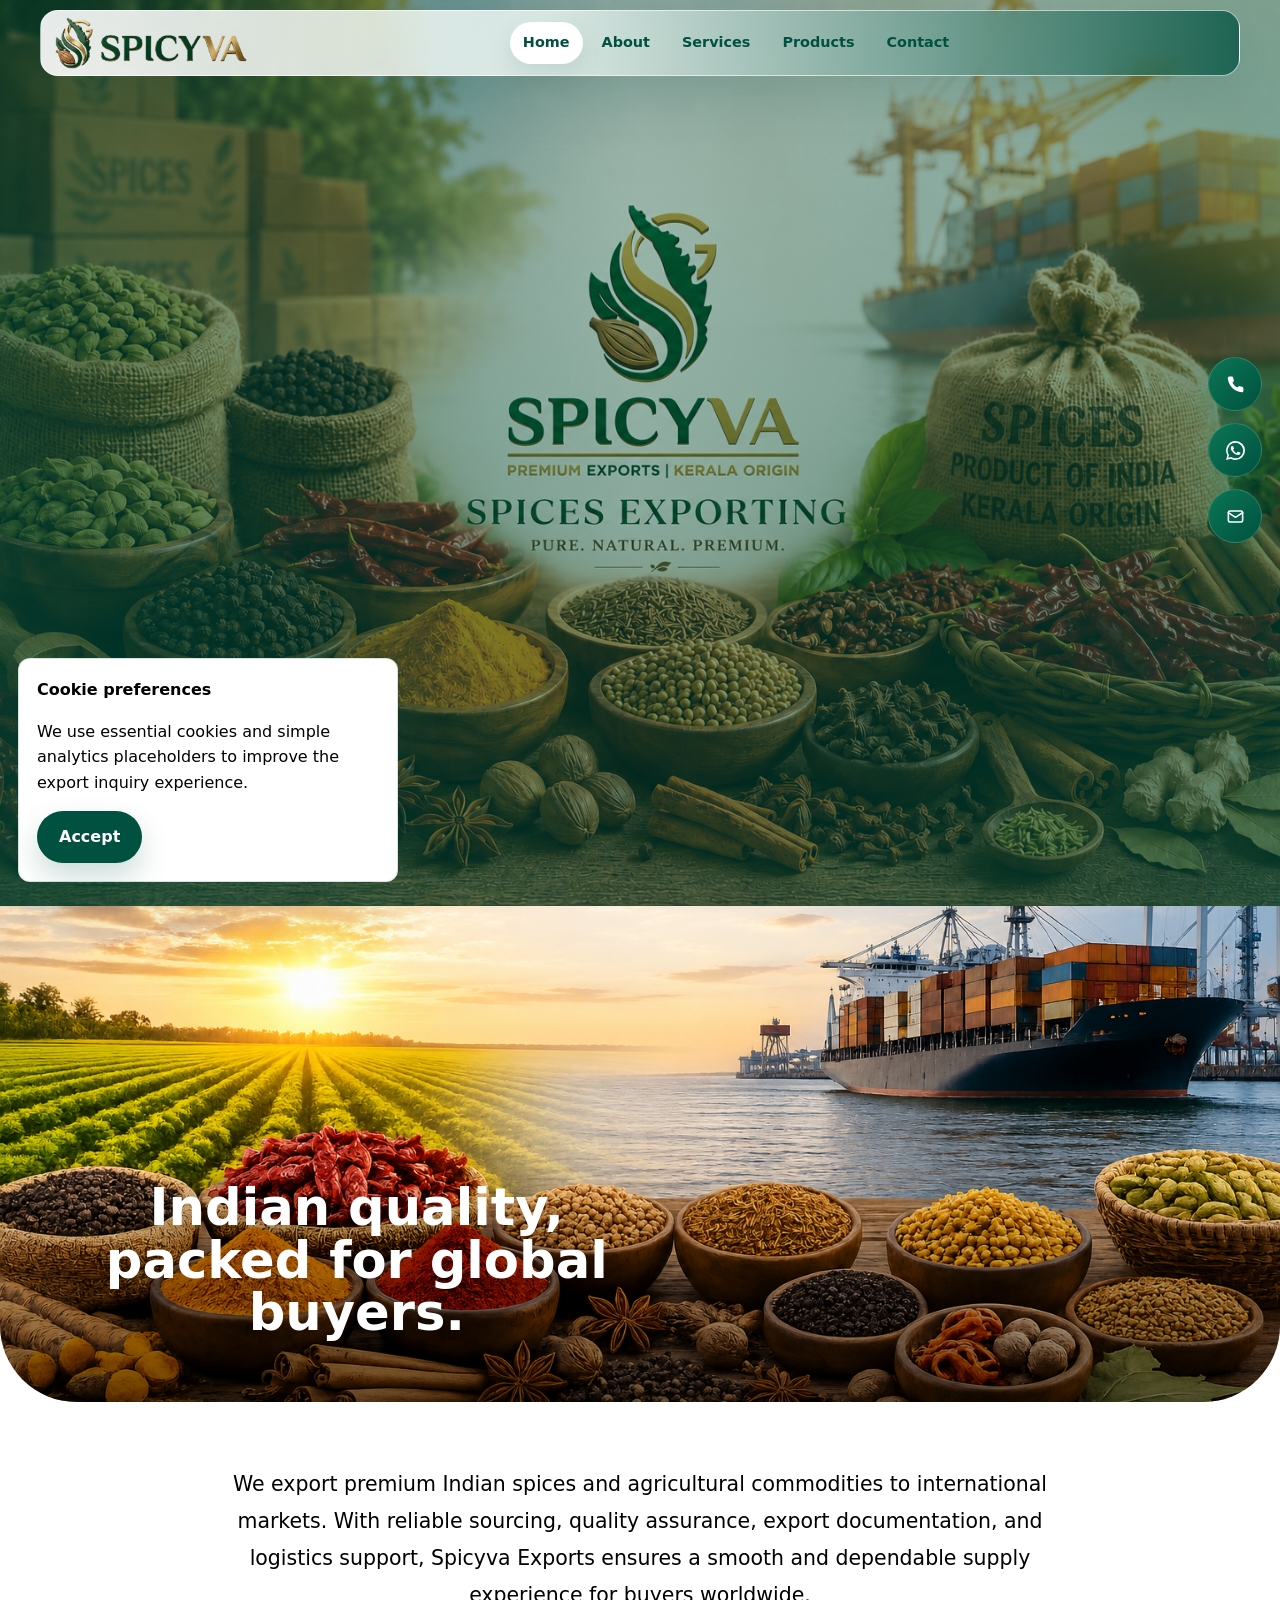
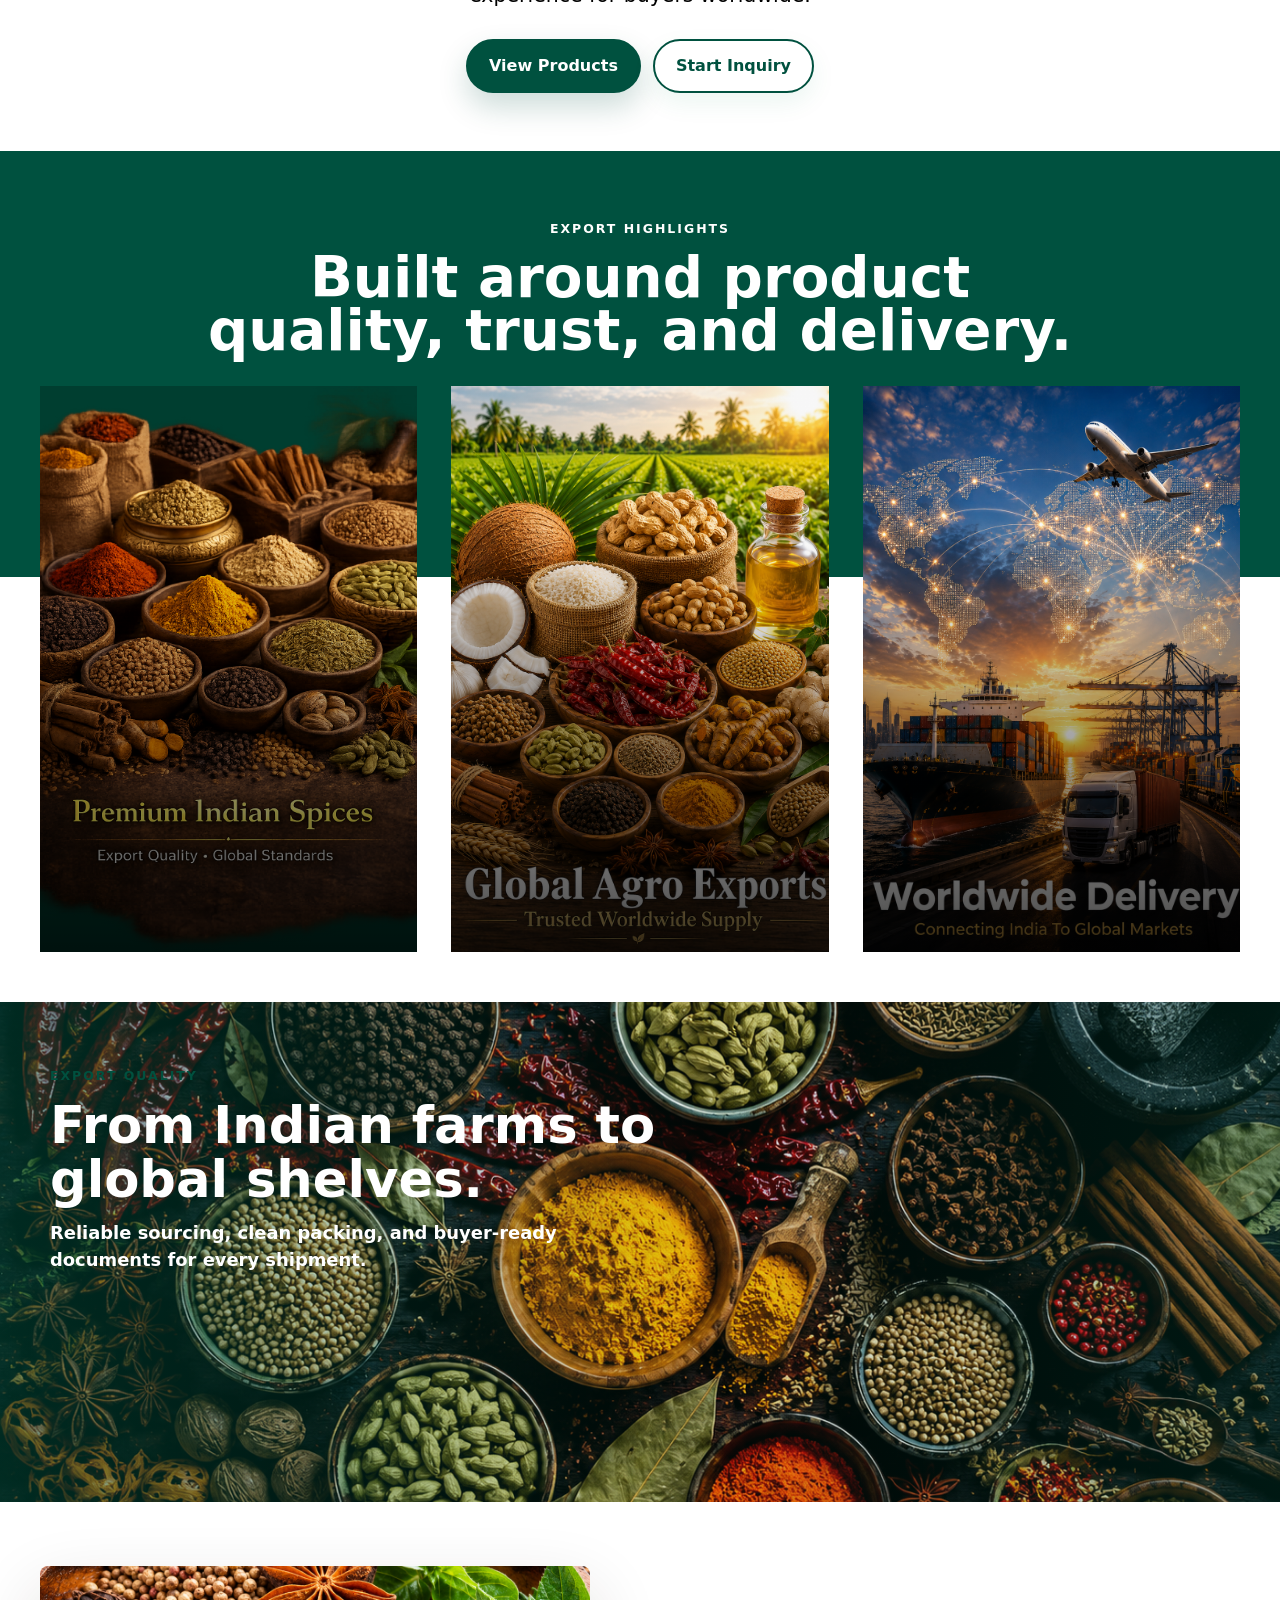
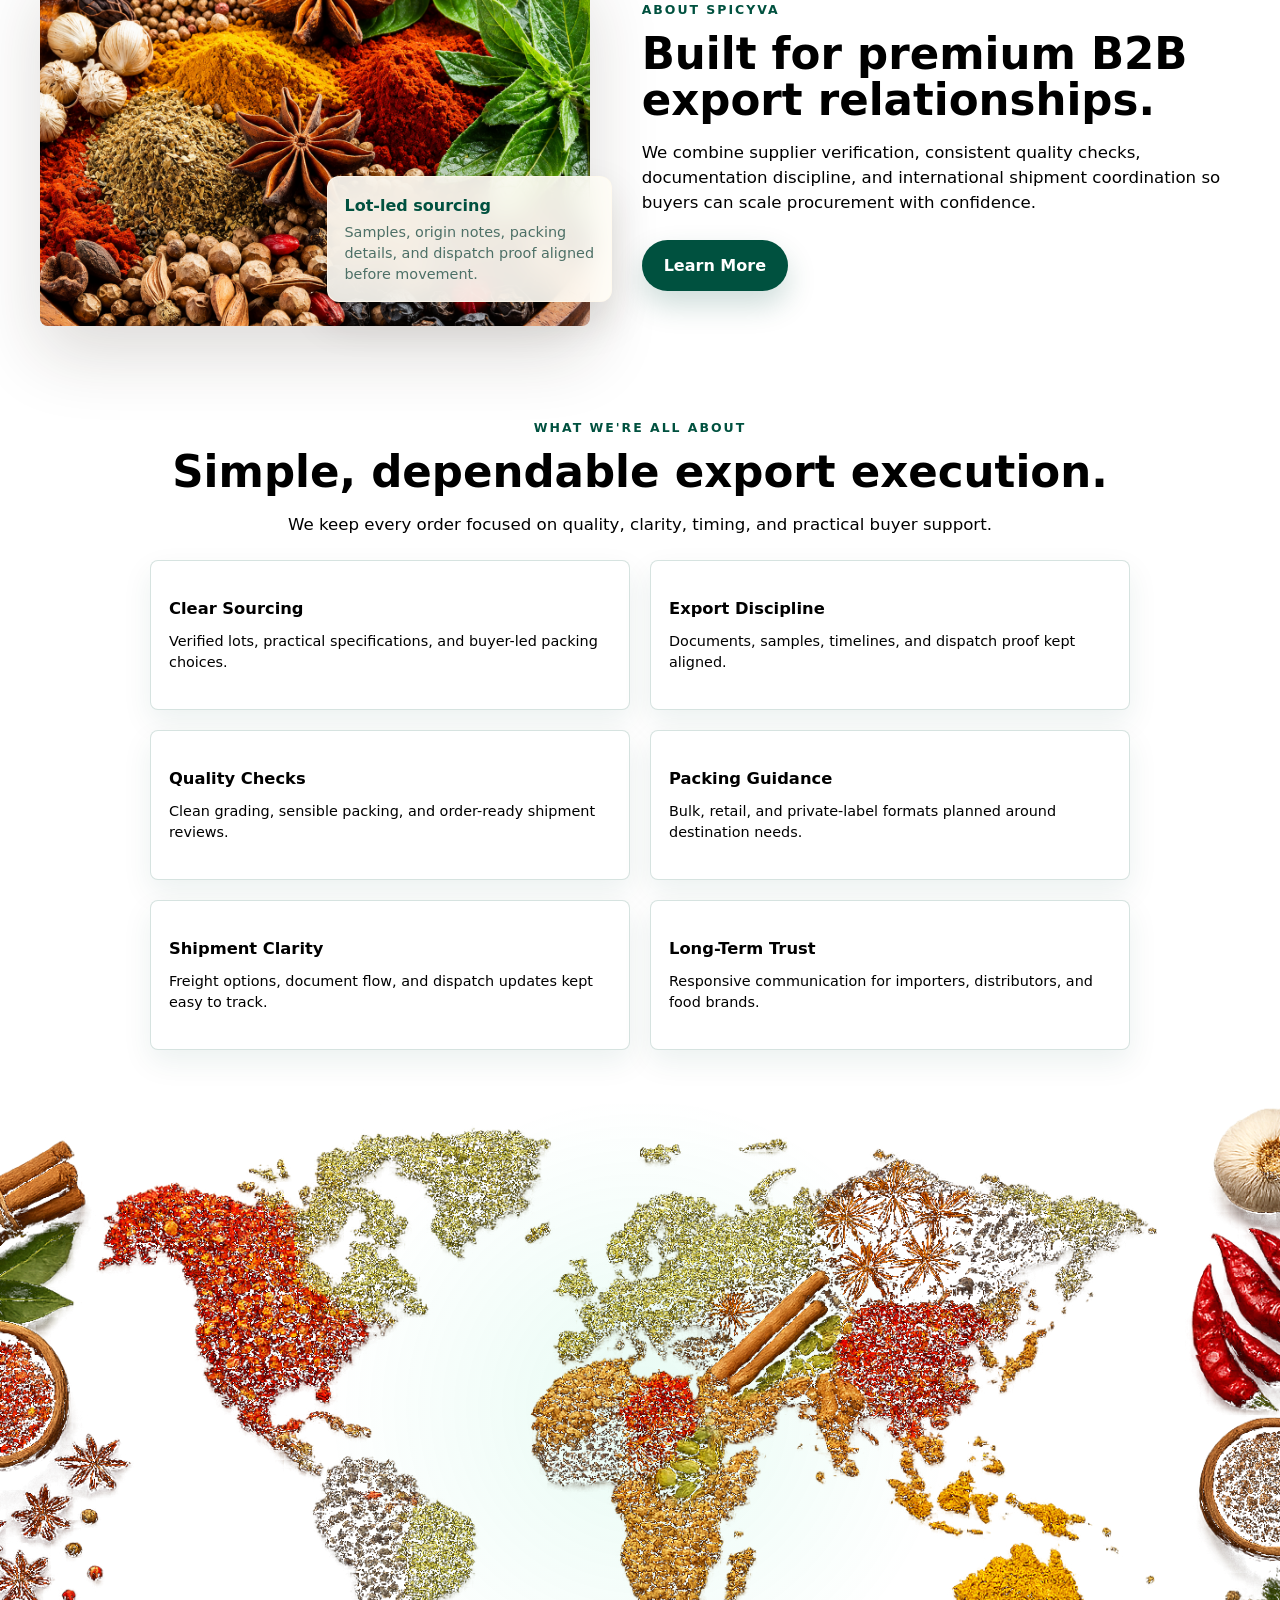
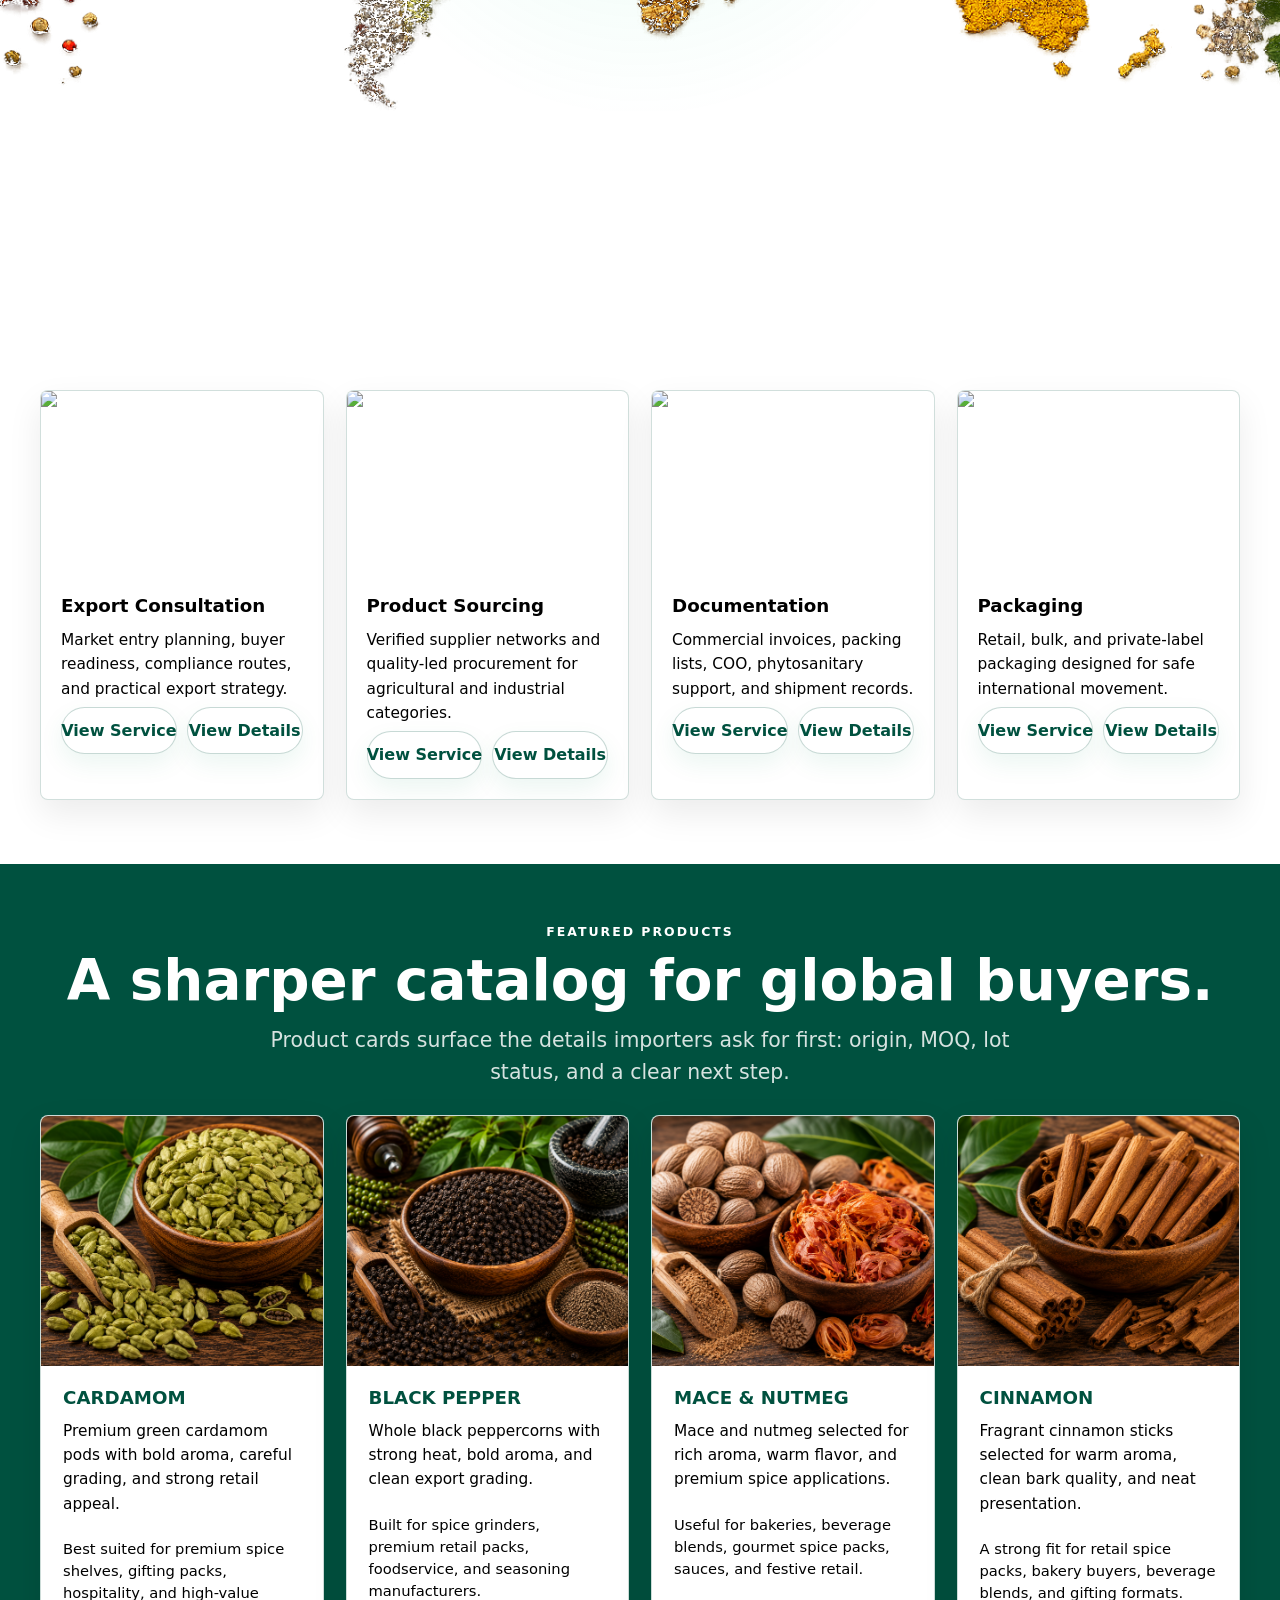
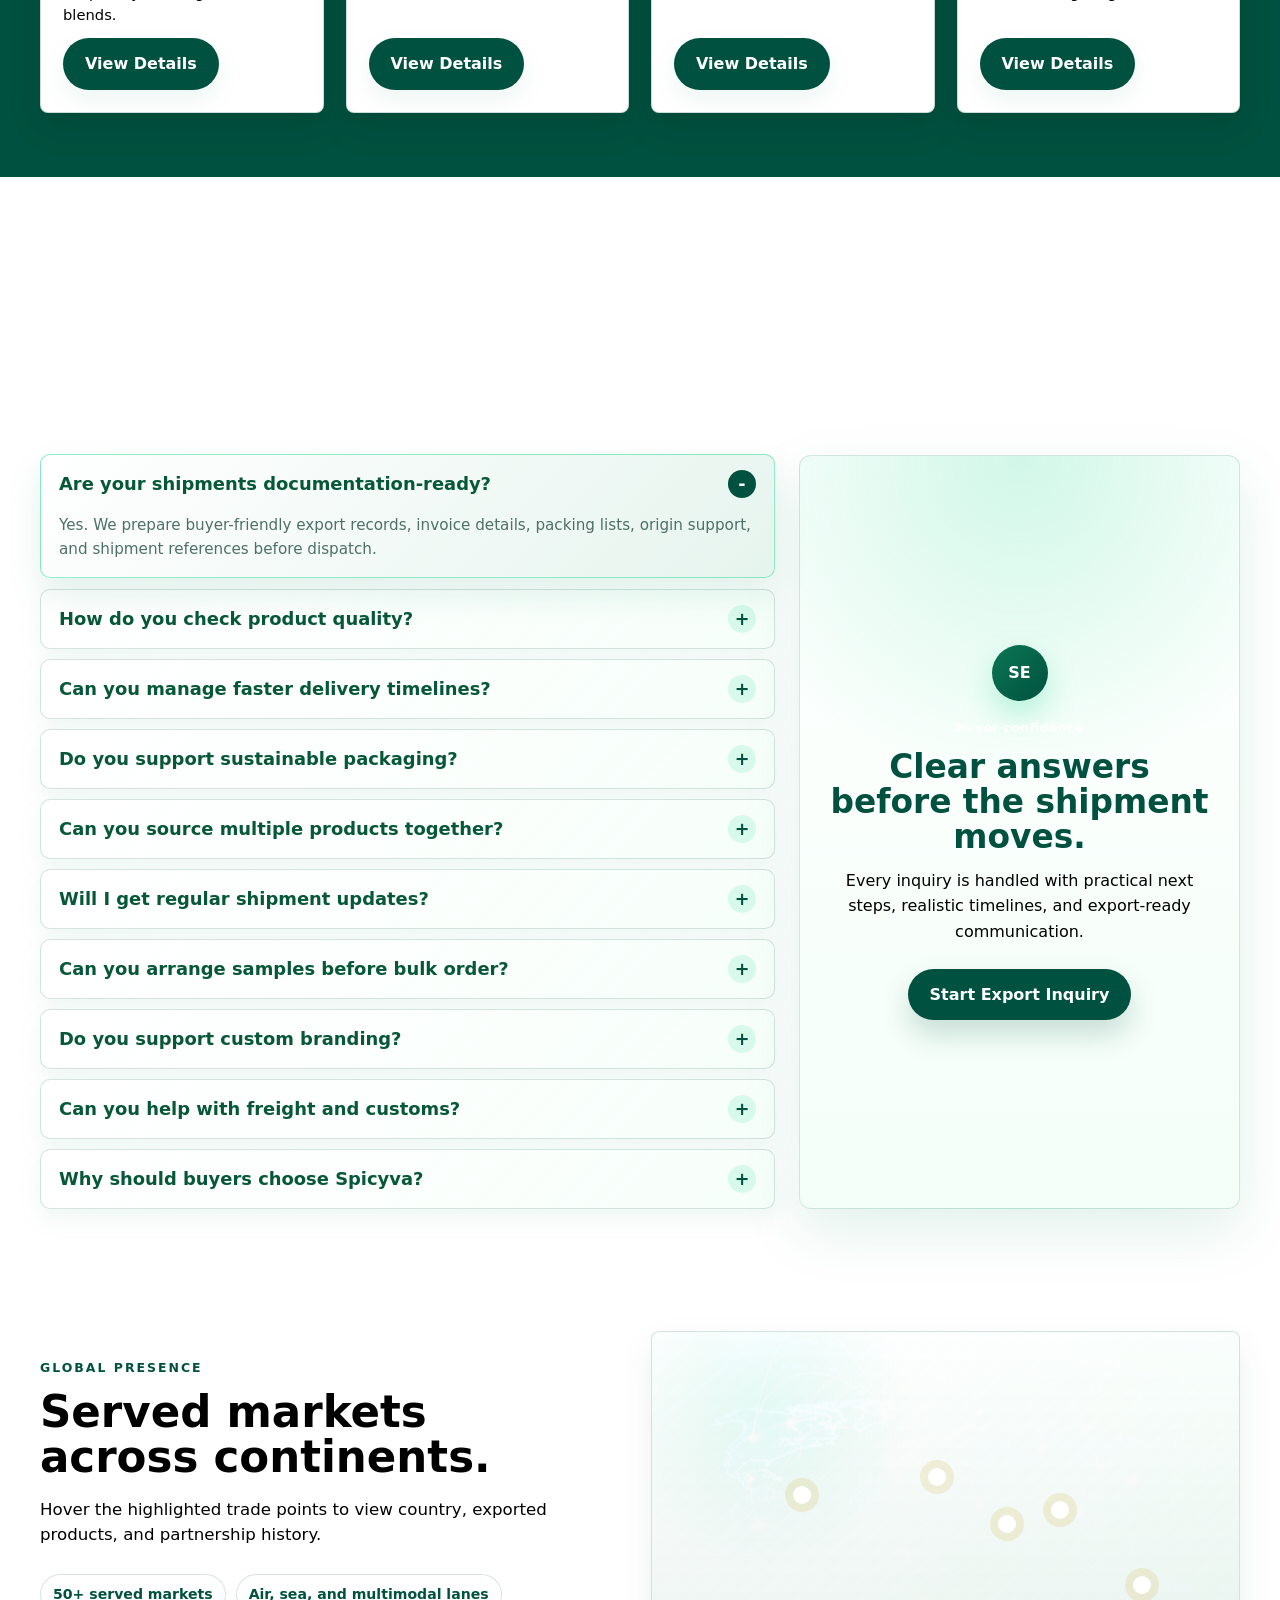
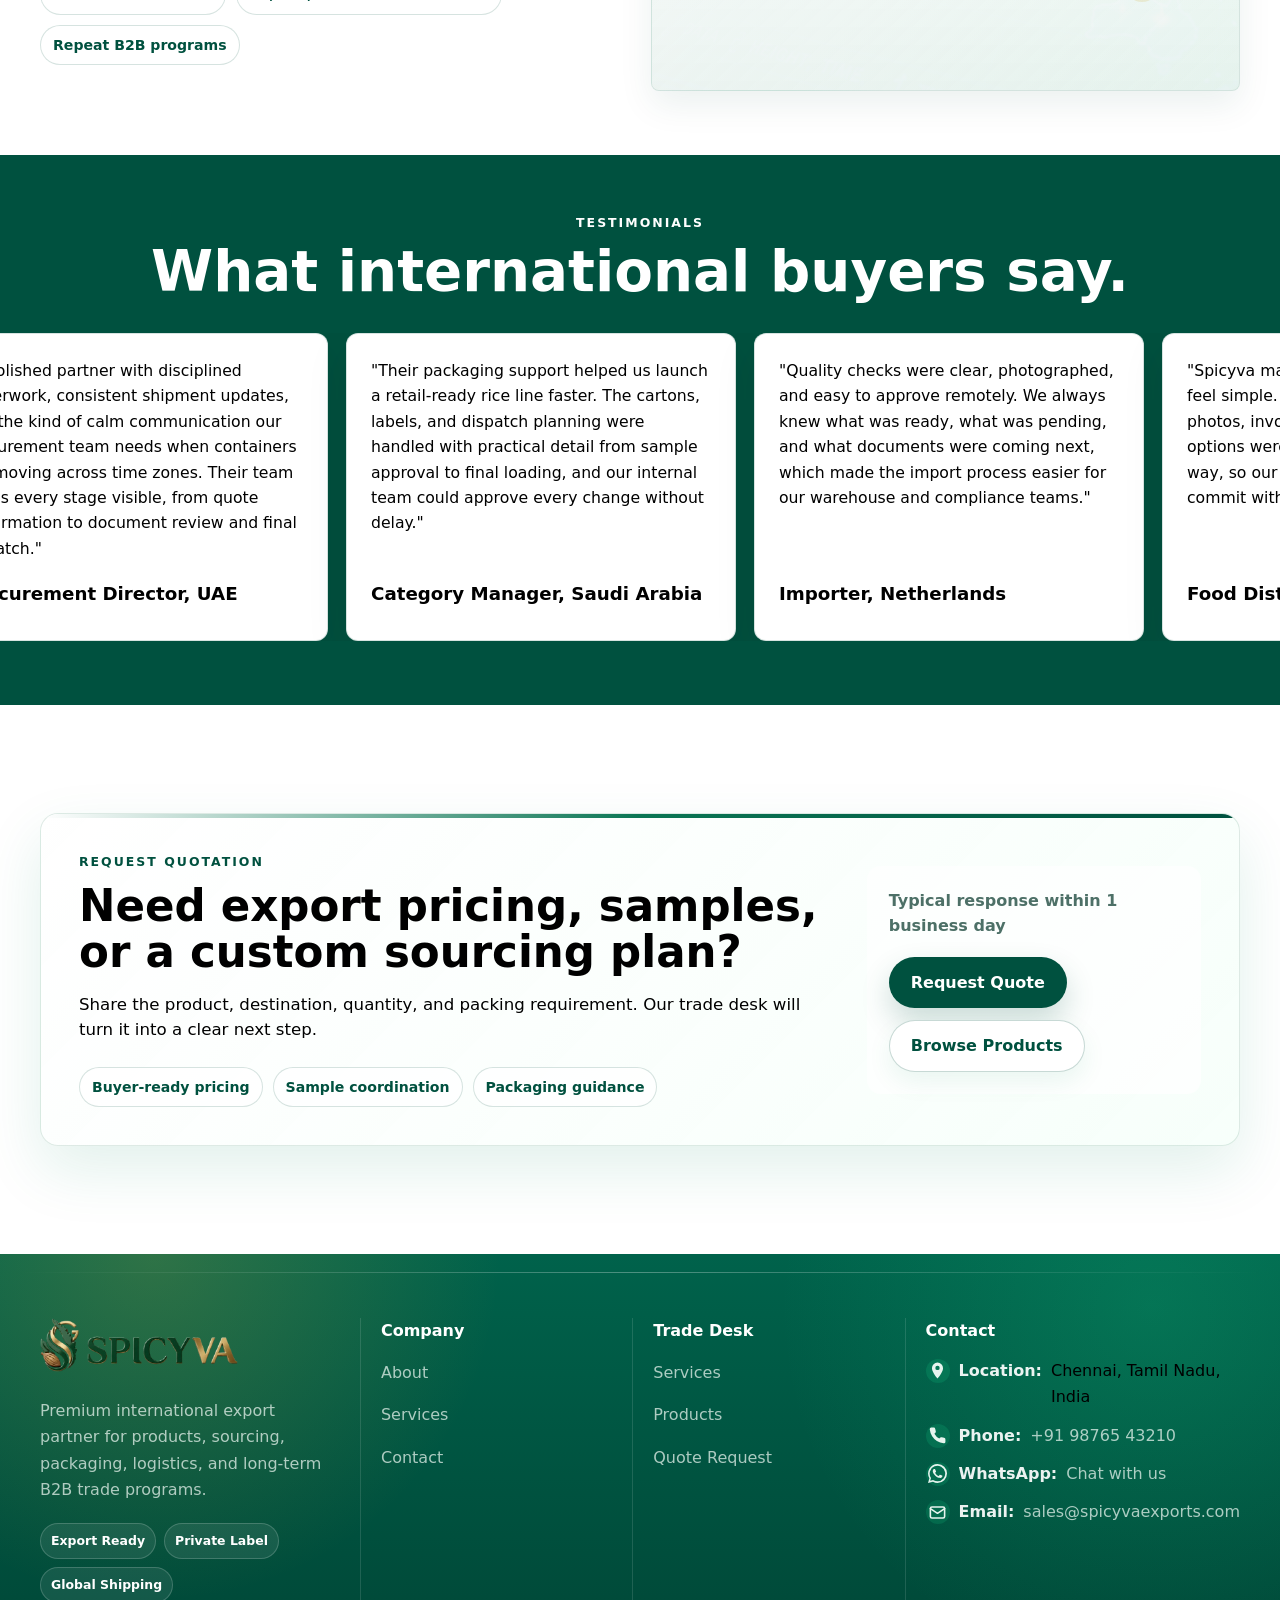
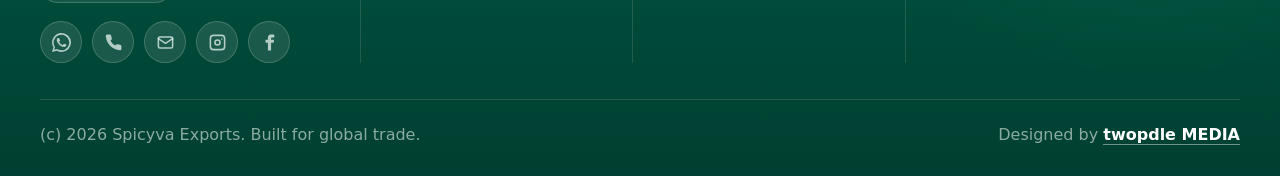
==== commit 8d6c0bce: "Updated websiteeeeeeeeee" ====
--- a/index.html
+++ b/index.html
@@ -8,6 +8,9 @@
       content="Spicyva Exports is a premium international export company for global sourcing, products, logistics, and B2B trade."
     />
     <title>Spicyva Exports | Premium Global Export Company</title>
+    <link rel="icon" href="favicon.ico" sizes="any" />
+    <link rel="icon" type="image/png" href="assets/favicon-32x32.png" />
+    <link rel="apple-touch-icon" href="assets/apple-touch-icon.png" />
     <link rel="stylesheet" href="css/styles.css" />
   </head>
   <body data-page="home">
--- a/css/styles.css
+++ b/css/styles.css
@@ -1401,18 +1401,37 @@
 .testimonial-marquee {
   width: 100%;
   margin-top: 34px;
-  overflow: hidden;
+  overflow-x: auto;
+  overflow-y: hidden;
+  cursor: grab;
+  scroll-behavior: smooth;
+  scrollbar-width: thin;
+  scrollbar-color: rgba(16, 130, 87, 0.42) transparent;
+  -webkit-overflow-scrolling: touch;
+}
+
+.testimonial-marquee:active {
+  cursor: grabbing;
+}
+
+.testimonial-marquee::-webkit-scrollbar {
+  height: 8px;
+}
+
+.testimonial-marquee::-webkit-scrollbar-track {
+  background: transparent;
+}
+
+.testimonial-marquee::-webkit-scrollbar-thumb {
+  border-radius: 999px;
+  background: rgba(16, 130, 87, 0.34);
 }
 
 .testimonial-track {
   display: flex;
   width: max-content;
   gap: 18px;
-  animation: testimonialScroll 26s linear infinite;
-}
-
-.testimonial-marquee:hover .testimonial-track {
-  animation-play-state: paused;
+  padding-inline: max(18px, calc((100vw - 1180px) / 2));
 }
 
 .testimonial-card {
@@ -3967,6 +3986,83 @@
 
 .services-full-section .service-detail-card .btn-row {
   margin-top: auto !important;
+}
+
+.service-card-actions {
+  display: grid;
+  grid-template-columns: repeat(2, minmax(0, 1fr));
+  margin-top: 18px;
+  gap: 10px;
+}
+
+.service-card-actions .btn {
+  width: 100%;
+  min-height: 42px;
+  padding: 10px 12px;
+  white-space: nowrap;
+}
+
+.service-detail-copy h3 {
+  margin: 22px 0 8px;
+  color: #000000;
+  font-size: 1.08rem;
+}
+
+.service-detail-copy h3:first-child {
+  margin-top: 0;
+}
+
+.service-detail-copy ul,
+.service-detail-copy ol {
+  margin: 8px 0 16px;
+  padding-left: 22px;
+  color: #000000;
+}
+
+.service-detail-copy li {
+  margin: 6px 0;
+}
+
+.service-facts {
+  margin-top: 18px;
+  border-radius: 8px;
+  box-shadow: 0 10px 28px rgba(0, 81, 63, 0.08);
+}
+
+.service-facts h3 {
+  margin: 0 0 14px;
+  color: #000000;
+  font-size: 1.08rem;
+}
+
+.service-fact-grid {
+  display: grid;
+  grid-template-columns: repeat(2, minmax(0, 1fr));
+  gap: 12px;
+  margin-bottom: 14px;
+}
+
+.service-fact-grid div {
+  border: 1px solid var(--line);
+  border-radius: 8px;
+  padding: 12px;
+  background: var(--frost);
+}
+
+.service-fact-grid span {
+  display: block;
+  color: var(--forest);
+  font-size: 0.74rem;
+  font-weight: 850;
+  text-transform: uppercase;
+}
+
+.service-fact-grid strong {
+  display: block;
+  margin-top: 4px;
+  color: #000000;
+  font-size: 0.92rem;
+  line-height: 1.35;
 }
 
 .about-simple-section .card {
@@ -4727,6 +4823,156 @@
   object-fit: cover;
 }
 
+/* Lighten map artwork so the baked black background blends into the page. */
+.global-section .map {
+  border-radius: 8px;
+  background:
+    radial-gradient(circle at 18% 22%, rgba(25, 217, 143, 0.13), transparent 28%),
+    linear-gradient(135deg, #ffffff, var(--frost));
+  box-shadow: 0 14px 34px rgba(0, 81, 63, 0.08);
+}
+
+.global-section .global-map-photo {
+  opacity: 0.95;
+  mix-blend-mode: screen;
+  filter: saturate(1.08) contrast(1.08);
+}
+
+.global-section .map::after {
+  background:
+    linear-gradient(135deg, rgba(255, 255, 255, 0.26), rgba(246, 255, 250, 0.08)),
+    linear-gradient(0deg, rgba(0, 81, 63, 0.08), rgba(255, 255, 255, 0));
+}
+
+.highlight-image-band {
+  background:
+    radial-gradient(circle at 50% 50%, rgba(25, 217, 143, 0.1), transparent 44%),
+    #ffffff !important;
+}
+
+.highlight-image-band img {
+  filter: saturate(1.04) contrast(1.04);
+}
+
+.service-detail-section .gallery {
+  align-content: start;
+  overflow: visible;
+}
+
+.service-detail-section .gallery-main {
+  height: 360px;
+  border-radius: 8px;
+}
+
+.service-detail-section .eyebrow {
+  color: var(--forest);
+}
+
+.service-outcomes {
+  display: grid;
+  gap: 10px;
+  margin-top: 16px;
+}
+
+.service-outcomes h3 {
+  margin: 0;
+  color: #000000;
+  font-size: 1.08rem;
+}
+
+.service-outcomes span {
+  border: 1px solid var(--line);
+  border-radius: 8px;
+  padding: 11px 13px;
+  background: var(--frost);
+  color: #000000;
+  font-weight: 750;
+}
+
+.service-related-section {
+  padding-top: 34px;
+}
+
+.service-related-section .eyebrow {
+  margin-bottom: 18px;
+  color: var(--forest);
+}
+
+.footer {
+  position: relative;
+  overflow: hidden;
+  border-top: 0;
+  background:
+    radial-gradient(circle at 12% 0%, rgba(212, 175, 55, 0.22), transparent 28%),
+    radial-gradient(circle at 90% 10%, rgba(25, 217, 143, 0.18), transparent 30%),
+    linear-gradient(180deg, #00624b, #003f31) !important;
+}
+
+.footer::before {
+  position: absolute;
+  inset: 18px 18px auto;
+  height: 1px;
+  content: "";
+  background: linear-gradient(90deg, transparent, rgba(255, 255, 255, 0.3), transparent);
+}
+
+.footer-grid {
+  position: relative;
+  gap: 34px;
+}
+
+.footer h3 {
+  margin: 0 0 14px;
+  font-size: 1rem;
+}
+
+.footer p {
+  line-height: 1.65;
+}
+
+.footer a {
+  transition: color 180ms ease;
+}
+
+.footer a:hover {
+  color: #ffffff;
+}
+
+.footer-badges {
+  display: flex;
+  flex-wrap: wrap;
+  gap: 8px;
+  margin: 0 0 18px;
+}
+
+.footer-badges span {
+  border: 1px solid rgba(255, 255, 255, 0.18);
+  border-radius: 999px;
+  padding: 7px 10px;
+  background: rgba(255, 255, 255, 0.08);
+  color: #ffffff;
+  font-size: 0.78rem;
+  font-weight: 800;
+}
+
+.footer-grid > div:not(.footer-about) {
+  border-left: 1px solid rgba(255, 255, 255, 0.12);
+  padding-left: 20px;
+}
+
+.footer-copy {
+  position: relative;
+  border-top: 1px solid rgba(255, 255, 255, 0.14);
+  padding-top: 22px;
+}
+
+@media (max-width: 640px) {
+  .service-card-actions,
+  .service-fact-grid {
+    grid-template-columns: 1fr;
+  }
+}
+
 @media (max-width: 760px) {
   .about-essence-grid {
     grid-template-columns: 1fr !important;
